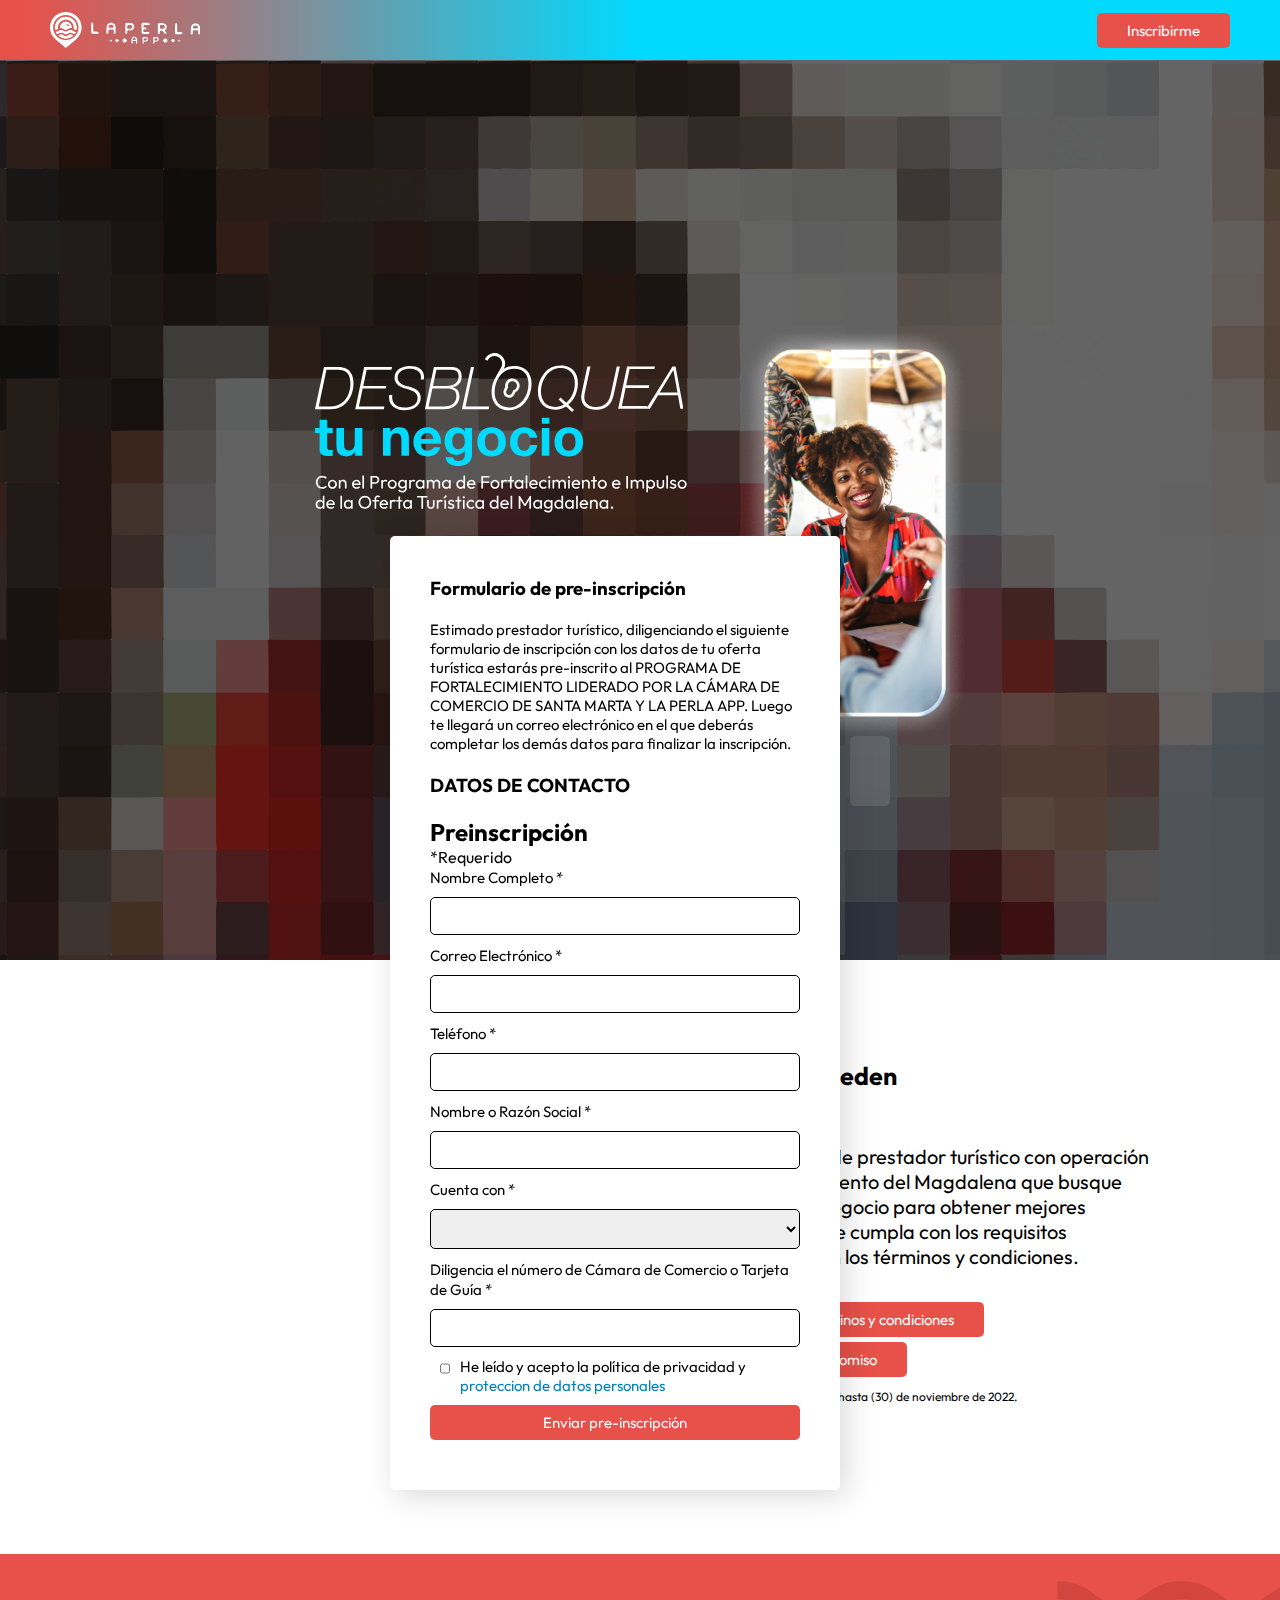
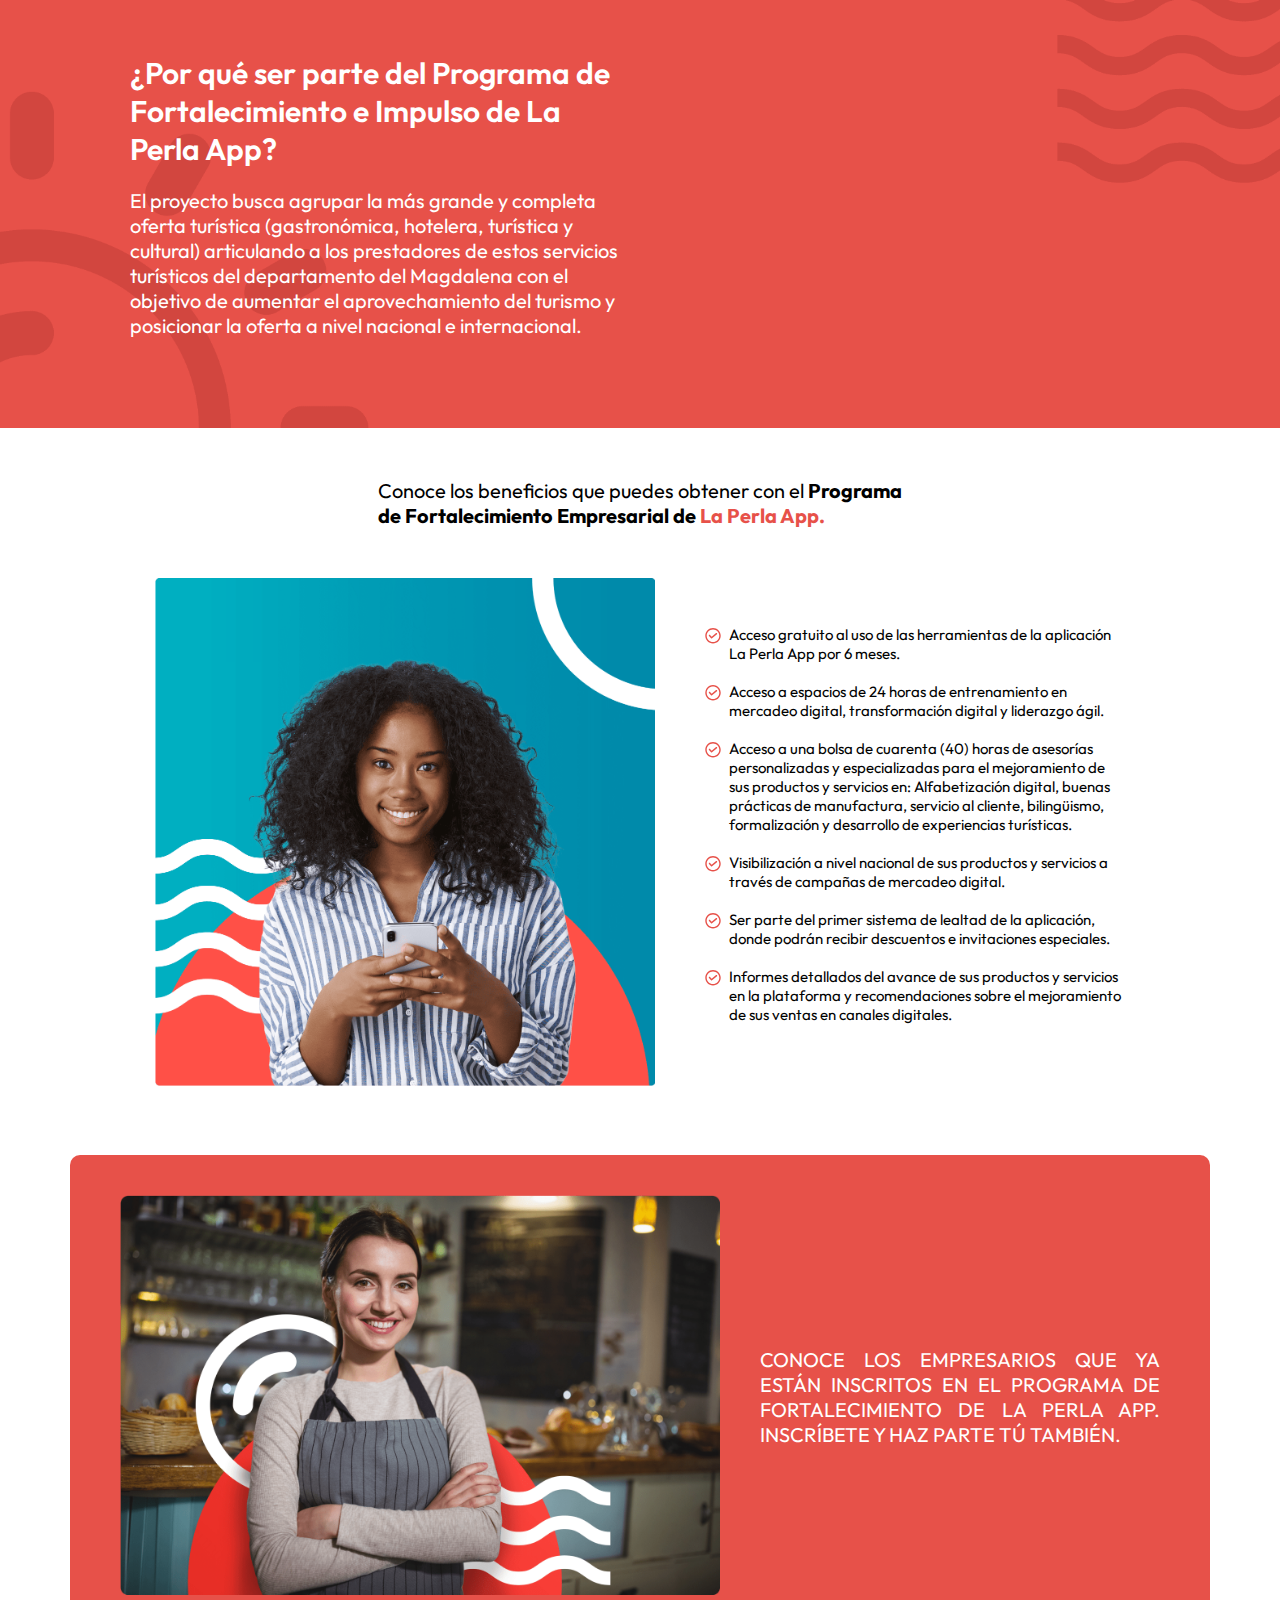
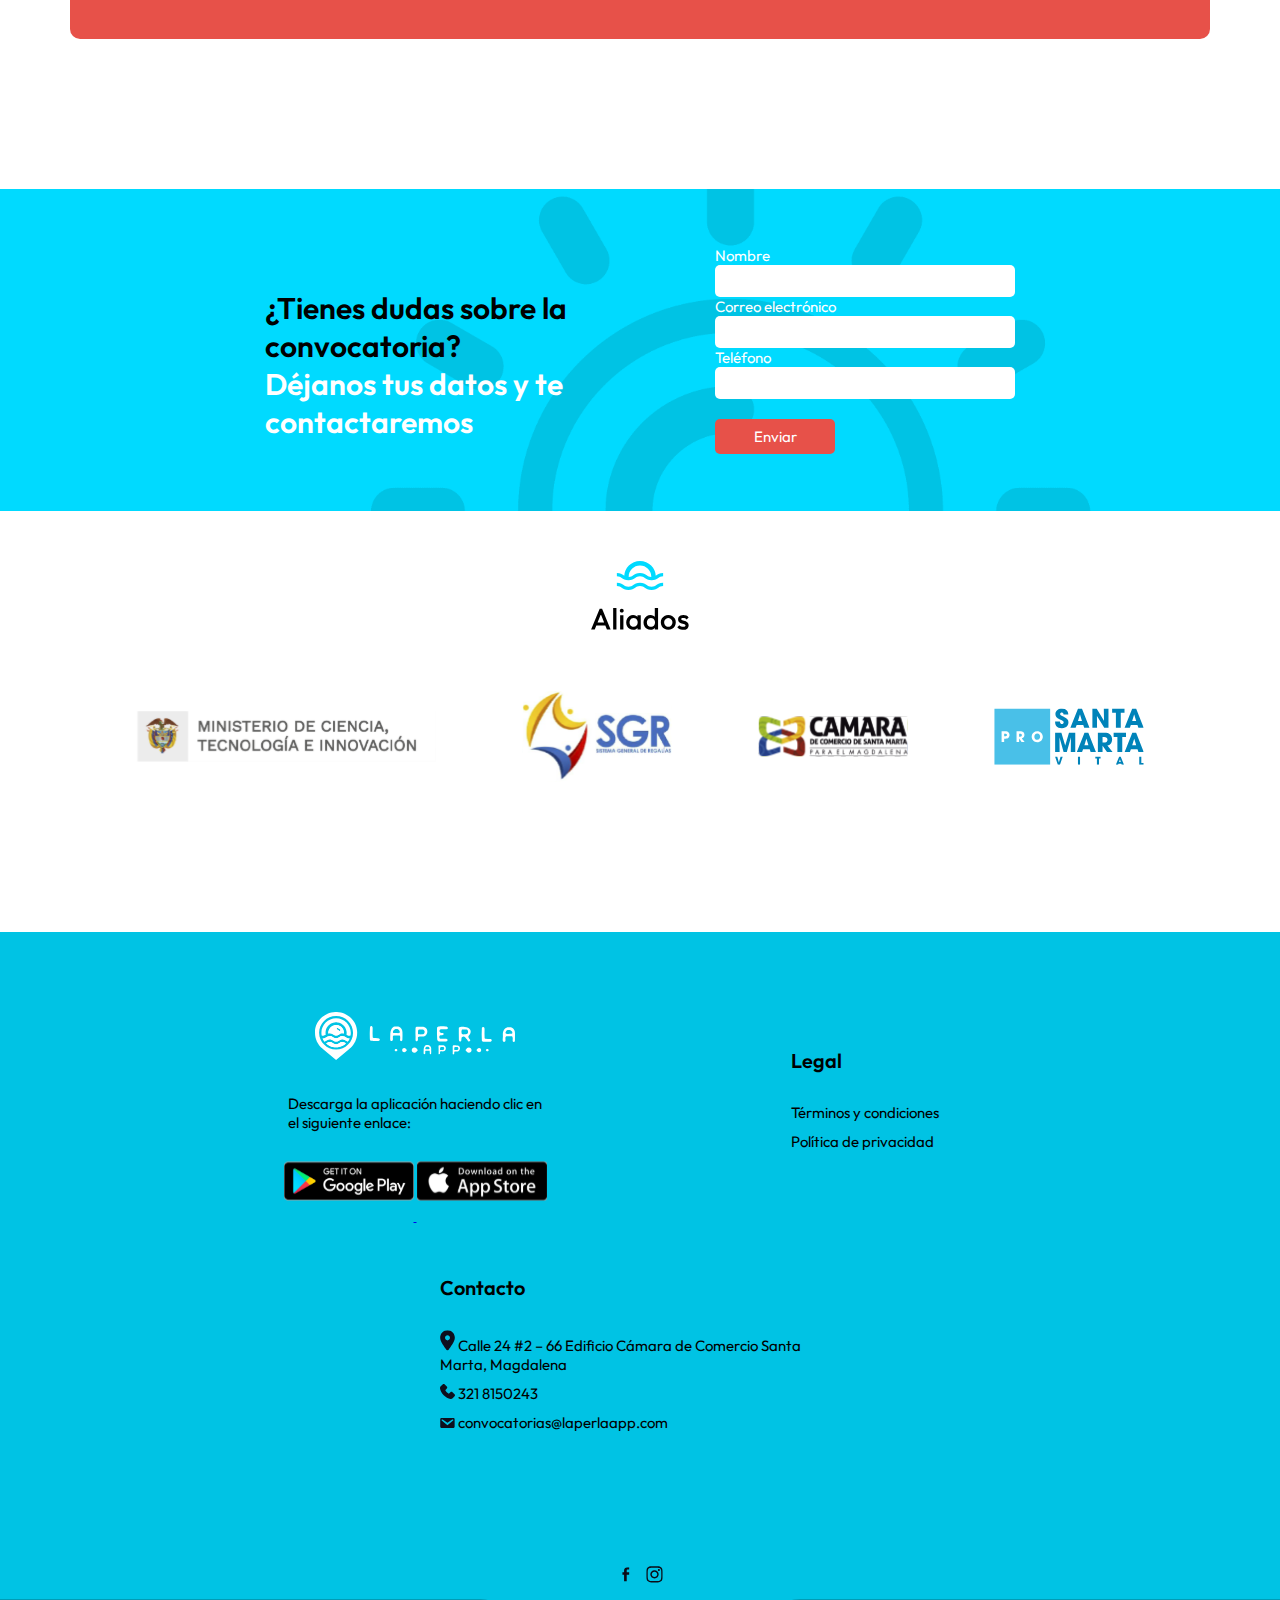
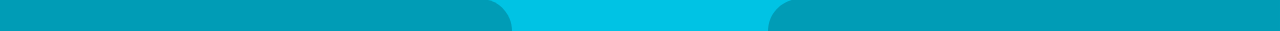
==== index.html @ 3bfb85a1 "Arreglo de espacios del hero" ====
<!DOCTYPE html>
<html lang="es">
<head>
    <meta charset="UTF-8">
    <meta http-equiv="X-UA-Compatible" content="IE=edge">
    <meta name="viewport" content="width=device-width, initial-scale=1.0">
    <link rel="stylesheet" href="style.css">
    <script src="main.js"></script>
    <title>La Perla App</title>

    <!-- Meta Pixel Code -->

        <script>
        !function(f,b,e,v,n,t,s)
        {if(f.fbq)return;n=f.fbq=function(){n.callMethod?
        n.callMethod.apply(n,arguments):n.queue.push(arguments)};
        if(!f._fbq)f._fbq=n;n.push=n;n.loaded=!0;n.version='2.0';
        n.queue=[];t=b.createElement(e);t.async=!0;
        t.src=v;s=b.getElementsByTagName(e)[0];
        s.parentNode.insertBefore(t,s)}(window, document,'script',
        'https://connect.facebook.net/en_US/fbevents.js');
        fbq('init', '773895816544427');
        fbq('track', 'PageView');
        </script>
        <noscript><img height="1" width="1" style="display:none"
        src="https://www.facebook.com/tr?id=773895816544427&ev=PageView&noscript=1"
        /></noscript>

<!-- End Meta Pixel Code -->

</head>
<body>

    <nav class="navegacion">

		<img src="logoblanco.svg" alt="">

		<a href="#formulario">Inscribirme</a>

	</nav>

    <div class="hero">

        <section class="seccion1">

            <img src="desbloquea.svg" class="desbloquea" alt="">
            <img src="morena.svg" class="morena" alt="">

        </section>

        <section class="seccion2">

            <div class="formulario" id="formulario">

                <h3>Formulario de pre-inscripción</h3>
                <br>
                <p>Estimado prestador turístico, diligenciando el siguiente formulario de inscripción con los datos de tu oferta turística estarás pre-inscrito al PROGRAMA DE FORTALECIMIENTO LIDERADO POR LA CÁMARA DE COMERCIO DE SANTA MARTA Y LA PERLA APP. Luego te llegará un correo electrónico en el que deberás completar los demás datos para finalizar la inscripción. </p>
                <br>
                <h3>DATOS DE CONTACTO
                </h3>

                <br> <!--

                <form action="" class="form">

                    <label for="nombre">Nombre completo*</label> <br>
                    <input type="text" id="nombre" name="nombre">
                    <br>

                    <label for="celular">Celular*</label> <br>
                    <input type="text" id="celular" name="celular">
                    <br>

                    <label for="correo">Correo electrónico*</label> <br>
                    <input type="text" id="correo" name="correo">
                    <br>

                    <label for="razon">Nombre o Razón Social*</label> <br>
                    <input type="text" id="razon" name="razon">
                    <br>


                    <label for="identi">Cuento con</label> <br>
                    <select name="identi" id="identi">
                        <option value="cedula">Cedula</option>
                        <option value="pasaporte">Pasaporte</option>
                    </select>

                    <br>

                    <label for="numero-identi">Número de identificación*</label> <br>
                    <input type="text" id="numero-identi" name="numero-identi">
                    <br>
    
                    <div class="radio">
                    
                    <input type="radio" id="radio" name="radio">
                    <label for="radio">He leído y acepto la política de privacidad y tratamiento de datos personales. <a href="https://www.ccsm.org.co/proteccion-de-datos-personales.html">https://www.ccsm.org.co/proteccion-de-datos-personales.html</a> </label>

                   </div>

                   <button class="boton">Enviar pre-inscripción</button>
                    

                </form> -->

                <!-- Begin Mailchimp Signup Form -->
<div id="mc_embed_signup">
    <form class="form" action="https://laperlaapp.us21.list-manage.com/subscribe/post?u=4e14e3fd45160421fdfbb4c23&amp;id=63e166c26c&amp;f_id=00bdc1e1f0" method="post" id="mc-embedded-subscribe-form" name="mc-embedded-subscribe-form" class="validate" target="_self" class="">
        <div id="mc_embed_signup_scroll">
        <h2>Preinscripción</h2>
        <div class="indicates-required"><span class="asterisk">*</span>Requerido</div>
  <div class="mc-field-group">
        <label for="mce-FNAME">Nombre Completo  <span class="asterisk">*</span>
  </label>
        <input type="text" value="" name="FNAME" class="required" id="mce-FNAME" required>
        <span id="mce-FNAME-HELPERTEXT" class="helper_text"></span>
  </div>
  <div class="mc-field-group">
        <label for="mce-EMAIL">Correo Electrónico  <span class="asterisk">*</span>
  </label>
        <input type="email" value="" name="EMAIL" class="required email" id="mce-EMAIL" required>
        <span id="mce-EMAIL-HELPERTEXT" class="helper_text"></span>
  </div>
  <div class="mc-field-group size1of2">
        <label for="mce-PHONE">Teléfono  <span class="asterisk">*</span>
  </label>
        <input type="text" name="PHONE" class="required" value="" id="mce-PHONE" required>
        <span id="mce-PHONE-HELPERTEXT" class="helper_text"></span>
  </div>
  <div class="mc-field-group">
        <label for="mce-RSOCIAL">Nombre o Razón Social  <span class="asterisk">*</span>
  </label>
        <input type="text" value="" name="RSOCIAL" class="required" id="mce-RSOCIAL" required>
        <span id="mce-RSOCIAL-HELPERTEXT" class="helper_text"></span>
  </div>
  <div class="mc-field-group">
        <label for="mce-TIPOID">Cuenta con  <span class="asterisk">*</span>
  </label> <br>
        <select name="TIPOID" class="required" id="mce-TIPOID" required>
        <option value=""></option>
        <option value="Registro Cámara de Comercio">Registro Cámara de Comercio</option>
  <option value="Tarjeta Guia de Turismo">Tarjeta Guia de Turismo</option>
  <option value="Ninguno de los anteriores">Ninguno de los anteriores</option>
  
        </select>
        <span id="mce-TIPOID-HELPERTEXT" class="helper_text"></span>
  </div>
  <div class="mc-field-group size1of2">
        <label for="mce-IDNUMBER">Diligencia el número de Cámara de Comercio o Tarjeta de Guía  <span class="asterisk">*</span>
  </label>
        <input type="number" name="IDNUMBER" class="required" value="" id="mce-IDNUMBER" required>
        <span id="mce-IDNUMBER-HELPERTEXT" class="helper_text"></span>
  </div>
        <div id="mce-responses" class="clear">
                <div class="response" id="mce-error-response" style="display:none"></div>
                <div class="response" id="mce-success-response" style="display:none"></div>
        </div> 



        <div class="radio">
                    
            <input type="checkbox" id="radio" name="radio" required>
            <label for="radio">He leído y acepto la política de privacidad y <a href="Aviso_de_privacidad-La_Perla_App.pdf" target="_blank">proteccion de datos personales</a> </label>

           </div>

        
        <!-- real people should not fill this in and expect good things - do not remove this or risk form bot signups-->
    <div style="position: absolute; left: -5000px;" aria-hidden="true"><input type="text" name="b_4e14e3fd45160421fdfbb4c23_63e166c26c" tabindex="-1" value=""></div>
    <div class="clear"><input type="submit" value="Enviar pre-inscripción" name="subscribe" id="mc-embedded-subscribe" class="button boton"></div>
    </div>
  </form>
  </div>
  
  <!--End mc_embed_signup-->

            </div>

            <div id="reloj"></div>

        </section>

    </div>

    <div class="cuerpo">


        <div class="secciones uno"> <span>texto blanco</span> </div>

        <div class="secciones dos">
            <h3>¿Quiénes pueden <br> inscribirse? </h3>
            <br>
            <p>Cualquier tipo de prestador turístico con operación en el departamento del Magdalena que busque fortalecer su negocio para obtener mejores resultados y que cumpla con los requisitos establecidos en los términos y condiciones. </p>
            <br><br>

            <a href="TERMINOS_Y_CONDICIONES.pdf" target="_blank">Descargar términos y condiciones</a> <br><br>
            <a href="carta_de_compromiso.docx" target="_blank">Carta de compromiso</a>
            <br><br>
            <p style="font-size:12px;">Convocatoria disponible hasta (30) de noviembre de 2022.</p>
        </div>


    </div>

    <div class="cuerpo2">

        

        <div class="secciones2">
            <h3> ¿Por qué ser parte del Programa de Fortalecimiento e Impulso de La Perla App? </h3>
            <br>
            <p>El proyecto busca agrupar la más grande y completa oferta turística (gastronómica, hotelera, turística y cultural) articulando a los prestadores de estos servicios turísticos del departamento del Magdalena con el objetivo de aumentar el aprovechamiento del turismo y posicionar la oferta a nivel nacional e internacional. </p>
            <br><br>

            
        </div>

        <div class="secciones2"> <iframe width="400" height="226" src="https://www.youtube.com/embed/dyN6Yz8RIBA" title="YouTube video player" frameborder="0" allow="accelerometer; autoplay; clipboard-write; encrypted-media; gyroscope; picture-in-picture" allowfullscreen></iframe> </div>

    </div>

    <center class="sub">

        <p>
            Conoce los beneficios que puedes obtener con el <b>Programa <br> de Fortalecimiento Empresarial de  <a href="https://www.laperlaapp.com/" target="_blank">La Perla App.</a> </b>
        </p>

    </center>

  

    <div class="cuerpo3">



        <div class="secciones3"> <img src="morenafondoazul.png" alt=""> </div>

        <div class="secciones3">
            
            
            <p>
                <ul class="lista">

                    <li>Acceso gratuito al uso de las herramientas de la aplicación La Perla App por 6 meses.</li> <br>

                    <li>Acceso a espacios de 24 horas de entrenamiento en mercadeo digital, transformación digital y liderazgo ágil.</li> <br>

                    <li>Acceso a una bolsa de cuarenta (40) horas de asesorías personalizadas y especializadas para el mejoramiento de sus productos y servicios en: Alfabetización digital, buenas prácticas de manufactura, servicio al cliente, bilingüismo, formalización y desarrollo de experiencias turísticas.</li> <br>

                    <li>Visibilización a nivel nacional de sus productos y servicios a través de campañas de mercadeo digital.</li> <br>

                    <li>Ser parte del primer sistema de lealtad de la aplicación, donde podrán recibir descuentos e invitaciones especiales.</li> <br>

                    <li>Informes detallados del avance de sus productos y servicios en la plataforma y recomendaciones sobre el mejoramiento de sus ventas en canales digitales.</li>

                </ul>
            </p>
            <br>

            
        </div>

    </div> 

    <center>

        <div class="cuerpo4">
    
            <div class="secciones4"> <img src="cocina.png" alt=""> </div>
    
            <div class="secciones4">
                
                <br><br>
                <p>CONOCE LOS EMPRESARIOS QUE YA ESTÁN INSCRITOS EN EL PROGRAMA DE FORTALECIMIENTO DE LA PERLA APP. INSCRÍBETE Y HAZ PARTE TÚ TAMBIÉN.</p>
                <br><br>
    
                
            </div>
    
    
        </div>
    
    </center>

    <div class="cuerpo5">

        

        <div class="secciones5">
            <h3> ¿Tienes dudas sobre la convocatoria?  </h3>
            <h4> Déjanos tus datos y te contactaremos  </h4>
            <br>
            

            
        </div>

        <div class="secciones5"> 

            <form action="index.php" class="form2">

                <label for="name">Nombre</label>
                <input type="text" id="name" name="name"> 

                <label for="email">Correo electrónico</label> 
                <input type="email" id="email" name="name">
            

                <label for="celular">Teléfono</label> 
                <input type="text" id="celular" name="number">

                <br>

                <button>Enviar</button>

            </form>  



            <?php

          if (isset($_POST["enviar"])) {
            if (!empty($_POST["name"]) && !empty($_POST["number"]) && !empty($_POST["mail"])) {
            $name = $_POST["name"];
            $number = $_POST["number"];
            $email = $_POST["email"];
            $header = "From: convocatorias@laperlaapp.com" . "\r\n";
            $header.= "Reply-to: convocatorias@laperlaapp.com" . "\r\n";
            $header.= "X-Mailer: PHP/" . phpversion();
            mail($email,$name,$number,$header);
            
            }
          }

          ?>

            

        </div>

    </div>

    <center class="aliados">

        <img src="aliados.svg" alt="">

        <div class="logos">

            <img src="ministerio.svg" alt="">
            <img src="sgr.svg" alt="">
            <img src="camara.svg" alt="">
            <img src="vital.svg" alt="">

        </div>

    </center>

    <footer>

        <div class="footer">

        <div class="perla logo-f">
            <a href="index.html"><img src="logoblanco.svg" alt=""></a>
            <p>Descarga la aplicación haciendo clic en <br> el siguiente enlace:</p> <br>
            <div class="descargar">
               <a href="https://play.google.com/store/apps/details?id=com.cerobox_laperla" target="_blank"><img src="googleplay.svg" alt="">
               <a href="https://apps.apple.com/app/la-perla-santa-marta/id1467593854" target="_blank"><img src="applestore.svg" alt=""></a></a> 
            </div>
        </div>

        <div class="perla legal">
            

            <ul>

                <h4>Legal</h4>
                <p><a href="TERMINOS_Y_CONDICIONES.pdf" target="_blank">Términos y condiciones</a></p>
                <p><a href="Aviso_de_privacidad-La_Perla_App.pdf" target="_blank">Política de privacidad</a></p>
                <p style="color:#00C3E4">Política de cookies</p>

            </ul>
            
        </div>

        <div class="perla contacto">
            

            <ul>

                <h4>Contacto</h4>

                <p class="iconos"> <img src="map.svg" alt=""> Calle 24 #2 – 66 Edificio Cámara de Comercio Santa Marta, Magdalena</p>
                <p class="iconos"> <img src="telefono.svg" alt=""> 321 8150243</p>
                <p class="iconos"> <img src="mail.svg" alt=""> convocatorias@laperlaapp.com </p>

            </ul>
            
        </div>

    </div>

    <center class="final-footer">

        <img src="Rectangulo-iz.svg" alt="">

        <div class="redes">

        <a href="https://www.facebook.com/laperlaApp" target="_blank"><img src="facebook.svg" alt=""></a>
       
        <a href="https://www.instagram.com/descubrelaperla/" target="_blank"><img src="instagram.svg" alt=""></a>

      </div>

      <img src="Rectangulo-de.svg" alt="">

    </center>

    </footer>
    
</body>
</html>
---- style.css ----
@import url('https://fonts.googleapis.com/css2?family=Outfit:wght@400;600;800&display=swap');

*{
    margin: 0;
    padding: 0;
    box-sizing: border-box;
    font-family: 'Outfit';
}

body, html{
    width: 100%;
    overflow-x: hidden;
}

html {
    scroll-behavior: smooth;
  }

  .navegacion{
    width: 100%;
    height: 60px;
    display: flex;
    justify-content: space-between;
    align-items: center;
    padding: 0px 50px;
    background: linear-gradient(90.01deg, #E75149 1.86%, #00DAFF 50%);
}

.navegacion img{
    width: 150px;
}

.navegacion a{
    padding: 8px 30px;
    background: #E75149;
    border-radius: 5px;
    font-style: normal;
    font-weight: 400;
    font-size: 15px;
    border: 0px;
    color: #ffffff;
    text-decoration: none;
}




/*SECCIÓN HERO*/


.hero{
    width: 100%;
    height: 100vh;
    background-image: linear-gradient(rgba(0, 0, 0, 0.6), rgba(0, 0, 0, 0.6)), url(perla1.svg);
    background-size: cover;
    background-position: center;
    background-repeat: no-repeat;
    display: flex;
    justify-content: center;
    flex-direction: column;
}

.seccion1{
    margin-top: 800px;
    display: flex;
    justify-content: center;
    gap: 50px;
    flex-wrap: wrap;
}

.seccion2{
    display: flex;
    justify-content: center;
    gap: 10px;
    flex-wrap: wrap;
}

.hero .morena{
    width: 220px;
}

.hero .desbloquea{
    width: 380px;
    margin-top: -200px;
}


/*RELOJ*/

#reloj{
    font-weight: 400;
    font-size: 20px;
    color: #FFFFFF;
    background: rgba(255, 255, 255, 0.1);
    backdrop-filter: blur(10.5235px);
    border-radius: 5.26176px;
    padding: 20px;
    height: 70px;
}


@media(max-width:960px){

    #reloj{
        display: none;
    }

}



/*FORMULARIO*/

.formulario2 {
    margin-top: 100px;
	margin-right: 10%;
	margin-left: 10%;
	background-color: #ffffff;
    font-weight: 400;
    padding: 20px;
    border-radius: 5px;
    width: auto;
	
    box-shadow: 6px 6px 30px rgba(0, 0, 0, 0.15);
    padding: 40px;
    z-index: 1;
	max-width: 700px;
}

.formulario {
    margin-top: -200px;
    background-color: #ffffff;
    font-weight: 400;
    padding: 20px;
    border-radius: 5px;
    width: 450px;
    box-shadow: 6px 6px 30px rgba(0, 0, 0, 0.15);
    padding: 40px;
    z-index: 1;
}


.formulario h1{
    font-size: 15px;
}

.formulario p{
    font-size: 15px;
}

.form{
    width: 100%;
}

.form label{
    font-size: 15px;
}

.form input{
    width: 100%;
    padding: 10px;
    margin: 10px 0px;
    border: 1px solid;
    border-radius: 5px;
}

.form select{
    width: 100%;
    padding: 10px;
    margin: 10px 0px;
    border: 1px solid;
    border-radius: 5px;
}

.form .radio {
    display: flex;
    align-items: flex-start;
}

.form #radio{
    width: 10px;
    margin: 5px 10px;
    
}

.form a{
    color: #0083B9;
    text-decoration: none;
}

.form .boton{
    padding: 8px 30px;
    background: #E75149;
    border-radius: 5px;
    font-style: normal;
    font-weight: 400;
    font-size: 15px;
    border: 0px;
    width: 100%;
    color: #ffffff;
    cursor: pointer;
    margin-top: 10px;
}

@media(max-width:1000px){

    .hero .morena{
        width: 200px;
    }
    
    .hero .desbloquea{
        width: 300px;
        margin-top: 0px;
    }

    .formulario{
        margin-top: 0px;
    }

}

@media(max-width:960px){

    .formulario{
        margin-right: 400px;
    }

}


@media(max-width:750px){
    .formulario{
        margin-right: 0px;
    }
}


@media(max-width:600px){

    .hero{
        gap: 0px;
    }

    .hero .morena{
        width: 120px;
        margin-bottom: 15%;
    }

    .hero .desbloquea{
        width: 200px;
        margin-bottom: 15%;
    }

}



/*CUERPO*/

.cuerpo{
    display: flex;
    justify-content: space-evenly;
    flex-wrap: wrap;
}

.cuerpo span{
    color: white;
    display: none;
}

.cuerpo .uno, .cuerpo .dos{
    width: 450px;
}

.cuerpo h3{
    font-size: 25px;
    margin-top: 100px;
}

.cuerpo p{

    font-size: 20px;
}

.cuerpo a{
    text-decoration: none;
    padding: 8px 30px;
    background: #E75149;
    border-radius: 5px;
    font-style: normal;
    font-weight: 400;
    font-size: 15px;
    border: 0px;
    color: #ffffff;
}

@media(max-width:960px){

    .cuerpo .uno, .cuerpo .dos{
        width: 300px;
    }    

}


@media(max-width:750px){
    
    .cuerpo{
        margin-top: 700px;
        width: 100%;
    }

}

@media(max-width:600px){
    
    .cuerpo{
        margin-top: 640px;
    }

}


/*CUERPO2*/


.cuerpo2{
    display: flex;
    justify-content: center;
    align-items: center;
    margin-top: 150px;
    gap: 20px;
    width: 100%;
    background-color: #E75149;
    background-image: url(fondo-roza.png);
    background-size: cover;
    background-position: center;
    color: #ffffff;
    padding: 50px 0px;
    flex-wrap: wrap;
}

.cuerpo2 .secciones2{
    width: 500px;
}

.cuerpo2 h3{
    margin-top: 50px;
    font-weight: 600;
    font-size: 30px;
}

.cuerpo2 p{
    font-size: 20px;
}

@media(max-width:600px){
    .cuerpo2 .secciones2{
        width: 300px;
    }

    .cuerpo2 h3{
        font-size: 25px;
    }

    .cuerpo2 iframe{
        width: 300px;
        height: 200px;
    }
    
}

/*SUB*/

.sub{
    padding: 50px 50px;
    font-size: 20px;
    display: flex;
    justify-content: center;
    flex-wrap: wrap;
}

.sub p{
    text-align: left;
}

.sub a{
    text-decoration: none;
    color: #E75149;
}


/*CUERPO 3*/


.cuerpo3{
    display: flex;
    justify-content: center;
    align-items: center;
    margin-top: 50px;
    gap: 50px;
    width: 100%;
    padding:20px 0px;
    margin-top: -20px;
    flex-wrap: wrap;
}

.cuerpo3 p{
    width: 420px;
    font-size: 20px;
}

.secciones3 img{
    width: 500px;
}

.secciones3 .lista{
    width: 420px;
    font-size: 15px;
}

.lista li {
    list-style: none;
    background: url(list.svg) no-repeat left 3px;
    padding-left: 24px;
}

@media(max-width:500px){
    .secciones3 img{
        width: 100%;
    }

    .secciones3 .lista{
        width: 300px;
    }

    .secciones3{
        display: flex;
        justify-content: center;
    }
}


/*CUERPO 4*/

.cuerpo4{
    display: flex;
    justify-content: center;
    align-items: center;
    margin-top:45px;
    gap: 40px;
    width: 1140px;
    background-color: #E75149;
    color: #ffffff;
    padding: 40px 0px;
    flex-wrap: wrap;
    border-radius: 10px;
}


.cuerpo4 p, .cuerpo4 h3{
    width: 400px;
    font-size: 20px;
    text-align: justify;
}

.cuerpo4 h3{
    margin-top: 50px;
    font-weight: 600;
    font-size: 30px;
}

.secciones4 img{
    width: 600px;
}

@media(max-width:1200px){
    .cuerpo4{
        width: 700px;
    }
}

@media(max-width:700px){
    .cuerpo4{
        width: 500px;
    }

    .secciones4 img{
        width: 400px;
    }
}

@media(max-width:500px){
    
    .cuerpo4{
        width: 100%;
        border-radius: 0px;
    }

    .secciones4 img{
        width: 300px;
    }

    .cuerpo4 p, .cuerpo4 h3{
        width: 300px;
    }
}


/*CUERPO 5*/

.cuerpo5{
    display: flex;
    justify-content: center;
    align-items: center;
    margin-top: 150px;
    gap: 50px;
    width: 100%;
    background-color: #00C3E4;
    background-image: url(fondo-azul.png);
    background-size: cover;
    background-position: center;
    color: #ffffff;
    padding: 50px 0px;
    flex-wrap: wrap;
}

.cuerpo5 h4, .cuerpo5 h3{
    width: 400px;
    font-size: 30px;
    font-weight: 600;
}

.cuerpo5 h3{
    margin-top: 50px;
    color: #000000;
}

.form2{
    display: flex;
    flex-direction: column;
    width: 300px;
}

.form2 label{
    font-size: 15px;
}

.form2 input{
    width: 100%;
    padding: 8px;
    margin: 0px;
    border: 0px;
    border-radius: 5px;
}

.form2 button{
    padding: 8px 30px;
    background: #E75149;
    border-radius: 5px;
    font-style: normal;
    font-weight: 400;
    font-size: 15px;
    border: 0px;
    color: #ffffff;
    width: 40%;
}

@media(max-width:900px){
    .cuerpo5{
        gap:initial 10px;
        margin-top: 0px;
    }

    .cuerpo5 h4, .cuerpo5 h3{
        width: 300px;
    
        
    }
}

/*ALIADOS*/

.aliados{
    padding: 50px;
}

.aliados img{
    width: 100px;
}

.aliados .logos{
    padding: 50px;
    display: flex;
    justify-content: space-evenly;
    gap: 50px;
    flex-wrap: wrap;
}

.aliados .logos img{
    width: 150px;
}

.aliados .logos img:nth-child(1){
    width: 300px;
}

@media(max-width:1110px){
    .aliados img{

        width: 90px;

    }

    .aliados .logos{
        gap: 20px;
    }

    .aliados .logos img{
        width: 90px;
    }

    .aliados .logos img:nth-child(1){
        width: 200px;
    }
}

@media(max-width:920px){
    .aliados img{

        width: 70px;

    }

    .aliados .logos{
        gap: 10px;
    }

    .aliados .logos img{
        width: 70px;
    }

    .aliados .logos img:nth-child(1){
        width: 150px;
    }
}

@media(max-width:600px){

    .aliados img{

        width: 100px;

    }

    .aliados .logos{
        gap: 50px;
    }

    .aliados .logos img{
        width: 100px;
    }

    .aliados .logos img:nth-child(1){
        width: 180px;
    }
}


/*FOOTER*/

.footer{
    display: flex;
    justify-content: center;
    align-items: center;
    margin-top: 50px;
    gap: 50px;
    width: 100%;
    background-color: #00C3E4;
    color: #ffffff;
    padding: 80px 0px;
    flex-wrap: wrap;
    font-size: 15px;
}



.footer .perla{
    width: 400px;
    display: flex;
    flex-direction: column;
    justify-content: center;
    align-items: center;
    color: #000000;
}

.footer .logo-f img{
    width: 200px;
    margin-bottom: 20px;
}    

.footer .iconos img{
    width: 15px;
}

.footer .descargar img{
    width: 130px;
}

.footer .perla h4{
    margin-bottom: 30px;
    font-size: 20px;
    font-weight: 600;
}

.footer .perla p{
    margin: 10px 0px;
}

.final-footer{
    padding: 0px 0px;
    display: flex;
    justify-content: space-between;
    align-items: flex-end;
    background-color: #00C3E4;
}

.final-footer img{
    width: 40%;
    filter: brightness(80%);
}

.redes{
    padding: 40px 0px;
}

.redes img{
    width: 25px;
}

footer .legal a{
    text-decoration: none;
    color: #000000;
}

@media(max-width:1200px){
    .footer .perla{
        width: 300px;
        
    }
}

@media(max-width:600px) {

    footer .legal{
        padding-right: 100px;
    }

    footer .contacto{
        padding-left: 20px;
    }
    
}
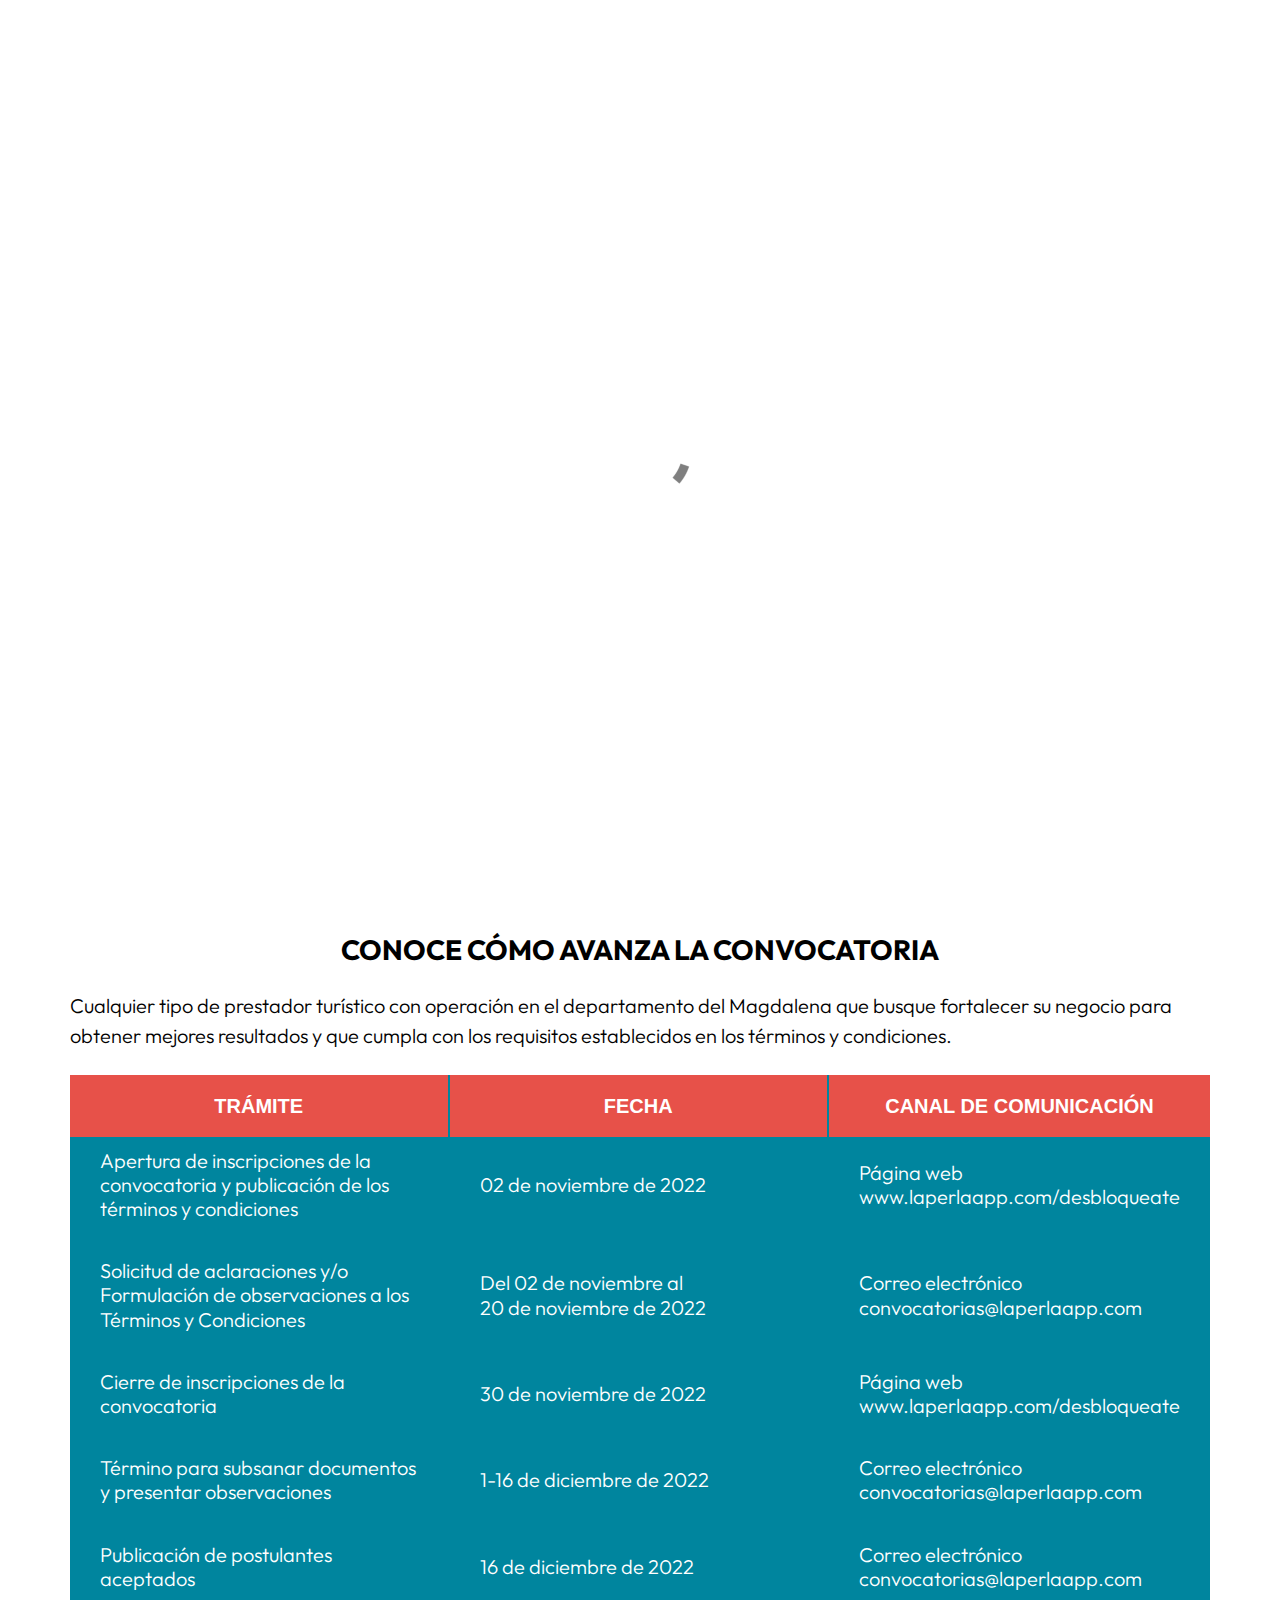
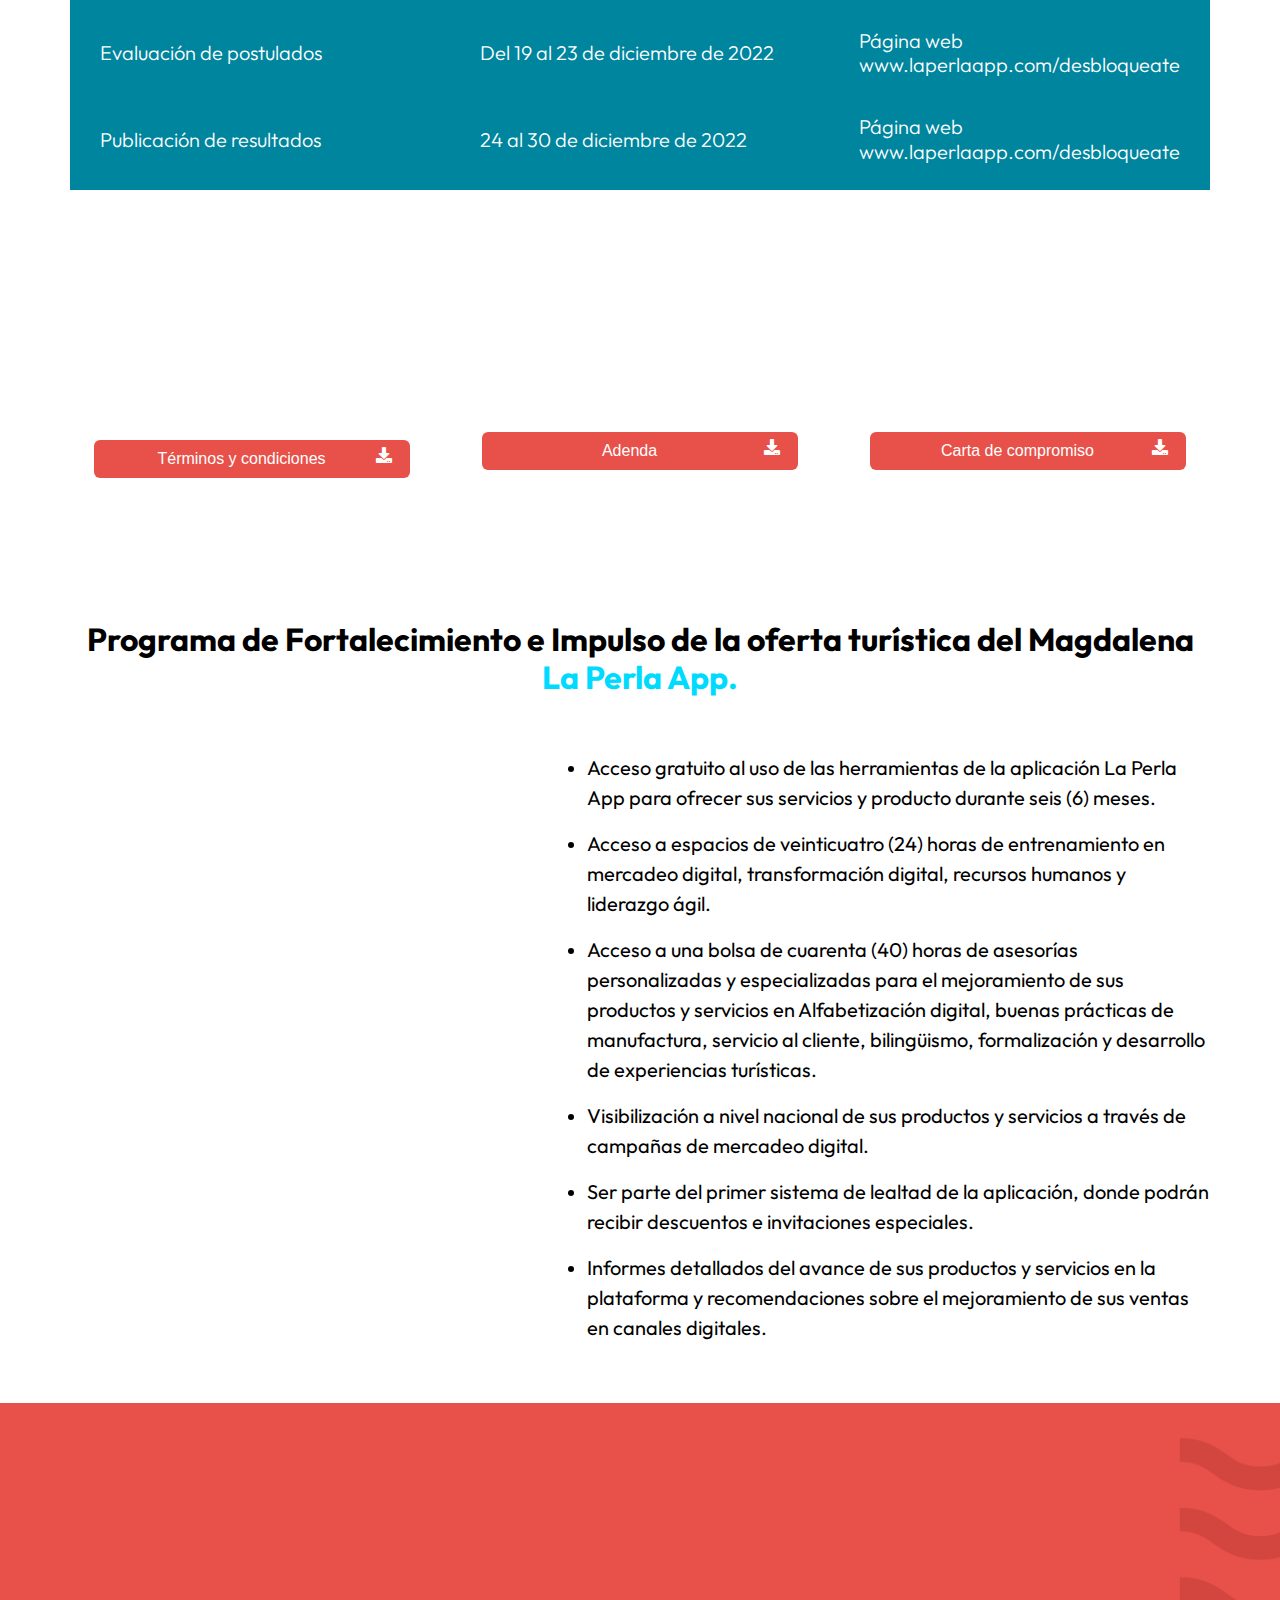
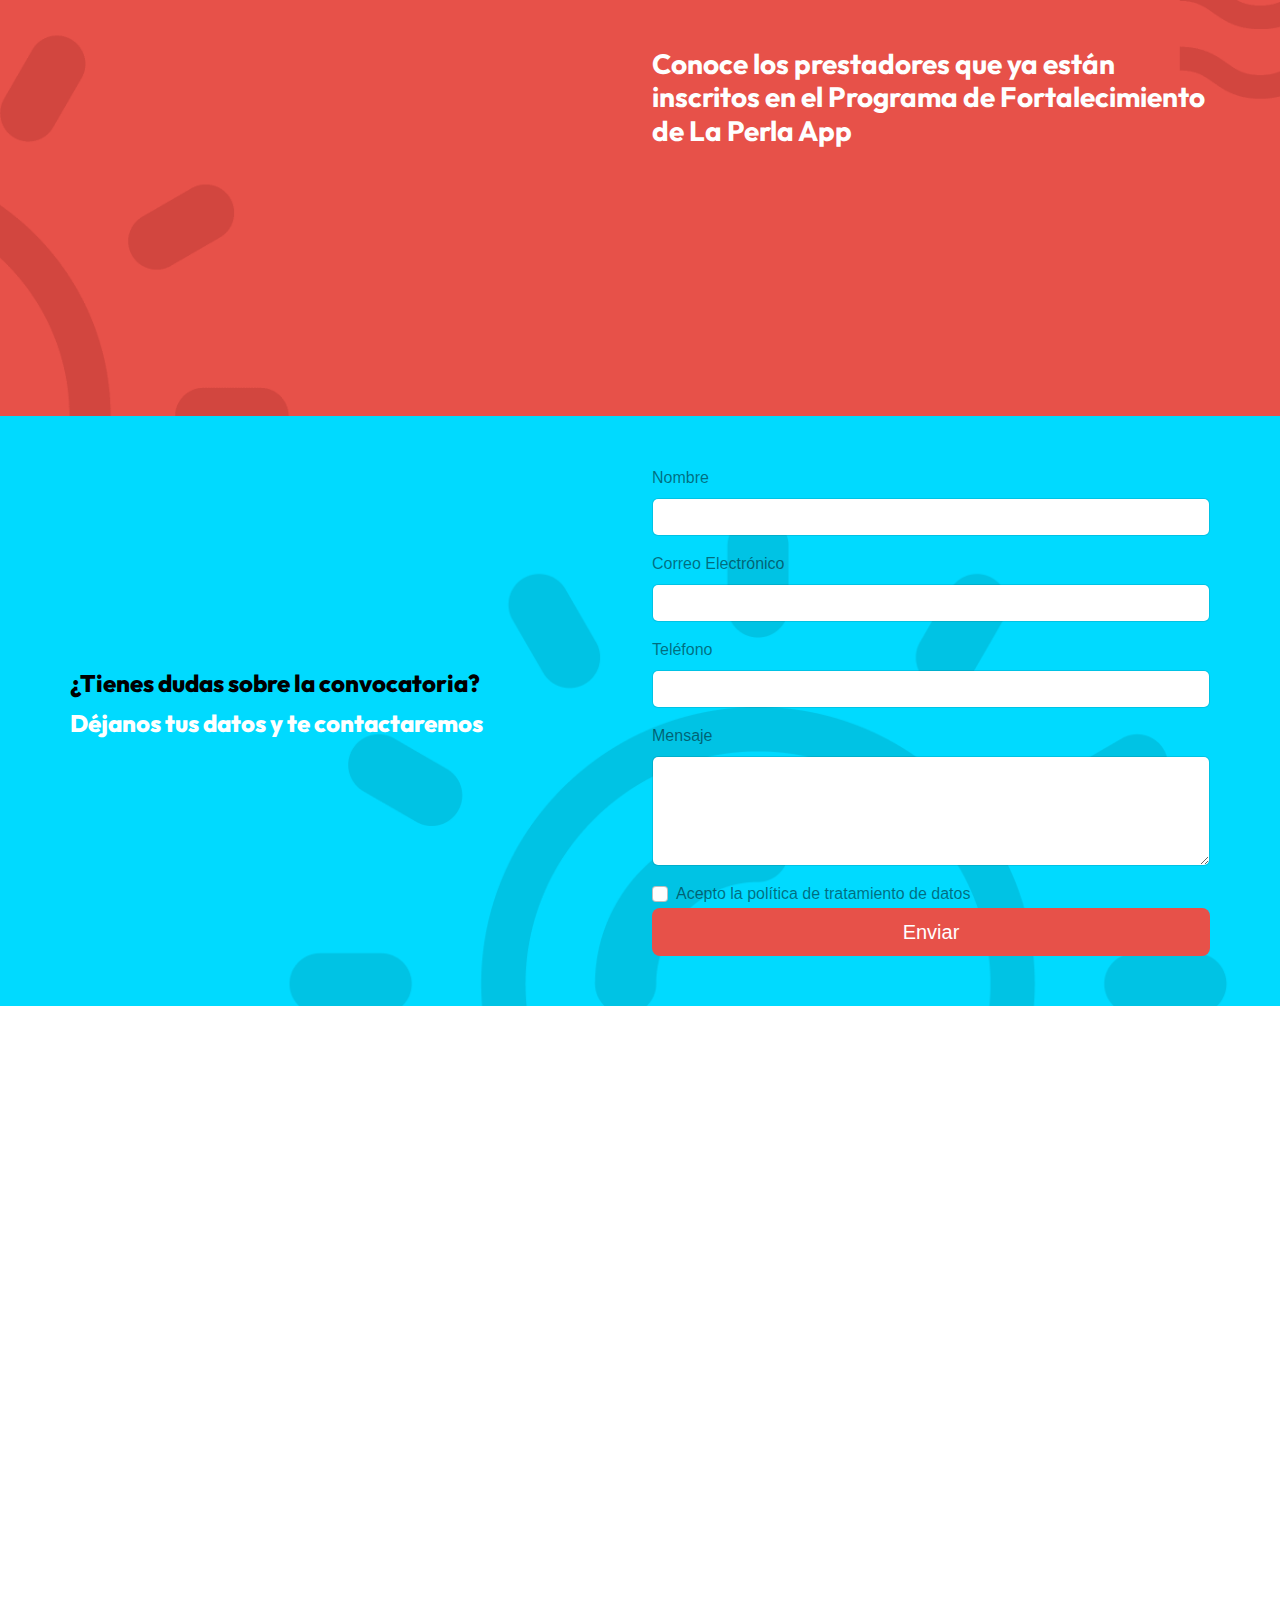
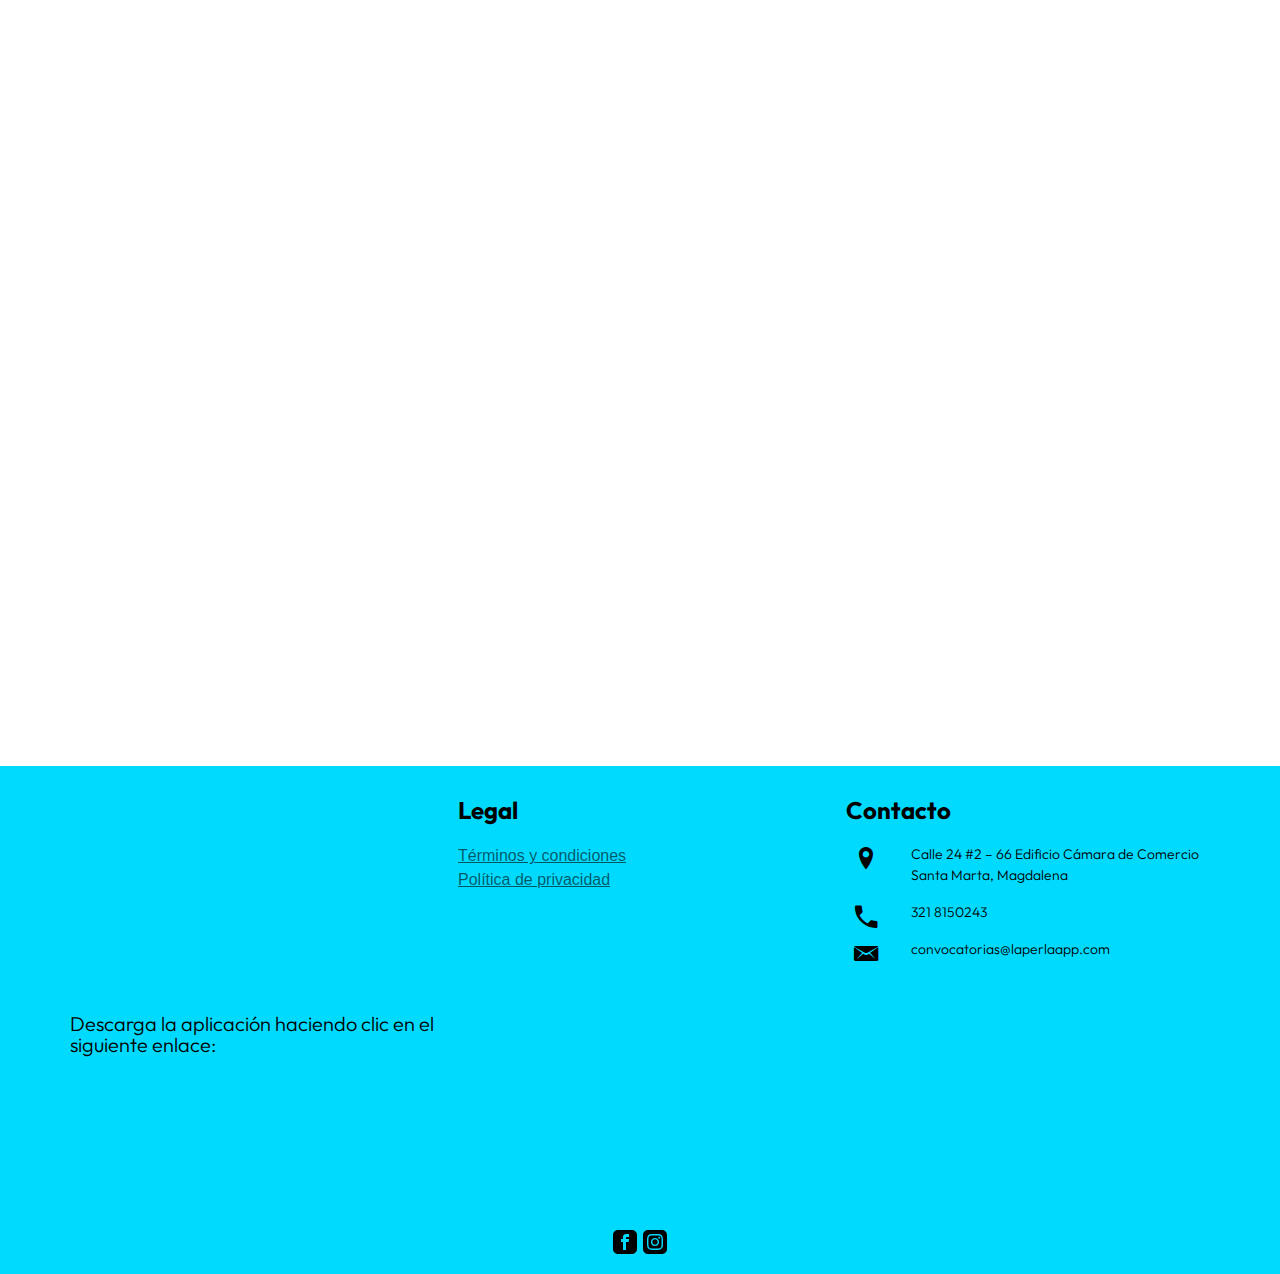
==== commit 0bc44081: "update bannet" ====
--- a/index.html
+++ b/index.html
@@ -1,423 +1,655 @@
-<!DOCTYPE html>
+<!doctype html>
 <html lang="es">
 <head>
-    <meta charset="UTF-8">
-    <meta http-equiv="X-UA-Compatible" content="IE=edge">
-    <meta name="viewport" content="width=device-width, initial-scale=1.0">
-    <link rel="stylesheet" href="style.css">
-    <script src="main.js"></script>
+    <meta charset="utf-8">
+    <meta name="keywords" content="">
+    <meta name="description" content="Desbloquea tu negocio con el Programa de Fortalecimiento e Impulso de la Oferta Turística del Magdalena.">
+    <meta name="viewport" content="width=device-width, initial-scale=1.0, viewport-fit=cover">
+	<link rel="canonical" href="https://www.laperlaapp.com/desbloqueate/">
+	<meta name="robots" content="index, follow">
+    <link rel="shortcut icon" type="image/png" href="favicon.png">
+    
+	<link rel="stylesheet" type="text/css" href="./css/bootstrap.min.css?1164">
+	<link rel="stylesheet" type="text/css" href="style.css?3472">
+	<link rel="stylesheet" type="text/css" href="./css/all.min.css">
+	<link rel="stylesheet" type="text/css" href="./css/ionicons.min.css">
+	<link href='https://fonts.googleapis.com/css?family=Outfit:500,600,800,40&display=swap&subset=latin,latin-ext' rel='stylesheet' type='text/css'>
     <title>La Perla App</title>
 
-    <!-- Meta Pixel Code -->
-
-        <script>
-        !function(f,b,e,v,n,t,s)
-        {if(f.fbq)return;n=f.fbq=function(){n.callMethod?
-        n.callMethod.apply(n,arguments):n.queue.push(arguments)};
-        if(!f._fbq)f._fbq=n;n.push=n;n.loaded=!0;n.version='2.0';
-        n.queue=[];t=b.createElement(e);t.async=!0;
-        t.src=v;s=b.getElementsByTagName(e)[0];
-        s.parentNode.insertBefore(t,s)}(window, document,'script',
-        'https://connect.facebook.net/en_US/fbevents.js');
+
+    
+<!-- Analytics -->
+ <!-- Google tag (gtag.js) -->
+    <script async src="https://www.googletagmanager.com/gtag/js?id=G-EVDSM0MN89"></script>
+    <script>
+        window.dataLayer = window.dataLayer || [];
+
+        function gtag() {
+            dataLayer.push(arguments);
+        }
+        gtag('js', new Date());
+
+        gtag('config', 'G-EVDSM0MN89');
+    </script> 
+    
+<!-- Meta Pixel Code -->
+
+    <script>
+        ! function(f, b, e, v, n, t, s) {
+            if (f.fbq) return;
+            n = f.fbq = function() {
+                n.callMethod ?
+                    n.callMethod.apply(n, arguments) : n.queue.push(arguments)
+            };
+            if (!f._fbq) f._fbq = n;
+            n.push = n;
+            n.loaded = !0;
+            n.version = '2.0';
+            n.queue = [];
+            t = b.createElement(e);
+            t.async = !0;
+            t.src = v;
+            s = b.getElementsByTagName(e)[0];
+            s.parentNode.insertBefore(t, s)
+        }(window, document, 'script',
+            'https://connect.facebook.net/en_US/fbevents.js');
         fbq('init', '773895816544427');
         fbq('track', 'PageView');
-        </script>
-        <noscript><img height="1" width="1" style="display:none"
-        src="https://www.facebook.com/tr?id=773895816544427&ev=PageView&noscript=1"
-        /></noscript>
-
-<!-- End Meta Pixel Code -->
-
+    </script>
+    <noscript><img height="1" width="1" style="display:none" src="https://www.facebook.com/tr?id=773895816544427&ev=PageView&noscript=1" /></noscript>
+
+    <!-- End Meta Pixel Code -->
+<!-- Analytics END -->
+    
 </head>
 <body>
 
-    <nav class="navegacion">
-
-		<img src="logoblanco.svg" alt="">
-
-		<a href="#formulario">Inscribirme</a>
-
-	</nav>
-
-    <div class="hero">
-
-        <section class="seccion1">
-
-            <img src="desbloquea.svg" class="desbloquea" alt="">
-            <img src="morena.svg" class="morena" alt="">
-
-        </section>
-
-        <section class="seccion2">
-
-            <div class="formulario" id="formulario">
-
-                <h3>Formulario de pre-inscripción</h3>
-                <br>
-                <p>Estimado prestador turístico, diligenciando el siguiente formulario de inscripción con los datos de tu oferta turística estarás pre-inscrito al PROGRAMA DE FORTALECIMIENTO LIDERADO POR LA CÁMARA DE COMERCIO DE SANTA MARTA Y LA PERLA APP. Luego te llegará un correo electrónico en el que deberás completar los demás datos para finalizar la inscripción. </p>
-                <br>
-                <h3>DATOS DE CONTACTO
-                </h3>
-
-                <br> <!--
-
-                <form action="" class="form">
-
-                    <label for="nombre">Nombre completo*</label> <br>
-                    <input type="text" id="nombre" name="nombre">
-                    <br>
-
-                    <label for="celular">Celular*</label> <br>
-                    <input type="text" id="celular" name="celular">
-                    <br>
-
-                    <label for="correo">Correo electrónico*</label> <br>
-                    <input type="text" id="correo" name="correo">
-                    <br>
-
-                    <label for="razon">Nombre o Razón Social*</label> <br>
-                    <input type="text" id="razon" name="razon">
-                    <br>
-
-
-                    <label for="identi">Cuento con</label> <br>
-                    <select name="identi" id="identi">
-                        <option value="cedula">Cedula</option>
-                        <option value="pasaporte">Pasaporte</option>
-                    </select>
-
-                    <br>
-
-                    <label for="numero-identi">Número de identificación*</label> <br>
-                    <input type="text" id="numero-identi" name="numero-identi">
-                    <br>
+<!-- Preloader -->
+<div id="page-loading-blocs-notifaction" class="page-preloader"></div>
+<!-- Preloader END -->
+
+
+<!-- Main container -->
+<div class="page-container">
     
-                    <div class="radio">
-                    
-                    <input type="radio" id="radio" name="radio">
-                    <label for="radio">He leído y acepto la política de privacidad y tratamiento de datos personales. <a href="https://www.ccsm.org.co/proteccion-de-datos-personales.html">https://www.ccsm.org.co/proteccion-de-datos-personales.html</a> </label>
-
-                   </div>
-
-                   <button class="boton">Enviar pre-inscripción</button>
-                    
-
-                </form> -->
-
-                <!-- Begin Mailchimp Signup Form -->
-<div id="mc_embed_signup">
-    <form class="form" action="https://laperlaapp.us21.list-manage.com/subscribe/post?u=4e14e3fd45160421fdfbb4c23&amp;id=63e166c26c&amp;f_id=00bdc1e1f0" method="post" id="mc-embedded-subscribe-form" name="mc-embedded-subscribe-form" class="validate" target="_self" class="">
-        <div id="mc_embed_signup_scroll">
-        <h2>Preinscripción</h2>
-        <div class="indicates-required"><span class="asterisk">*</span>Requerido</div>
-  <div class="mc-field-group">
-        <label for="mce-FNAME">Nombre Completo  <span class="asterisk">*</span>
-  </label>
-        <input type="text" value="" name="FNAME" class="required" id="mce-FNAME" required>
-        <span id="mce-FNAME-HELPERTEXT" class="helper_text"></span>
-  </div>
-  <div class="mc-field-group">
-        <label for="mce-EMAIL">Correo Electrónico  <span class="asterisk">*</span>
-  </label>
-        <input type="email" value="" name="EMAIL" class="required email" id="mce-EMAIL" required>
-        <span id="mce-EMAIL-HELPERTEXT" class="helper_text"></span>
-  </div>
-  <div class="mc-field-group size1of2">
-        <label for="mce-PHONE">Teléfono  <span class="asterisk">*</span>
-  </label>
-        <input type="text" name="PHONE" class="required" value="" id="mce-PHONE" required>
-        <span id="mce-PHONE-HELPERTEXT" class="helper_text"></span>
-  </div>
-  <div class="mc-field-group">
-        <label for="mce-RSOCIAL">Nombre o Razón Social  <span class="asterisk">*</span>
-  </label>
-        <input type="text" value="" name="RSOCIAL" class="required" id="mce-RSOCIAL" required>
-        <span id="mce-RSOCIAL-HELPERTEXT" class="helper_text"></span>
-  </div>
-  <div class="mc-field-group">
-        <label for="mce-TIPOID">Cuenta con  <span class="asterisk">*</span>
-  </label> <br>
-        <select name="TIPOID" class="required" id="mce-TIPOID" required>
-        <option value=""></option>
-        <option value="Registro Cámara de Comercio">Registro Cámara de Comercio</option>
-  <option value="Tarjeta Guia de Turismo">Tarjeta Guia de Turismo</option>
-  <option value="Ninguno de los anteriores">Ninguno de los anteriores</option>
-  
-        </select>
-        <span id="mce-TIPOID-HELPERTEXT" class="helper_text"></span>
-  </div>
-  <div class="mc-field-group size1of2">
-        <label for="mce-IDNUMBER">Diligencia el número de Cámara de Comercio o Tarjeta de Guía  <span class="asterisk">*</span>
-  </label>
-        <input type="number" name="IDNUMBER" class="required" value="" id="mce-IDNUMBER" required>
-        <span id="mce-IDNUMBER-HELPERTEXT" class="helper_text"></span>
-  </div>
-        <div id="mce-responses" class="clear">
-                <div class="response" id="mce-error-response" style="display:none"></div>
-                <div class="response" id="mce-success-response" style="display:none"></div>
-        </div> 
-
-
-
-        <div class="radio">
-                    
-            <input type="checkbox" id="radio" name="radio" required>
-            <label for="radio">He leído y acepto la política de privacidad y <a href="Aviso_de_privacidad-La_Perla_App.pdf" target="_blank">proteccion de datos personales</a> </label>
-
-           </div>
-
-        
-        <!-- real people should not fill this in and expect good things - do not remove this or risk form bot signups-->
-    <div style="position: absolute; left: -5000px;" aria-hidden="true"><input type="text" name="b_4e14e3fd45160421fdfbb4c23_63e166c26c" tabindex="-1" value=""></div>
-    <div class="clear"><input type="submit" value="Enviar pre-inscripción" name="subscribe" id="mc-embedded-subscribe" class="button boton"></div>
-    </div>
-  </form>
-  </div>
-  
-  <!--End mc_embed_signup-->
-
-            </div>
-
-            <div id="reloj"></div>
-
-        </section>
-
-    </div>
-
-    <div class="cuerpo">
-
-
-        <div class="secciones uno"> <span>texto blanco</span> </div>
-
-        <div class="secciones dos">
-            <h3>¿Quiénes pueden <br> inscribirse? </h3>
-            <br>
-            <p>Cualquier tipo de prestador turístico con operación en el departamento del Magdalena que busque fortalecer su negocio para obtener mejores resultados y que cumpla con los requisitos establecidos en los términos y condiciones. </p>
-            <br><br>
-
-            <a href="TERMINOS_Y_CONDICIONES.pdf" target="_blank">Descargar términos y condiciones</a> <br><br>
-            <a href="carta_de_compromiso.docx" target="_blank">Carta de compromiso</a>
-            <br><br>
-            <p style="font-size:12px;">Convocatoria disponible hasta (30) de noviembre de 2022.</p>
-        </div>
-
-
-    </div>
-
-    <div class="cuerpo2">
-
-        
-
-        <div class="secciones2">
-            <h3> ¿Por qué ser parte del Programa de Fortalecimiento e Impulso de La Perla App? </h3>
-            <br>
-            <p>El proyecto busca agrupar la más grande y completa oferta turística (gastronómica, hotelera, turística y cultural) articulando a los prestadores de estos servicios turísticos del departamento del Magdalena con el objetivo de aumentar el aprovechamiento del turismo y posicionar la oferta a nivel nacional e internacional. </p>
-            <br><br>
-
-            
-        </div>
-
-        <div class="secciones2"> <iframe width="400" height="226" src="https://www.youtube.com/embed/dyN6Yz8RIBA" title="YouTube video player" frameborder="0" allow="accelerometer; autoplay; clipboard-write; encrypted-media; gyroscope; picture-in-picture" allowfullscreen></iframe> </div>
-
-    </div>
-
-    <center class="sub">
-
-        <p>
-            Conoce los beneficios que puedes obtener con el <b>Programa <br> de Fortalecimiento Empresarial de  <a href="https://www.laperlaapp.com/" target="_blank">La Perla App.</a> </b>
-        </p>
-
-    </center>
-
-  
-
-    <div class="cuerpo3">
-
-
-
-        <div class="secciones3"> <img src="morenafondoazul.png" alt=""> </div>
-
-        <div class="secciones3">
-            
-            
-            <p>
-                <ul class="lista">
-
-                    <li>Acceso gratuito al uso de las herramientas de la aplicación La Perla App por 6 meses.</li> <br>
-
-                    <li>Acceso a espacios de 24 horas de entrenamiento en mercadeo digital, transformación digital y liderazgo ágil.</li> <br>
-
-                    <li>Acceso a una bolsa de cuarenta (40) horas de asesorías personalizadas y especializadas para el mejoramiento de sus productos y servicios en: Alfabetización digital, buenas prácticas de manufactura, servicio al cliente, bilingüismo, formalización y desarrollo de experiencias turísticas.</li> <br>
-
-                    <li>Visibilización a nivel nacional de sus productos y servicios a través de campañas de mercadeo digital.</li> <br>
-
-                    <li>Ser parte del primer sistema de lealtad de la aplicación, donde podrán recibir descuentos e invitaciones especiales.</li> <br>
-
-                    <li>Informes detallados del avance de sus productos y servicios en la plataforma y recomendaciones sobre el mejoramiento de sus ventas en canales digitales.</li>
-
-                </ul>
-            </p>
-            <br>
-
-            
-        </div>
-
-    </div> 
-
-    <center>
-
-        <div class="cuerpo4">
+<!-- bloc-0 -->
+<div class="bloc l-bloc nav" id="bloc-0">
+	<div class="container bloc-sm bloc-no-padding-lg">
+		<div class="row">
+			<div class="col">
+				<nav class="navbar navbar-light row navbar-expand-md" role="navigation">
+					<div class="container-fluid ">
+						<a class="navbar-brand" href="./"><img src="img/logo.svg" alt="logo" width="217" height="52"></a>
+					</div>
+				</nav>
+			</div>
+		</div>
+	</div>
+</div>
+<!-- bloc-0 END -->
+
+<!-- cover -->
+<div class="bloc l-bloc banner nonein full-width-bloc" id="cover">
+	<div class="container bloc-lg">
+		<div class="row">
+			<div class="col-md-6 text-start align-self-center">
+				<img src="img/lazyload-ph.png" data-src="img/desbloquea.svg" class="img-fluid mx-auto d-block ps-lg-3 pe-lg-3 lazyload" alt="desbloquea" width="489" height="192">
+			</div>
+			<div class="col-md-6 text-start">
+				<picture><source type="image/webp" srcset="img/lazyload-ph.png" data-srcset="img/phonepeople.webp"><img src="img/lazyload-ph.png" data-src="img/phonepeople.png" class="img-fluid mx-auto d-block img-style lazyload " alt="celular" width="300" height="587"></picture>
+			</div>
+		</div>
+	</div>
+</div>
+<!-- cover END -->
+
+<!-- tablaweb -->
+<div class="bloc l-bloc nonein none" id="tablaweb">
+	<div class="container bloc-md bloc-sm-lg">
+		<div class="row mt-lg-5">
+			<div class="col text-start">
+				<h3 class="mb-4 titles text-lg-center h3-style">
+					CONOCE CÓMO AVANZA LA CONVOCATORIA
+				</h3>
+				<p class="parrafo p-bloc-2-style mb-lg-4">
+					Cualquier tipo de prestador turístico con operación en el departamento del Magdalena que busque fortalecer su negocio para obtener mejores resultados y que cumpla con los requisitos establecidos en los términos y condiciones.
+				</p>
+			</div>
+		</div>
+		<div class="row d-sm-flex d-none">
+			<div class="col">
+				<div>
+					<div class="grid-style blocs-grid-container">
+						<div class="table-header">
+							<p class="btn-resize-mode pt-lg-3">
+								TRÁMITE
+							</p>
+						</div>
+						<div class="table-header">
+							<p class="pt-lg-3">
+								FECHA
+							</p>
+						</div>
+						<div class="table-header">
+							<p class="pt-lg-3">
+								CANAL DE COMUNICACIÓN
+							</p>
+						</div>
+						<div class="cell">
+							<p class="parrafo white">
+								Apertura de inscripciones de la convocatoria y publicación de los términos y condiciones
+							</p>
+						</div>
+						<div class="cell">
+							<p class="parrafo white">
+								02 de noviembre de 2022<br>
+							</p>
+						</div>
+						<div class="cell">
+							<p class="parrafo white">
+								Página web <br>www.laperlaapp.com/desbloqueate<br>
+							</p>
+						</div>
+						<div class="cell">
+							<p class="parrafo white">
+								Solicitud de aclaraciones y/o Formulación de observaciones a los Términos y Condiciones
+							</p>
+						</div>
+						<div class="cell">
+							<p class="parrafo white">
+								Del 02 de noviembre al <br>20 de noviembre de 2022<br>
+							</p>
+						</div>
+						<div class="cell">
+							<p class="parrafo white">
+								Correo electrónico <br>convocatorias@laperlaapp.com<br>
+							</p>
+						</div>
+						<div class="cell">
+							<p class="parrafo white">
+								Cierre de inscripciones de la convocatoria<br>
+							</p>
+						</div>
+						<div class="cell">
+							<p class="parrafo white">
+								30 de noviembre de 2022<br>
+							</p>
+						</div>
+						<div class="cell">
+							<p class="parrafo white">
+								Página web <br>www.laperlaapp.com/desbloqueate<br>
+							</p>
+						</div>
+						<div class="cell">
+							<p class="parrafo white">
+								Término para subsanar documentos y presentar observaciones<br>
+							</p>
+						</div>
+						<div class="cell">
+							<p class="parrafo white">
+								1-16 de diciembre de 2022<br>
+							</p>
+						</div>
+						<div class="cell">
+							<p class="parrafo white">
+								Correo electrónico<br>convocatorias@laperlaapp.com<br>
+							</p>
+						</div>
+						<div class="cell">
+							<p class="parrafo white">
+								Publicación de postulantes aceptados<br>
+							</p>
+						</div>
+						<div class="cell">
+							<p class="parrafo white">
+								16 de diciembre de 2022<br>
+							</p>
+						</div>
+						<div class="cell">
+							<p class="parrafo white">
+								Correo electrónico<br>convocatorias@laperlaapp.com<br>
+							</p>
+						</div>
+						<div class="cell">
+							<p class="parrafo white">
+								Evaluación de postulados<br>
+							</p>
+						</div>
+						<div class="cell">
+							<p class="parrafo white">
+								Del 19 al 23 de diciembre de 2022<br>
+							</p>
+						</div>
+						<div class="cell">
+							<p class="parrafo white">
+								Página web <br>www.laperlaapp.com/desbloqueate<br>
+							</p>
+						</div>
+						<div class="cell">
+							<p class="parrafo white">
+								Publicación de resultados<br>
+							</p>
+						</div>
+						<div class="cell">
+							<p class="parrafo white">
+								24 al 30 de diciembre de 2022<br>
+							</p>
+						</div>
+						<div class="cell">
+							<p class="parrafo white">
+								Página web<br> www.laperlaapp.com/desbloqueate<br>
+							</p>
+						</div>
+					</div>
+				</div>
+			</div>
+		</div>
+	</div>
+</div>
+<!-- tablaweb END -->
+
+<!-- tablamobile -->
+<div class="bloc nonein none bgc-2608 d-bloc full-width-bloc   d-sm-none d-flex" id="tablamobile">
+	<div class="container bloc-sm-lg bloc-no-padding">
+		<div class="row colorbg">
+			<div class="col">
+				<div class="table-header pt-2 pb-1 mb-1 mt-3">
+					<p class="btn-resize-mode p-tablamobile-style">
+						TRÁMITE
+					</p>
+				</div>
+			</div>
+		</div>
+		<div class="row">
+			<div class="col">
+				<div class="blue">
+					<div>
+						<p class="btn-resize-mode parrafo white ms-3 me-3 mt-3">
+							Apertura de inscripciones de la convocatoria y publicación de los términos y condiciones<br><br><strong><strong>Fecha</strong>:</strong> <br>02 de noviembre de 2022 <br><br><strong><strong>Página web</strong></strong> <br>www.laperlaapp.com/desbloqueate<br>
+						</p>
+					</div>
+				</div>
+				<div class="blue">
+					<div>
+						<p class="btn-resize-mode parrafo white ms-3 me-3 mt-3">
+							Solicitud de aclaraciones y/o Formulación de observaciones a los Términos y Condiciones.<br><br><strong><strong>Fecha</strong>: <br></strong>del 02 al 20 de noviembre<br><strong><strong><br>Correo</strong> <strong>electrónico</strong> <br></strong> convocatorias@laperlaapp.com<br>
+						</p>
+					</div>
+				</div>
+				<div class="blue">
+					<div>
+						<p class="btn-resize-mode parrafo white ms-3 me-3 mt-3">
+							<strong>Cierre de inscripciones de la convocatoria.<br><br>Fecha:<br>30 de noviembre de 2022<br><br><strong>Página web</strong><br>www.laperlaapp.com/desbloqueate</strong>
+						</p>
+					</div>
+				</div>
+				<div class="blue">
+					<div>
+						<p class="btn-resize-mode parrafo white ms-3 me-3 mt-3 ms-lg-3">
+							<span><strong>Término para subsanar documentos y presentar observaciones.<br><br><strong>Fecha</strong>:<br>del 1 al 16 de diciembre de 2022<br><br><strong>Correo</strong> <strong>electrónico</strong>&nbsp;&nbsp;<br>convocatorias@laperlaapp.com</strong></span>
+						</p>
+					</div>
+				</div>
+				<div class="blue">
+					<div>
+						<p class="parrafo white mt-lg-3 ms-lg-3 me-lg-3 mt-3 ms-3 me-3">
+							Publicación de postulados aceptados<br><br><strong><strong>Fecha:</strong> <br></strong>16 de diciembre de 2022<br><br><strong><strong>Página web</strong> <br></strong>www.laperlaapp.com/desbloqueate<br>
+						</p>
+					</div>
+				</div>
+				<div class="blue">
+					<div>
+						<p class="parrafo white mt-lg-3 ms-lg-3 me-lg-3 mt-3 ms-3 me-3">
+							Evaluación de postulados<br><br><strong><strong>Fecha:</strong></strong> <br>del 19 al 23 de diciembre de 2022<br><br><strong><strong>Página web</strong> <br></strong>www.laperlaapp.com/desbloqueate<br>
+						</p>
+					</div>
+				</div>
+				<div class="blue">
+					<div>
+						<p class="parrafo white mt-lg-3 ms-lg-3 me-lg-3 mt-3 ms-3 me-3">
+							Publicación de resultados<br><br><strong><strong>Fecha</strong>:</strong> <br>del 24 al 30 de diciembre de 2022<br><br><strong><strong>Página web</strong> <br></strong>www.laperlaapp.com/desbloqueate<br>
+						</p>
+					</div>
+				</div>
+			</div>
+		</div>
+	</div>
+</div>
+<!-- tablamobile END -->
+
+<!-- bloc-3 -->
+<div class="bloc l-bloc nonein none bg-center" id="bloc-3">
+	<div class="container bloc-lg bloc-md-lg">
+		<div class="row">
+			<div class="col-md-4 text-start align-self-end mb-5">
+				<div>
+					<div class="mt-lg-5 mb-lg-4 ms-lg-4 me-lg-4 mb-3">
+						<img src="img/lazyload-ph.png" data-src="img/icon1.svg" class="img-fluid mx-auto d-block img-4-style lazyload" alt="icon1" width="100" height="107">
+					</div>
+					<div class="mt-lg-2 mb-lg-2 ms-lg-4 me-lg-4">
+						<a href="TERMINOS_Y_CONDICIONES.pdf" class="btn btn-c-6341 float-end w-100" target="_blank"><span class="icon-spacer float-lg-end fa fa-download icon-3473"></span> Términos y condiciones</a>
+					</div>
+				</div>
+			</div>
+			<div class="col-md-4 text-start align-self-end mb-5">
+				<div>
+					<div class="mt-lg-5 mb-lg-4 ms-lg-4 me-lg-4 mb-3">
+						<img src="img/lazyload-ph.png" data-src="img/icon2.svg" class="img-fluid mx-auto d-block img-bloc-3-style lazyload" alt="icon1" width="100" height="97">
+					</div>
+					<div class="mt-lg-2 mb-lg-2 ms-lg-4 me-lg-4">
+						<div class="text-center">
+							<a href="Adenda-1.pdf" class="btn btn-c-6341 w-100" target="_blank"><span class="icon-spacer float-lg-end fa fa-download icon-3473"></span>Adenda</a>
+						</div>
+					</div>
+				</div>
+			</div>
+			<div class="col-md-4 text-start align-self-end mb-5">
+				<div>
+					<div class="mt-lg-5 mb-lg-4 ms-lg-4 me-lg-4 mb-3">
+						<img src="img/lazyload-ph.png" data-src="img/icon3.svg" class="img-fluid mx-auto d-block img-6-style lazyload" alt="icon1" width="100" height="100">
+					</div>
+					<div class="mt-lg-2 mb-lg-2 ms-lg-4 me-lg-4">
+						<a href="carta_de_compromiso.docx" class="btn btn-c-6341 w-100" target="_blank"><span class="icon-spacer float-lg-end fa fa-download icon-3473"></span>Carta de compromiso</a>
+					</div>
+				</div>
+			</div>
+		</div>
+	</div>
+</div>
+<!-- bloc-3 END -->
+
+<!-- bloc-5 -->
+<div class="bloc l-bloc rosa-bg nonein none object-hidden" id="bloc-5">
+	<div class="container bloc-md">
+		<div class="row">
+			<div class="col-md-6 text-start">
+				<h3 class="mb-4 titles white-text text-center text-lg-start float-lg-none">
+					Recorre las experiencias vividas durante la Convocatoria<br>
+				</h3>
+				<p class="paragrafo white-text p-bloc-5-style">
+					Conoce cómo fue el desarrollo de las socializaciones del Programa de Fortalecimiento e Impulso de la Oferta Turística del Magdalena a los prestadores de servicios turísticos del departamento quienes aceptaron el reto de desbloquear su negocio. <br>
+				</p>
+			</div>
+			<div class="col-md-6 text-start">
+				<div class="ratio ratio-16x9">
+					<iframe class="embed-responsive-item lazyload" src="img/lazyload-ph.png" data-src="https://www.youtube.com/embed/dyN6Yz8RIBA" frameborder="0" allow="picture-in-picture" allowfullscreen="">
+					</iframe>
+				</div>
+			</div>
+		</div>
+	</div>
+</div>
+<!-- bloc-5 END -->
+
+<!-- bloc-5 -->
+<div class="bloc l-bloc nonein none" id="bloc-5">
+	<div class="container bloc-md bloc-sm-lg">
+		<div class="row">
+			<div class="col mb-lg-2">
+				<h2 class="mb-4 text-lg-center titles h2-style mt-lg-4">
+					<span>Programa de Fortalecimiento e Impulso de la</span> oferta turística <span>del Magdalena</span> <span class="txtdestacado">La Perla App.</span>
+				</h2>
+			</div>
+		</div>
+		<div class="row align-items-center mb-lg-4">
+			<div class="col-md-6 col-lg-5 col-12">
+				<picture><source type="image/webp" srcset="img/lazyload-ph.png" data-srcset="img/mar_adentro_1.webp"><img src="img/lazyload-ph.png" data-src="img/mar_adentro_1.jpg" class="img-fluid mx-auto d-block lazyload" alt="mar_adentro_1" width="424" height="615"></picture>
+			</div>
+			<div class="col-md-6 col-lg-7 align-self-start">
+				<ul class="text-list mt-4">
+					<li>
+						<p class="btn-resize-mode p-3-style">
+							Acceso gratuito al uso de las herramientas de la aplicación La Perla App para ofrecer sus servicios y producto durante seis (6) meses.
+						</p>
+					</li>
+					<li>
+						<p class="p-4-style">
+							Acceso a espacios de veinticuatro (24) horas de entrenamiento en mercadeo digital, transformación digital, recursos humanos y liderazgo ágil.
+						</p>
+					</li>
+					<li>
+						<p class="p-5-style">
+							Acceso a una bolsa de cuarenta (40) horas de asesorías personalizadas y especializadas para el mejoramiento de sus productos y servicios en Alfabetización digital, buenas prácticas de manufactura, servicio al cliente, bilingüismo, formalización y desarrollo de experiencias turísticas.
+						</p>
+					</li>
+					<li>
+						<p class="p-6-style">
+							Visibilización a nivel nacional de sus productos y servicios a través de campañas de mercadeo digital.
+						</p>
+					</li>
+					<li>
+						<p class="p-7-style">
+							Ser parte del primer sistema de lealtad de la aplicación, donde podrán recibir descuentos e invitaciones especiales.
+						</p>
+					</li>
+					<li>
+						<p class="p-8-style">
+							Informes detallados del avance de sus productos y servicios en la plataforma y recomendaciones sobre el mejoramiento de sus ventas en canales digitales.
+						</p>
+					</li>
+				</ul>
+			</div>
+		</div>
+	</div>
+</div>
+<!-- bloc-5 END -->
+
+<!-- bloc-6 -->
+<div class="bloc l-bloc rosa-bg nonein none" id="bloc-6">
+	<div class="container bloc-md">
+		<div class="row">
+			<div class="col-md-6 text-start">
+				<picture><source type="image/webp" srcset="img/lazyload-ph.png" data-srcset="img/smiling.webp"><img src="img/lazyload-ph.png" data-src="img/smiling.jpg" class="img-fluid mx-auto d-block lazyload" alt="smiling" width="513" height="343"></picture>
+			</div>
+			<div class="col-md-6 text-start align-self-center">
+				<h3 class="mb-4 titles white-text text-center text-lg-start float-lg-none">
+					Conoce los prestadores que ya están inscritos en el Programa de Fortalecimiento de La Perla App<br>
+				</h3>
+			</div>
+		</div>
+	</div>
+</div>
+<!-- bloc-6 END -->
+
+<!-- formulario -->
+<div class="bloc l-bloc bg-form nonein none" id="formulario">
+	<div class="container bloc-lg bloc-md-lg">
+		<div class="row">
+			<div class="col-md-6 text-start align-self-center">
+				<p class="mb-4 titles-form p-style mb-lg-1">
+					¿Tienes dudas sobre la convocatoria?<br>
+				</p>
+				<p class="titles-form white p-formulario-style">
+					Déjanos tus datos y te contactaremos
+				</p>
+			</div>
+			<div class="col-md-6 text-start">
+				<form id="form_1" data-form-type="blocs-form" novalidate="" data-success-msg="Su mensaje ha sido enviado" data-fail-msg="Se ha presentado un error al enviar la solicitud.">
+					<div class="form-group mb-3">
+						<label class="form-label">
+							Nombre
+						</label>
+						<input id="name" class="form-control" required="">
+					</div>
+					<div class="form-group mb-3">
+						<label class="form-label">
+							Correo Electrónico
+						</label>
+						<input id="email" class="form-control" type="email" data-error-validation-msg="Not a valid email address" required="">
+					</div>
+					<div class="form-group mb-3">
+						<label class="form-label">
+							Teléfono
+						</label>
+						<input class="form-control" type="number" id="input_2095">
+					</div>
+					<div class="form-group mb-3">
+						<label class="form-label">
+							Mensaje
+						</label><textarea id="message" class="form-control" rows="4" cols="50" required=""></textarea>
+					</div>
+					<div class="form-check">
+						<input class="form-check-input" type="checkbox" id="optin" data-validation-minchecked-message="Acepto la política de tratamiento de datos" data-validation-minchecked-minchecked="1" name="optin">
+						<label class="form-check-label">
+							Acepto la política de tratamiento de datos
+						</label>
+					</div> 
+					<button class="bloc-button btn btn-lg w-100 btn-c-6341" type="submit">
+						Enviar
+					</button>
+				</form>
+			</div>
+		</div>
+	</div>
+</div>
+<!-- formulario END -->
+
+<!-- barnds -->
+<div class="bloc bgc-2 l-bloc full-width-bloc" id="barnds">
+	<div class="container bloc-md">
+		<div class="row align-items-center nonein brands">
+			<div class="col-sm-3 col-12 mt-3 mb-3 text-lg-center col-lg-12">
+				<div class="text-lg-center mb-lg-4 mt-lg-1 mb-4">
+					<picture><source type="image/webp" srcset="img/lazyload-ph.png" data-srcset="img/img_aliados.webp"><img src="img/lazyload-ph.png" data-src="img/img_aliados.png" class="img-fluid mx-auto d-block img-img-aliad-style lazyload" alt="Aliados" width="134" height="102"></picture>
+				</div><picture><source type="image/webp" srcset="img/lazyload-ph.png" data-srcset="img/brandsempresas.webp"><img src="img/lazyload-ph.png" data-src="img/brandsempresas.png" class="img-fluid mx-auto d-sm-block d-none lazyload" alt="Brands" width="1066" height="46"></picture>
+				<div class="row align-items-center nonein brands   d-sm-none d-flex">
+					<div class="col-sm-3 col-12 mt-3 mb-3 text-lg-center">
+						<picture><source type="image/webp" srcset="img/lazyload-ph.png" data-srcset="img/minciencias.webp"><img src="img/lazyload-ph.png" data-src="img/minciencias.png" class="img-fluid mx-auto d-block lazyload" alt="ny times" width="243" height="42"></picture>
+					</div>
+					<div class="col-sm-3 col-12 mt-3 mb-3 text-lg-center">
+						<picture><source type="image/webp" srcset="img/lazyload-ph.png" data-srcset="img/sgr.webp"><img src="img/lazyload-ph.png" data-src="img/sgr.png" class="img-fluid mx-auto d-block lazyload" alt="forbes" width="125" height="75"></picture>
+					</div>
+					<div class="col-sm-3 col-12 mt-3 mb-3 text-lg-center">
+						<picture><source type="image/webp" srcset="img/lazyload-ph.png" data-srcset="img/camara.webp"><img src="img/lazyload-ph.png" data-src="img/camara.png" class="img-fluid mx-auto d-block lazyload" alt="wired" width="190" height="51"></picture>
+					</div>
+					<div class="col-sm-3 col-12 mt-3 mb-3 text-lg-center">
+						<picture><source type="image/webp" srcset="img/lazyload-ph.png" data-srcset="img/santamartavital.webp"><img src="img/lazyload-ph.png" data-src="img/santamartavital.png" class="img-fluid mx-auto d-block lazyload" alt="guardian" width="193" height="73"></picture>
+					</div>
+					<div class="col-sm-3 col-12 mt-3 mb-3 text-lg-center">
+						<picture><source type="image/webp" srcset="img/lazyload-ph.png" data-srcset="img/puntoestrategico.webp"><img src="img/lazyload-ph.png" data-src="img/puntoestrategico.png" class="img-fluid mx-auto d-block lazyload" alt="guardian" width="206" height="73"></picture>
+					</div>
+					<div class="col-sm-3 col-12 mt-3 mb-3 text-lg-center">
+						<picture><source type="image/webp" srcset="img/lazyload-ph.png" data-srcset="img/cerobox.webp"><img src="img/lazyload-ph.png" data-src="img/cerobox.png" class="img-fluid mx-auto d-block lazyload" alt="guardian" width="237" height="56"></picture>
+					</div>
+				</div>
+			</div>
+		</div>
+	</div>
+</div>
+<!-- barnds END -->
+
+<!-- ScrollToTop Button -->
+<a class="bloc-button btn btn-d scrollToTop" onclick="scrollToTarget('1',this)"><svg xmlns="http://www.w3.org/2000/svg" width="22" height="22" viewBox="0 0 32 32"><path class="scroll-to-top-btn-icon" d="M30,22.656l-14-13-14,13"/></svg></a>
+<!-- ScrollToTop Button END-->
+
+
+<!-- fotter -->
+<div class="bloc l-bloc footer none" id="fotter">
+	<div class="container bloc-lg bloc-sm-lg">
+		<div class="row">
+			<div class="col-12 col-sm-4">
+				<a><img src="img/lazyload-ph.png" data-src="img/logo.svg" class="img-fluid float-lg-none lazyload" alt="logo" width="217" height="52"></a>
+				<p class="mg-md text-center text-sm-start parrafo p-43-style">
+					Descarga la aplicación haciendo clic en el siguiente enlace:
+				</p>
+				<div>
+					<div class="row">
+						<div class="col">
+							<a href="https://play.google.com/store/apps/details?id=com.cerobox_laperla" target="_blank"><picture><source type="image/webp" srcset="img/lazyload-ph.png" data-srcset="img/googleplay.webp"><img src="img/lazyload-ph.png" data-src="img/googleplay.png" class="img-fluid mx-auto d-block lazyload" alt="googleplay" width="155" height="47"></picture></a>
+						</div>
+						<div class="col">
+							<a href="https://apps.apple.com/app/la-perla-santa-marta/id1467593854" target="_blank"><picture><source type="image/webp" srcset="img/lazyload-ph.png" data-srcset="img/appleplay.webp"><img src="img/lazyload-ph.png" data-src="img/appleplay.png" class="img-fluid mx-auto d-block lazyload" alt="appleplay" width="155" height="47"></picture></a>
+						</div>
+					</div>
+				</div>
+			</div>
+			<div class="col-12 col-sm-4">
+				<h4 class="mg-md text-center text-sm-start h2-style titles">
+					Legal
+				</h4><a href="TERMINOS_Y_CONDICIONES.pdf" class="a-btn a-block footer-link" target="_blank">Términos y condiciones</a> <a href="politicas.html" class="a-btn a-block footer-link" target="_blank">Política de privacidad</a>
+			</div>
+			<div class="col-12 col-sm-4">
+				<h4 class="mg-md text-center text-sm-start titles">
+					Contacto
+				</h4>
+				<div>
+					<div class="row">
+						<div class="col-lg-2 text-lg-start">
+							<div class="text-center text-lg-center">
+								<span class="icon-md ion ion-location icon-6455"></span>
+							</div>
+						</div>
+						<div class="col">
+							<p class="p-fotter-style parrafo">
+								Calle 24 #2 – 66 Edificio Cámara de Comercio Santa Marta, Magdalena<br>
+							</p>
+						</div>
+					</div>
+					<div class="row">
+						<div class="col-lg-2 text-lg-start">
+							<div class="text-center text-lg-center">
+								<span class="icon-md icon-6455 ion ion-android-call"></span>
+							</div>
+						</div>
+						<div class="col">
+							<p class="p-fotter-style parrafo">
+								321 8150243<br>
+							</p>
+						</div>
+					</div>
+					<div class="row">
+						<div class="col-lg-2 text-lg-start">
+							<div class="text-center text-lg-center">
+								<span class="icon-md icon-6455 ion ion-email"></span>
+							</div>
+						</div>
+						<div class="col">
+							<p class="p-fotter-style parrafo">
+								convocatorias@laperlaapp.com <br>
+							</p>
+						</div>
+					</div>
+				</div>
+			</div>
+		</div>
+		<div class="row">
+			<div class="col-12">
+				<div><div class="social-link-bric text-center">
+<a href="https://twitter.com/" class="twitter-link d-none " target="_blank"><svg xmlns="http://www.w3.org/2000/svg" width="24" height="24" fill="#000000" viewBox="0 0 24 24"><path d="M19 0h-14c-2.761 0-5 2.239-5 5v14c0 2.761 2.239 5 5 5h14c2.762 0 5-2.239 5-5v-14c0-2.761-2.238-5-5-5zm-.139 9.237c.209 4.617-3.234 9.765-9.33 9.765-1.854 0-3.579-.543-5.032-1.475 1.742.205 3.48-.278 4.86-1.359-1.437-.027-2.649-.976-3.066-2.28.515.098 1.021.069 1.482-.056-1.579-.317-2.668-1.739-2.633-3.26.442.246.949.394 1.486.411-1.461-.977-1.875-2.907-1.016-4.383 1.619 1.986 4.038 3.293 6.766 3.43-.479-2.053 1.08-4.03 3.199-4.03.943 0 1.797.398 2.395 1.037.748-.147 1.451-.42 2.086-.796-.246.767-.766 1.41-1.443 1.816.664-.08 1.297-.256 1.885-.517-.439.656-.996 1.234-1.639 1.697z"></path></svg></a>
+
+<a href="https://www.facebook.com/laperlaApp" class="facebook-link" target="_blank"><svg xmlns="http://www.w3.org/2000/svg" width="24" height="24" fill="#000000" viewBox="0 0 24 24"><path d="M19 0h-14c-2.761 0-5 2.239-5 5v14c0 2.761 2.239 5 5 5h14c2.762 0 5-2.239 5-5v-14c0-2.761-2.238-5-5-5zm-3 7h-1.924c-.615 0-1.076.252-1.076.889v1.111h3l-.238 3h-2.762v8h-3v-8h-2v-3h2v-1.923c0-2.022 1.064-3.077 3.461-3.077h2.539v3z"></path></svg></a>
+
+<a href="https://www.instagram.com/descubrelaperla" class="instagram-link" target="_blank"><svg xmlns="http://www.w3.org/2000/svg" width="24" height="24" fill="#000000" viewBox="0 0 24 24"><path d="M15.233 5.488c-.843-.038-1.097-.046-3.233-.046s-2.389.008-3.232.046c-2.17.099-3.181 1.127-3.279 3.279-.039.844-.048 1.097-.048 3.233s.009 2.389.047 3.233c.099 2.148 1.106 3.18 3.279 3.279.843.038 1.097.047 3.233.047 2.137 0 2.39-.008 3.233-.046 2.17-.099 3.18-1.129 3.279-3.279.038-.844.046-1.097.046-3.233s-.008-2.389-.046-3.232c-.099-2.153-1.111-3.182-3.279-3.281zm-3.233 10.62c-2.269 0-4.108-1.839-4.108-4.108 0-2.269 1.84-4.108 4.108-4.108s4.108 1.839 4.108 4.108c0 2.269-1.839 4.108-4.108 4.108zm4.271-7.418c-.53 0-.96-.43-.96-.96s.43-.96.96-.96.96.43.96.96-.43.96-.96.96zm-1.604 3.31c0 1.473-1.194 2.667-2.667 2.667s-2.667-1.194-2.667-2.667c0-1.473 1.194-2.667 2.667-2.667s2.667 1.194 2.667 2.667zm4.333-12h-14c-2.761 0-5 2.239-5 5v14c0 2.761 2.239 5 5 5h14c2.762 0 5-2.239 5-5v-14c0-2.761-2.238-5-5-5zm.952 15.298c-.132 2.909-1.751 4.521-4.653 4.654-.854.039-1.126.048-3.299.048s-2.444-.009-3.298-.048c-2.908-.133-4.52-1.748-4.654-4.654-.039-.853-.048-1.125-.048-3.298 0-2.172.009-2.445.048-3.298.134-2.908 1.748-4.521 4.654-4.653.854-.04 1.125-.049 3.298-.049s2.445.009 3.299.048c2.908.133 4.523 1.751 4.653 4.653.039.854.048 1.127.048 3.299 0 2.173-.009 2.445-.048 3.298z"></path></svg></a>
+
+<a href="https://www.youtube.com/user/" data-youtube-link-type="user" class="youtube-link d-none " target="_blank"><svg xmlns="http://www.w3.org/2000/svg" width="24" height="24" fill="#FF0000" viewBox="0 0 24 24"><path d="M9.279 13.52h-.939v5.027h-.908v-5.027h-.94v-.854h2.788v.854zm5.395 1.721v2.406c0 .537-.2.954-.736.954-.296 0-.541-.108-.767-.388v.333h-.813v-5.88h.813v1.893c.183-.222.429-.405.718-.405.59 0 .785.499.785 1.087zm-.83.049c0-.146-.027-.257-.086-.333-.098-.129-.279-.143-.42-.071l-.167.132v2.703l.19.153c.132.066.324.071.413-.045.046-.061.069-.161.069-.299v-2.24zm-2.347-5.859c.229 0 .354-.183.354-.431v-2.119c0-.255-.111-.434-.371-.434-.237 0-.353.185-.353.434v2.119c.001.24.137.431.37.431zm-.733 8.07c-.099.123-.317.325-.475.325-.172 0-.215-.118-.215-.292v-3.325h-.805v3.626c0 .88.597.885 1.031.636.16-.092.315-.227.464-.403v.479h.807v-4.338h-.807v3.292zm13.236-12.501v14c0 2.761-2.238 5-5 5h-14c-2.761 0-5-2.239-5-5v-14c0-2.761 2.239-5 5-5h14c2.762 0 5 2.239 5 5zm-10.566 4.427c0 .45.137.813.592.813.256 0 .611-.133.979-.569v.503h.847v-4.554h-.847v3.457c-.104.129-.333.341-.498.341-.182 0-.226-.124-.226-.307v-3.491h-.847v3.807zm-3.177-2.621v2.233c0 .803.419 1.22 1.24 1.22.682 0 1.218-.456 1.218-1.22v-2.233c0-.713-.531-1.224-1.218-1.224-.745 0-1.24.493-1.24 1.224zm-3.155-2.806l1.135 3.67v2.504h.953v-2.504l1.11-3.67h-.969l-.611 2.468-.658-2.468h-.96zm11.564 11.667c-.014-2.978-.232-4.116-2.111-4.245-1.734-.118-7.377-.118-9.109 0-1.876.128-2.098 1.262-2.111 4.245.014 2.978.233 4.117 2.111 4.245 1.732.118 7.375.118 9.109 0 1.877-.129 2.097-1.262 2.111-4.245zm-1.011-.292v1.104h-1.542v.818c0 .325.027.607.352.607.34 0 .36-.229.36-.607v-.301h.83v.326c0 .836-.358 1.342-1.208 1.342-.771 0-1.164-.561-1.164-1.342v-1.947c0-.753.497-1.275 1.225-1.275.773-.001 1.147.491 1.147 1.275zm-.83-.008c0-.293-.062-.508-.353-.508-.299 0-.359.21-.359.508v.439h.712v-.439z"></path></svg></a>
+
+<a href="https://vimeo.com/" class="vimeo-link d-none " target="_blank"><svg xmlns="http://www.w3.org/2000/svg" width="24" height="24" fill="#00adef" viewBox="0 0 24 24"><path d="M19 0h-14c-2.761 0-5 2.239-5 5v14c0 2.761 2.239 5 5 5h14c2.762 0 5-2.239 5-5v-14c0-2.761-2.238-5-5-5zm.248 10.732c-1.627 3.478-5.558 8.213-8.042 8.213-2.448 0-2.802-5.221-4.139-8.696-.657-1.709-1.082-1.317-2.315-.454l-.752-.97c1.798-1.581 3.599-3.418 4.705-3.52 1.245-.12 2.012.731 2.299 2.554.379 2.396.908 6.114 1.832 6.114.719 0 2.495-2.95 2.585-4.004.161-1.544-1.136-1.591-2.261-1.109 1.781-5.836 9.194-4.761 6.088 1.872z"></path></svg></a>
+
+<a href="https://linkedin.com/in/" class="linkedin-link d-none " target="_blank"><svg xmlns="http://www.w3.org/2000/svg" width="24" height="24" fill="#0177b5" viewBox="0 0 24 24"><path d="M19 0h-14c-2.761 0-5 2.239-5 5v14c0 2.761 2.239 5 5 5h14c2.762 0 5-2.239 5-5v-14c0-2.761-2.238-5-5-5zm-11 19h-3v-11h3v11zm-1.5-12.268c-.966 0-1.75-.79-1.75-1.764s.784-1.764 1.75-1.764 1.75.79 1.75 1.764-.783 1.764-1.75 1.764zm13.5 12.268h-3v-5.604c0-3.368-4-3.113-4 0v5.604h-3v-11h3v1.765c1.396-2.586 7-2.777 7 2.476v6.759z"></path></svg></a>
+
+</div>
+				</div>
+			</div>
+		</div>
+	</div>
+</div>
+<!-- fotter END -->
+
+</div>
+<!-- Main container END -->
     
-            <div class="secciones4"> <img src="cocina.png" alt=""> </div>
-    
-            <div class="secciones4">
-                
-                <br><br>
-                <p>CONOCE LOS EMPRESARIOS QUE YA ESTÁN INSCRITOS EN EL PROGRAMA DE FORTALECIMIENTO DE LA PERLA APP. INSCRÍBETE Y HAZ PARTE TÚ TAMBIÉN.</p>
-                <br><br>
-    
-                
-            </div>
-    
-    
-        </div>
-    
-    </center>
-
-    <div class="cuerpo5">
-
-        
-
-        <div class="secciones5">
-            <h3> ¿Tienes dudas sobre la convocatoria?  </h3>
-            <h4> Déjanos tus datos y te contactaremos  </h4>
-            <br>
-            
-
-            
-        </div>
-
-        <div class="secciones5"> 
-
-            <form action="index.php" class="form2">
-
-                <label for="name">Nombre</label>
-                <input type="text" id="name" name="name"> 
-
-                <label for="email">Correo electrónico</label> 
-                <input type="email" id="email" name="name">
-            
-
-                <label for="celular">Teléfono</label> 
-                <input type="text" id="celular" name="number">
-
-                <br>
-
-                <button>Enviar</button>
-
-            </form>  
-
-
-
-            <?php
-
-          if (isset($_POST["enviar"])) {
-            if (!empty($_POST["name"]) && !empty($_POST["number"]) && !empty($_POST["mail"])) {
-            $name = $_POST["name"];
-            $number = $_POST["number"];
-            $email = $_POST["email"];
-            $header = "From: convocatorias@laperlaapp.com" . "\r\n";
-            $header.= "Reply-to: convocatorias@laperlaapp.com" . "\r\n";
-            $header.= "X-Mailer: PHP/" . phpversion();
-            mail($email,$name,$number,$header);
-            
-            }
-          }
-
-          ?>
-
-            
-
-        </div>
-
-    </div>
-
-    <center class="aliados">
-
-        <img src="aliados.svg" alt="">
-
-        <div class="logos">
-
-            <img src="ministerio.svg" alt="">
-            <img src="sgr.svg" alt="">
-            <img src="camara.svg" alt="">
-            <img src="vital.svg" alt="">
-
-        </div>
-
-    </center>
-
-    <footer>
-
-        <div class="footer">
-
-        <div class="perla logo-f">
-            <a href="index.html"><img src="logoblanco.svg" alt=""></a>
-            <p>Descarga la aplicación haciendo clic en <br> el siguiente enlace:</p> <br>
-            <div class="descargar">
-               <a href="https://play.google.com/store/apps/details?id=com.cerobox_laperla" target="_blank"><img src="googleplay.svg" alt="">
-               <a href="https://apps.apple.com/app/la-perla-santa-marta/id1467593854" target="_blank"><img src="applestore.svg" alt=""></a></a> 
-            </div>
-        </div>
-
-        <div class="perla legal">
-            
-
-            <ul>
-
-                <h4>Legal</h4>
-                <p><a href="TERMINOS_Y_CONDICIONES.pdf" target="_blank">Términos y condiciones</a></p>
-                <p><a href="Aviso_de_privacidad-La_Perla_App.pdf" target="_blank">Política de privacidad</a></p>
-                <p style="color:#00C3E4">Política de cookies</p>
-
-            </ul>
-            
-        </div>
-
-        <div class="perla contacto">
-            
-
-            <ul>
-
-                <h4>Contacto</h4>
-
-                <p class="iconos"> <img src="map.svg" alt=""> Calle 24 #2 – 66 Edificio Cámara de Comercio Santa Marta, Magdalena</p>
-                <p class="iconos"> <img src="telefono.svg" alt=""> 321 8150243</p>
-                <p class="iconos"> <img src="mail.svg" alt=""> convocatorias@laperlaapp.com </p>
-
-            </ul>
-            
-        </div>
-
-    </div>
-
-    <center class="final-footer">
-
-        <img src="Rectangulo-iz.svg" alt="">
-
-        <div class="redes">
-
-        <a href="https://www.facebook.com/laperlaApp" target="_blank"><img src="facebook.svg" alt=""></a>
-       
-        <a href="https://www.instagram.com/descubrelaperla/" target="_blank"><img src="instagram.svg" alt=""></a>
-
-      </div>
-
-      <img src="Rectangulo-de.svg" alt="">
-
-    </center>
-
-    </footer>
-    
+
+
+<!-- Additional JS --><script src="./js/jquery.min.js"></script>
+
+
+<script src="./js/bootstrap.bundle.min.js?92"></script>
+<script src="./js/blocs.min.js?1545"></script>
+<script src="./js/jqBootstrapValidation.js"></script>
+<script src="./js/formHandler.js?8091"></script>
+<script src="./js/lazysizes.min.js" defer></script>
+<!-- Additional JS END -->
+
+
 </body>
-</html>+</html>
--- a/style.css
+++ b/style.css
@@ -1,763 +1,696 @@
-@import url('https://fonts.googleapis.com/css2?family=Outfit:wght@400;600;800&display=swap');
-
-*{
-    margin: 0;
-    padding: 0;
-    box-sizing: border-box;
-    font-family: 'Outfit';
-}
-
-body, html{
-    width: 100%;
-    overflow-x: hidden;
-}
-
-html {
-    scroll-behavior: smooth;
-  }
-
-  .navegacion{
-    width: 100%;
-    height: 60px;
-    display: flex;
-    justify-content: space-between;
-    align-items: center;
-    padding: 0px 50px;
-    background: linear-gradient(90.01deg, #E75149 1.86%, #00DAFF 50%);
-}
-
-.navegacion img{
-    width: 150px;
-}
-
-.navegacion a{
-    padding: 8px 30px;
-    background: #E75149;
-    border-radius: 5px;
-    font-style: normal;
-    font-weight: 400;
-    font-size: 15px;
-    border: 0px;
-    color: #ffffff;
-    text-decoration: none;
-}
-
-
-
-
-/*SECCIÓN HERO*/
-
-
-.hero{
-    width: 100%;
-    height: 100vh;
-    background-image: linear-gradient(rgba(0, 0, 0, 0.6), rgba(0, 0, 0, 0.6)), url(perla1.svg);
-    background-size: cover;
-    background-position: center;
-    background-repeat: no-repeat;
-    display: flex;
-    justify-content: center;
-    flex-direction: column;
-}
-
-.seccion1{
-    margin-top: 800px;
-    display: flex;
-    justify-content: center;
-    gap: 50px;
-    flex-wrap: wrap;
-}
-
-.seccion2{
-    display: flex;
-    justify-content: center;
-    gap: 10px;
-    flex-wrap: wrap;
-}
-
-.hero .morena{
-    width: 220px;
-}
-
-.hero .desbloquea{
-    width: 380px;
-    margin-top: -200px;
-}
-
-
-/*RELOJ*/
-
-#reloj{
-    font-weight: 400;
-    font-size: 20px;
-    color: #FFFFFF;
-    background: rgba(255, 255, 255, 0.1);
-    backdrop-filter: blur(10.5235px);
-    border-radius: 5.26176px;
-    padding: 20px;
-    height: 70px;
-}
-
-
-@media(max-width:960px){
-
-    #reloj{
-        display: none;
-    }
-
-}
-
-
-
-/*FORMULARIO*/
-
-.formulario2 {
-    margin-top: 100px;
-	margin-right: 10%;
-	margin-left: 10%;
-	background-color: #ffffff;
-    font-weight: 400;
-    padding: 20px;
-    border-radius: 5px;
-    width: auto;
-	
-    box-shadow: 6px 6px 30px rgba(0, 0, 0, 0.15);
-    padding: 40px;
-    z-index: 1;
-	max-width: 700px;
-}
-
-.formulario {
-    margin-top: -200px;
-    background-color: #ffffff;
-    font-weight: 400;
-    padding: 20px;
-    border-radius: 5px;
-    width: 450px;
-    box-shadow: 6px 6px 30px rgba(0, 0, 0, 0.15);
-    padding: 40px;
-    z-index: 1;
-}
-
-
-.formulario h1{
-    font-size: 15px;
-}
-
-.formulario p{
-    font-size: 15px;
-}
-
-.form{
-    width: 100%;
-}
-
-.form label{
-    font-size: 15px;
-}
-
-.form input{
-    width: 100%;
-    padding: 10px;
-    margin: 10px 0px;
-    border: 1px solid;
-    border-radius: 5px;
-}
-
-.form select{
-    width: 100%;
-    padding: 10px;
-    margin: 10px 0px;
-    border: 1px solid;
-    border-radius: 5px;
-}
-
-.form .radio {
-    display: flex;
-    align-items: flex-start;
-}
-
-.form #radio{
-    width: 10px;
-    margin: 5px 10px;
-    
-}
-
-.form a{
-    color: #0083B9;
-    text-decoration: none;
-}
-
-.form .boton{
-    padding: 8px 30px;
-    background: #E75149;
-    border-radius: 5px;
-    font-style: normal;
-    font-weight: 400;
-    font-size: 15px;
-    border: 0px;
-    width: 100%;
-    color: #ffffff;
-    cursor: pointer;
-    margin-top: 10px;
-}
-
-@media(max-width:1000px){
-
-    .hero .morena{
-        width: 200px;
-    }
-    
-    .hero .desbloquea{
-        width: 300px;
-        margin-top: 0px;
-    }
-
-    .formulario{
-        margin-top: 0px;
-    }
-
-}
-
-@media(max-width:960px){
-
-    .formulario{
-        margin-right: 400px;
-    }
-
-}
-
-
-@media(max-width:750px){
-    .formulario{
-        margin-right: 0px;
-    }
-}
-
-
-@media(max-width:600px){
-
-    .hero{
-        gap: 0px;
-    }
-
-    .hero .morena{
-        width: 120px;
-        margin-bottom: 15%;
-    }
-
-    .hero .desbloquea{
-        width: 200px;
-        margin-bottom: 15%;
-    }
-
-}
-
-
-
-/*CUERPO*/
-
-.cuerpo{
-    display: flex;
-    justify-content: space-evenly;
-    flex-wrap: wrap;
-}
-
-.cuerpo span{
-    color: white;
-    display: none;
-}
-
-.cuerpo .uno, .cuerpo .dos{
-    width: 450px;
-}
-
-.cuerpo h3{
-    font-size: 25px;
-    margin-top: 100px;
-}
-
-.cuerpo p{
-
-    font-size: 20px;
-}
-
-.cuerpo a{
-    text-decoration: none;
-    padding: 8px 30px;
-    background: #E75149;
-    border-radius: 5px;
-    font-style: normal;
-    font-weight: 400;
-    font-size: 15px;
-    border: 0px;
-    color: #ffffff;
-}
-
-@media(max-width:960px){
-
-    .cuerpo .uno, .cuerpo .dos{
-        width: 300px;
-    }    
-
-}
-
-
-@media(max-width:750px){
-    
-    .cuerpo{
-        margin-top: 700px;
-        width: 100%;
-    }
-
-}
-
-@media(max-width:600px){
-    
-    .cuerpo{
-        margin-top: 640px;
-    }
-
-}
-
-
-/*CUERPO2*/
-
-
-.cuerpo2{
-    display: flex;
-    justify-content: center;
-    align-items: center;
-    margin-top: 150px;
-    gap: 20px;
-    width: 100%;
-    background-color: #E75149;
-    background-image: url(fondo-roza.png);
-    background-size: cover;
-    background-position: center;
-    color: #ffffff;
-    padding: 50px 0px;
-    flex-wrap: wrap;
-}
-
-.cuerpo2 .secciones2{
-    width: 500px;
-}
-
-.cuerpo2 h3{
-    margin-top: 50px;
-    font-weight: 600;
-    font-size: 30px;
-}
-
-.cuerpo2 p{
-    font-size: 20px;
-}
-
-@media(max-width:600px){
-    .cuerpo2 .secciones2{
-        width: 300px;
-    }
-
-    .cuerpo2 h3{
-        font-size: 25px;
-    }
-
-    .cuerpo2 iframe{
-        width: 300px;
-        height: 200px;
-    }
-    
-}
-
-/*SUB*/
-
-.sub{
-    padding: 50px 50px;
-    font-size: 20px;
-    display: flex;
-    justify-content: center;
-    flex-wrap: wrap;
-}
-
-.sub p{
-    text-align: left;
-}
-
-.sub a{
-    text-decoration: none;
-    color: #E75149;
-}
-
-
-/*CUERPO 3*/
-
-
-.cuerpo3{
-    display: flex;
-    justify-content: center;
-    align-items: center;
-    margin-top: 50px;
-    gap: 50px;
-    width: 100%;
-    padding:20px 0px;
-    margin-top: -20px;
-    flex-wrap: wrap;
-}
-
-.cuerpo3 p{
-    width: 420px;
-    font-size: 20px;
-}
-
-.secciones3 img{
-    width: 500px;
-}
-
-.secciones3 .lista{
-    width: 420px;
-    font-size: 15px;
-}
-
-.lista li {
-    list-style: none;
-    background: url(list.svg) no-repeat left 3px;
-    padding-left: 24px;
-}
-
-@media(max-width:500px){
-    .secciones3 img{
-        width: 100%;
-    }
-
-    .secciones3 .lista{
-        width: 300px;
-    }
-
-    .secciones3{
-        display: flex;
-        justify-content: center;
-    }
-}
-
-
-/*CUERPO 4*/
-
-.cuerpo4{
-    display: flex;
-    justify-content: center;
-    align-items: center;
-    margin-top:45px;
-    gap: 40px;
-    width: 1140px;
-    background-color: #E75149;
-    color: #ffffff;
-    padding: 40px 0px;
-    flex-wrap: wrap;
-    border-radius: 10px;
-}
-
-
-.cuerpo4 p, .cuerpo4 h3{
-    width: 400px;
-    font-size: 20px;
-    text-align: justify;
-}
-
-.cuerpo4 h3{
-    margin-top: 50px;
-    font-weight: 600;
-    font-size: 30px;
-}
-
-.secciones4 img{
-    width: 600px;
-}
-
-@media(max-width:1200px){
-    .cuerpo4{
-        width: 700px;
-    }
-}
-
-@media(max-width:700px){
-    .cuerpo4{
-        width: 500px;
-    }
-
-    .secciones4 img{
-        width: 400px;
-    }
-}
-
-@media(max-width:500px){
-    
-    .cuerpo4{
-        width: 100%;
-        border-radius: 0px;
-    }
-
-    .secciones4 img{
-        width: 300px;
-    }
-
-    .cuerpo4 p, .cuerpo4 h3{
-        width: 300px;
-    }
-}
-
-
-/*CUERPO 5*/
-
-.cuerpo5{
-    display: flex;
-    justify-content: center;
-    align-items: center;
-    margin-top: 150px;
-    gap: 50px;
-    width: 100%;
-    background-color: #00C3E4;
-    background-image: url(fondo-azul.png);
-    background-size: cover;
-    background-position: center;
-    color: #ffffff;
-    padding: 50px 0px;
-    flex-wrap: wrap;
-}
-
-.cuerpo5 h4, .cuerpo5 h3{
-    width: 400px;
-    font-size: 30px;
-    font-weight: 600;
-}
-
-.cuerpo5 h3{
-    margin-top: 50px;
-    color: #000000;
-}
-
-.form2{
-    display: flex;
-    flex-direction: column;
-    width: 300px;
-}
-
-.form2 label{
-    font-size: 15px;
-}
-
-.form2 input{
-    width: 100%;
-    padding: 8px;
-    margin: 0px;
-    border: 0px;
-    border-radius: 5px;
-}
-
-.form2 button{
-    padding: 8px 30px;
-    background: #E75149;
-    border-radius: 5px;
-    font-style: normal;
-    font-weight: 400;
-    font-size: 15px;
-    border: 0px;
-    color: #ffffff;
-    width: 40%;
-}
-
-@media(max-width:900px){
-    .cuerpo5{
-        gap:initial 10px;
-        margin-top: 0px;
-    }
-
-    .cuerpo5 h4, .cuerpo5 h3{
-        width: 300px;
-    
-        
-    }
-}
-
-/*ALIADOS*/
-
-.aliados{
-    padding: 50px;
-}
-
-.aliados img{
-    width: 100px;
-}
-
-.aliados .logos{
-    padding: 50px;
-    display: flex;
-    justify-content: space-evenly;
-    gap: 50px;
-    flex-wrap: wrap;
-}
-
-.aliados .logos img{
-    width: 150px;
-}
-
-.aliados .logos img:nth-child(1){
-    width: 300px;
-}
-
-@media(max-width:1110px){
-    .aliados img{
-
-        width: 90px;
-
-    }
-
-    .aliados .logos{
-        gap: 20px;
-    }
-
-    .aliados .logos img{
-        width: 90px;
-    }
-
-    .aliados .logos img:nth-child(1){
-        width: 200px;
-    }
-}
-
-@media(max-width:920px){
-    .aliados img{
-
-        width: 70px;
-
-    }
-
-    .aliados .logos{
-        gap: 10px;
-    }
-
-    .aliados .logos img{
-        width: 70px;
-    }
-
-    .aliados .logos img:nth-child(1){
-        width: 150px;
-    }
-}
-
-@media(max-width:600px){
-
-    .aliados img{
-
-        width: 100px;
-
-    }
-
-    .aliados .logos{
-        gap: 50px;
-    }
-
-    .aliados .logos img{
-        width: 100px;
-    }
-
-    .aliados .logos img:nth-child(1){
-        width: 180px;
-    }
-}
-
-
-/*FOOTER*/
-
-.footer{
-    display: flex;
-    justify-content: center;
-    align-items: center;
-    margin-top: 50px;
-    gap: 50px;
-    width: 100%;
-    background-color: #00C3E4;
-    color: #ffffff;
-    padding: 80px 0px;
-    flex-wrap: wrap;
-    font-size: 15px;
-}
-
-
-
-.footer .perla{
-    width: 400px;
-    display: flex;
-    flex-direction: column;
-    justify-content: center;
-    align-items: center;
-    color: #000000;
-}
-
-.footer .logo-f img{
-    width: 200px;
-    margin-bottom: 20px;
-}    
-
-.footer .iconos img{
-    width: 15px;
-}
-
-.footer .descargar img{
-    width: 130px;
-}
-
-.footer .perla h4{
-    margin-bottom: 30px;
-    font-size: 20px;
-    font-weight: 600;
-}
-
-.footer .perla p{
-    margin: 10px 0px;
-}
-
-.final-footer{
-    padding: 0px 0px;
-    display: flex;
-    justify-content: space-between;
-    align-items: flex-end;
-    background-color: #00C3E4;
-}
-
-.final-footer img{
-    width: 40%;
-    filter: brightness(80%);
-}
-
-.redes{
-    padding: 40px 0px;
-}
-
-.redes img{
-    width: 25px;
-}
-
-footer .legal a{
-    text-decoration: none;
-    color: #000000;
-}
-
-@media(max-width:1200px){
-    .footer .perla{
-        width: 300px;
-        
-    }
-}
-
-@media(max-width:600px) {
-
-    footer .legal{
-        padding-right: 100px;
-    }
-
-    footer .contacto{
-        padding-left: 20px;
-    }
-    
-}+/*-----------------------------------------------------------------------------------
+	La Perla App
+	About: Desbloquea tu negocio con el Programa de Fortalecimiento e Impulso de la Oferta Turística del Magdalena.
+	Author: Aquiles Cohen
+	Version: 1.0
+	Built with Blocs
+-----------------------------------------------------------------------------------*/
+body{
+	margin:0;
+	padding:0;
+    background:#FFFFFF;
+    overflow-x:hidden;
+    -webkit-font-smoothing: antialiased;
+    -moz-osx-font-smoothing: grayscale;
+}
+.page-container{overflow: hidden;} /* Prevents unwanted scroll space when scroll FX used. */
+a,button{transition: background .3s ease-in-out;outline: none!important;} /* Prevent blue selection glow on Chrome and Safari */
+a:hover{text-decoration: none; cursor:pointer;}
+.scroll-fx-lock-init{position:fixed!important;top: 0;bottom: 0;left: :0;right: 0;z-index:99999;} /* ScrollFX Lock */
+.blocs-grid-container{display: grid!important;grid-template-columns: 1fr 1fr;grid-template-rows: auto auto;column-gap: 1.5rem;row-gap: 1.5rem;} /* CSS Grid */
+
+
+/* Preloader */
+
+.page-preloader{position: fixed;top: 0;bottom: 0;width: 100%;z-index:100000;background:#FFFFFF url("img/pageload-spinner.gif") no-repeat center center;animation-name: preloader-fade;animation-delay: 2s;animation-duration: 0.5s;animation-fill-mode: both;}
+.preloader-complete{animation-delay:0.1s;}
+@keyframes preloader-fade {0% {opacity: 1;visibility: visible;}100% {opacity: 0;visibility: hidden;}}
+
+/* = Blocs
+-------------------------------------------------------------- */
+
+.bloc{
+	width:100%;
+	clear:both;
+	background: 50% 50% no-repeat;
+	padding:0 20px;
+	-webkit-background-size: cover;
+	-moz-background-size: cover;
+	-o-background-size: cover;
+	background-size: cover;
+	position:relative;
+	display:flex;
+}
+.bloc .container{
+	padding-left:0;
+	padding-right:0;
+	position:relative;
+}
+
+
+/* Sizes */
+
+.bloc-lg{
+	padding:100px 20px;
+}
+.bloc-md{
+	padding:50px 20px;
+}
+.bloc-sm{
+	padding:20px;
+}
+
+/* = Full Width Blocs 
+-------------------------------------------------------------- */
+
+.full-width-bloc{
+	padding-left:0;
+	padding-right:0;
+}
+.full-width-bloc .row{
+	margin-left:0;
+	margin-right:0;
+}
+.full-width-bloc .container{
+	width:100%;
+	max-width:100%!important;
+}
+.full-width-bloc .carousel img{
+	width:100%;
+	height:auto;
+}
+
+
+/* Background Styles */
+
+.bg-center,.bg-l-edge,.bg-r-edge,.bg-t-edge,.bg-b-edge,.bg-tl-edge,.bg-bl-edge,.bg-tr-edge,.bg-br-edge,.bg-repeat{
+	-webkit-background-size: auto!important;
+	-moz-background-size: auto!important;
+	-o-background-size: auto!important;
+	background-size: auto!important;
+}
+.bg-center{
+	-webkit-background-size: auto;
+}
+
+
+/* Dark theme */
+
+.d-bloc{
+	color:rgba(255,255,255,.7);
+}
+.d-bloc button:hover{
+	color:rgba(255,255,255,.9);
+}
+.d-bloc .icon-round,.d-bloc .icon-square,.d-bloc .icon-rounded,.d-bloc .icon-semi-rounded-a,.d-bloc .icon-semi-rounded-b{
+	border-color:rgba(255,255,255,.9);
+}
+.d-bloc .divider-h span{
+	border-color:rgba(255,255,255,.2);
+}
+.d-bloc .a-btn,.d-bloc .navbar a, .d-bloc a .icon-sm, .d-bloc a .icon-md, .d-bloc a .icon-lg, .d-bloc a .icon-xl, .d-bloc h1 a, .d-bloc h2 a, .d-bloc h3 a, .d-bloc h4 a, .d-bloc h5 a, .d-bloc h6 a, .d-bloc p a{
+	color:rgba(255,255,255,.6);
+}
+.d-bloc .a-btn:hover,.d-bloc .navbar a:hover,.d-bloc a:hover .icon-sm, .d-bloc a:hover .icon-md, .d-bloc a:hover .icon-lg, .d-bloc a:hover .icon-xl, .d-bloc h1 a:hover, .d-bloc h2 a:hover, .d-bloc h3 a:hover, .d-bloc h4 a:hover, .d-bloc h5 a:hover, .d-bloc h6 a:hover, .d-bloc p a:hover{
+	color:rgba(255,255,255,1);
+}
+.d-bloc .navbar-toggle .icon-bar{
+	background:rgba(255,255,255,1);
+}
+.d-bloc .btn-wire,.d-bloc .btn-wire:hover{
+	color:rgba(255,255,255,1);
+	border-color:rgba(255,255,255,1);
+}
+.d-bloc .card{
+	color:rgba(0,0,0,.5);
+}
+.d-bloc .card button:hover{
+	color:rgba(0,0,0,.7);
+}
+.d-bloc .card icon{
+	border-color:rgba(0,0,0,.7);
+}
+.d-bloc .card .divider-h span{
+	border-color:rgba(0,0,0,.1);
+}
+.d-bloc .card .a-btn{
+	color:rgba(0,0,0,.6);
+}
+.d-bloc .card .a-btn:hover{
+	color:rgba(0,0,0,1);
+}
+.d-bloc .card .btn-wire, .d-bloc .card .btn-wire:hover{
+	color:rgba(0,0,0,.7);
+	border-color:rgba(0,0,0,.3);
+}
+
+
+/* Light theme */
+
+.d-bloc .card,.l-bloc{
+	color:rgba(0,0,0,.5);
+}
+.d-bloc .card button:hover,.l-bloc button:hover{
+	color:rgba(0,0,0,.7);
+}
+.l-bloc .icon-round,.l-bloc .icon-square,.l-bloc .icon-rounded,.l-bloc .icon-semi-rounded-a,.l-bloc .icon-semi-rounded-b{
+	border-color:rgba(0,0,0,.7);
+}
+.d-bloc .card .divider-h span,.l-bloc .divider-h span{
+	border-color:rgba(0,0,0,.1);
+}
+.d-bloc .card .a-btn,.l-bloc .a-btn,.l-bloc .navbar a,.l-bloc a .icon-sm, .l-bloc a .icon-md, .l-bloc a .icon-lg, .l-bloc a .icon-xl, .l-bloc h1 a, .l-bloc h2 a, .l-bloc h3 a, .l-bloc h4 a, .l-bloc h5 a, .l-bloc h6 a, .l-bloc p a{
+	color:rgba(0,0,0,.6);
+}
+.d-bloc .card .a-btn:hover,.l-bloc .a-btn:hover,.l-bloc .navbar a:hover, .l-bloc a:hover .icon-sm, .l-bloc a:hover .icon-md, .l-bloc a:hover .icon-lg, .l-bloc a:hover .icon-xl, .l-bloc h1 a:hover, .l-bloc h2 a:hover, .l-bloc h3 a:hover, .l-bloc h4 a:hover, .l-bloc h5 a:hover, .l-bloc h6 a:hover, .l-bloc p a:hover{
+	color:rgba(0,0,0,1);
+}
+.l-bloc .navbar-toggle .icon-bar{
+	color:rgba(0,0,0,.6);
+}
+.d-bloc .card .btn-wire,.d-bloc .card .btn-wire:hover,.l-bloc .btn-wire,.l-bloc .btn-wire:hover{
+	color:rgba(0,0,0,.7);
+	border-color:rgba(0,0,0,.3);
+}
+
+
+/* = NavBar
+-------------------------------------------------------------- */
+
+/* Navbar Icon */
+.svg-menu-icon{
+	fill: none;
+	stroke: rgba(0,0,0,0.5);
+	stroke-width: 2px;
+	fill-rule: evenodd;
+}
+.navbar-dark .svg-menu-icon{
+	stroke: rgba(255,255,255,0.5);
+}
+.menu-icon-thin-bars{
+	stroke-width: 1px;
+}
+.menu-icon-thick-bars{
+	stroke-width: 5px;
+}
+.menu-icon-rounded-bars{
+	stroke-width: 3px;
+	stroke-linecap: round;
+}
+.menu-icon-filled{
+	fill: rgba(0,0,0,0.5);
+	stroke-width: 0px;
+}
+.navbar-dark .menu-icon-filled{
+	fill: rgba(255,255,255,0.5);
+}
+.navbar-toggler-icon{
+	background: none!important;
+	pointer-events: none;
+	width: 33px;
+	height: 33px;
+}
+/* Handle Multi Level Navigation */
+.dropdown-menu .dropdown-menu{
+	border:none}
+@media (min-width:576px){
+	
+.navbar-expand-sm .dropdown-menu .dropdown-menu{
+	border:1px solid rgba(0,0,0,.15);
+	position:absolute;
+	left:100%;
+	top:-7px}.navbar-expand-sm .dropdown-menu .submenu-left{
+	right:100%;
+	left:auto}}@media (min-width:768px){
+	.navbar-expand-md .dropdown-menu .dropdown-menu{
+	border:1px solid rgba(0,0,0,.15);
+	border:1px solid rgba(0,0,0,.15);
+	position:absolute;
+	left:100%;
+	top:-7px}.navbar-expand-md .dropdown-menu .submenu-left{
+	right:100%;
+	left:auto}}@media (min-width:992px){
+	.navbar-expand-lg .dropdown-menu .dropdown-menu{
+	border:1px solid rgba(0,0,0,.15);
+	position:absolute;
+	left:100%;
+	top:-7px}.navbar-expand-lg .dropdown-menu .submenu-left{
+	right:100%;
+	left:auto}
+}
+/* = Bric adjustment margins
+-------------------------------------------------------------- */
+
+.mg-md{
+	margin-top:10px;
+	margin-bottom:20px;
+}
+
+/* = Buttons
+-------------------------------------------------------------- */
+
+.btn-d,.btn-d:hover,.btn-d:focus{
+	color:#FFF;
+	background:rgba(0,0,0,.3);
+}
+
+/* Prevent ugly blue glow on chrome and safari */
+button{
+	outline: none!important;
+}
+
+.a-block{
+	width:100%;
+	text-align:left;
+	display: inline-block;
+}
+.text-center .a-block{
+	text-align:center;
+}
+.icon-spacer{
+	margin-right:5px;
+}
+
+/* = Icons
+-------------------------------------------------------------- */
+.icon-md{
+	font-size:30px!important;
+}
+
+
+
+
+.card-sq, .card-sq .card-header, .card-sq .card-footer{
+	border-radius:0;
+}
+.card-rd{
+	border-radius:30px;
+}
+.card-rd .card-header{
+	border-radius:29px 29px 0 0;
+}
+.card-rd .card-footer{
+	border-radius:0 0 29px 29px;
+}
+/* = Masonary
+-------------------------------------------------------------- */
+.card-columns .card {
+	margin-bottom: 0.75rem;
+}
+@media (min-width: 576px) {
+	.card-columns {
+	-webkit-column-count: 3;
+	-moz-column-count: 3;
+	column-count: 3;
+	-webkit-column-gap: 1.25rem;
+	-moz-column-gap: 1.25rem;
+	column-gap: 1.25rem;
+	orphans: 1;
+	widows: 1;
+}
+.card-columns .card {
+	display: inline-block;
+	width: 100%;
+}
+}
+
+/* = Forms
+-------------------------------------------------------------- */
+
+.form-control{
+	border-color:rgba(0,0,0,.1);
+	box-shadow:none;
+}
+
+
+
+/* ScrollToTop button */
+
+.scrollToTop{
+	width:36px;
+	height:36px;
+	padding:5px;
+	position:fixed;
+	bottom:20px;
+	right:20px;
+	opacity:0;
+	z-index:999;
+	transition: all .3s ease-in-out;
+	pointer-events:none;
+}
+.showScrollTop{
+	opacity: 1;
+	pointer-events:all;
+}
+.scroll-to-top-btn-icon{
+	fill: none;
+	stroke: #fff;
+	stroke-width: 2px;
+	fill-rule: evenodd;
+	stroke-linecap:round;
+}
+
+/* Hide Object */
+.object-hidden{
+	display:none;
+}
+
+/* = Custom Styling
+-------------------------------------------------------------- */
+
+h1,h2,h3,h4,h5,h6,p,label,.btn,a{
+	font-family:"Helvetica";
+}
+.container{
+	max-width:1140px;
+}
+.nav{
+	background:linear-gradient(90deg, #E75149  0%, #01DAFF 100%);
+}
+.banner{
+	background-image:url("img/bgbanner.jpg");
+	background-image: -webkit-image-set(url("img/bgbanner.webp") 1x,
+url("img/bgbanner.webp") 2x);background-image: image-set(url("img/bgbanner.jpg") 1x,
+url("img/bgbanner.jpg") 2x,url("img/bgbanner.webp") 1x,
+url("img/bgbanner.webp") 2x);
+	background-color:rgba(0,0,0,0.56);
+	background-size:cover;
+	background-blend-mode:darken;
+}
+.table-header{
+	font-weight:600;
+	font-size:20px;
+	background-color:var(--swatch-var-No-hay-Selección-Copy);
+	color:var(--swatch-var-Muestra-sin-nombre-copy-2)!important;
+	font-family:"Outfit";
+	text-align:center;
+	align-items:center;
+	align-self:center;
+}
+.cell{
+	color:#FEFFFF!important;
+	font-family:"Outfit-Thin";
+	font-size:22px;
+	font-weight:400;
+	line-height:110%;
+	margin:10px 30px 10px 30px;
+	align-items:center;
+	align-self:center;
+}
+.titles{
+	font-family:"Outfit";
+	color:#000000!important;
+	font-weight:bold;
+}
+.paragrafo{
+	font-family:"Outfit-Thin";
+	color:#000000!important;
+	font-size:20px;
+}
+.rosa-bg{
+	background-image:url("img/fondo-roza.png");
+	background-image: -webkit-image-set(url("img/fondo-roza.webp") 1x,
+url("img/fondo-roza.webp") 2x);background-image: image-set(url("img/fondo-roza.png") 1x,
+url("img/fondo-roza.png") 2x,url("img/fondo-roza.webp") 1x,
+url("img/fondo-roza.webp") 2x);
+}
+.white-text{
+	color:#FEFFFF!important;
+}
+.img-style{
+	width:300px;
+}
+.parrafo{
+	color:var(--swatch-var-Muestra-sin-nombre)!important;
+	font-family:"Outfit-Thin";
+	font-weight:300;
+	font-size:20px;
+}
+.img-bloc-3-style{
+	width:100px;
+}
+.img-4-style{
+	width:100px;
+}
+.img-6-style{
+	width:100px;
+}
+.txtdestacado{
+	font-weight:bold;
+	color:#00DAFF!important;
+}
+.text-list{
+	font-family:"Outfit-Thin";
+	font-size:20px;
+	color:#000000!important;
+	font-weight:400;
+	line-height:150%;
+}
+.bg-form{
+	background-image:url("img/mask_form_bg.png");
+	background-image: -webkit-image-set(url("img/mask_form_bg.webp") 1x,
+url("img/mask_form_bg.webp") 2x);background-image: image-set(url("img/mask_form_bg.png") 1x,
+url("img/mask_form_bg.png") 2x,url("img/mask_form_bg.webp") 1x,
+url("img/mask_form_bg.webp") 2x);
+	background-size:cover;
+}
+.titles-form{
+	font-size:40px;
+	font-family:"Outfit";
+	font-weight:800;
+	color:var(--swatch-var-Muestra-sin-nombre)!important;
+}
+.white{
+	color:var(--swatch-var-No-hay-Selección-Copy-copy-1)!important;
+	font-family:"Outfit";
+	font-size:20px;
+}
+.p-style{
+	font-size:24px;
+}
+.p-formulario-style{
+	font-size:24px;
+}
+.h3-style{
+	font-family:"Outfit";
+}
+.p-bloc-2-style{
+	font-family:"Outfit";
+}
+.p-bloc-5-style{
+	font-family:"Outfit";
+}
+.p-3-style{
+	font-family:"Outfit";
+}
+.p-4-style{
+	font-family:"Outfit";
+}
+.p-5-style{
+	font-family:"Outfit";
+}
+.p-6-style{
+	font-family:"Outfit";
+}
+.p-7-style{
+	font-family:"Outfit";
+}
+.p-8-style{
+	font-family:"Outfit";
+}
+.footer{
+	background-color:#00DAFF;
+}
+.p-fotter-style{
+	font-family:"Outfit";
+	font-size:14px;
+}
+.grid-style{
+	grid-template-rows:auto auto auto auto;
+	align-items:center;
+	font-family:"Outfit";
+	font-size:22px;
+	grid-template-columns:1fr 1fr 1fr;
+	row-gap:2px;
+	background-color:#00859E;
+	justify-self:stretch;
+	column-gap:2px;
+	align-self:center;
+}
+.img-img-aliad-style{
+	border-radius:0px 0px 0px 0px;
+}
+.p-43-style{
+	font-family:"Outfit";
+	line-height:21px;
+}
+
+/* = Colour
+-------------------------------------------------------------- */
+
+/* Swatch Variables */
+:root{
+	
+	--swatch-var-Muestra-sin-nombre:rgba(0,0,0,1.00);
+	
+	--swatch-var-No-hay-Selección-Copy:rgba(231,81,73,1.00);
+	
+	--swatch-var-No-hay-Selección-Copy-copy-1:rgba(255,255,255,1.00);
+	
+	--swatch-var-Muestra-sin-nombre-copy-1:rgba(255,255,255,1.00);
+	
+	--swatch-var-Muestra-sin-nombre-copy-2:rgba(255,255,255,1.00);
+	
+	--swatch-var-Muestra-sin-nombre-copy-1608:rgba(0,133,158,1.00);
+	
+}
+
+
+/* Background colour styles */
+
+.bgc-2608{
+	background-color:var(--swatch-var-Muestra-sin-nombre-copy-1608);
+}
+.bgc-2{
+	background-color:var(--swatch-var-Muestra-sin-nombre-copy-1);
+}
+
+/* Button colour styles */
+
+.btn-c-6341{
+	background:var(--swatch-var-No-hay-Selección-Copy);
+	color:#FFFFFF!important;
+}
+.btn-c-6341:hover{
+	background:#B41E16!important;
+	color:#FFFFFF!important;
+}
+
+/* Icon colour styles */
+
+.icon-3473{
+	color:var(--swatch-var-No-hay-Selección-Copy-copy-1)!important;
+	border-color:var(--swatch-var-No-hay-Selección-Copy-copy-1)!important;
+}
+.icon-6455{
+	color:var(--swatch-var-Muestra-sin-nombre)!important;
+	border-color:var(--swatch-var-Muestra-sin-nombre)!important;
+}
+
+
+/* = Custom Bric Data
+-------------------------------------------------------------- */
+
+
+
+/* = Bloc Padding Multi Breakpoint
+-------------------------------------------------------------- */
+
+@media (min-width: 576px) {
+    .bloc-xxl-sm{padding:200px 20px;}
+    .bloc-xl-sm{padding:150px 20px;}
+    .bloc-lg-sm{padding:100px 20px;}
+    .bloc-md-sm{padding:50px 20px;}
+    .bloc-sm-sm{padding:20px;}
+    .bloc-no-padding-sm{padding:0 20px;}
+}
+@media (min-width: 768px) {
+    .bloc-xxl-md{padding:200px 20px;}
+    .bloc-xl-md{padding:150px 20px;}
+    .bloc-lg-md{padding:100px 20px;}
+    .bloc-md-md{padding:50px 20px;}
+    .bloc-sm-md{padding:20px 20px;}
+    .bloc-no-padding-md{padding:0 20px;}
+}
+@media (min-width: 992px) {
+    .bloc-xxl-lg{padding:200px 20px;}
+    .bloc-xl-lg{padding:150px 20px;}
+    .bloc-lg-lg{padding:100px 20px;}
+    .bloc-md-lg{padding:50px 20px;}
+    .bloc-sm-lg{padding:20px;}
+    .bloc-no-padding-lg{padding:0 20px;}
+}
+
+
+/* = Mobile adjustments 
+-------------------------------------------------------------- */
+@media (max-width: 1024px)
+{
+    .bloc.full-width-bloc, .bloc-tile-2.full-width-bloc .container, .bloc-tile-3.full-width-bloc .container, .bloc-tile-4.full-width-bloc .container{
+        padding-left: 0; 
+        padding-right: 0;  
+    }
+}
+@media (max-width: 991px)
+{
+    .container{width:100%;}
+    .bloc{padding-left: constant(safe-area-inset-left);padding-right: constant(safe-area-inset-right);} /* iPhone X Notch Support*/
+    .bloc-group, .bloc-group .bloc{display:block;width:100%;}
+}
+@media (max-width: 767px)
+{
+    .bloc-tile-2 .container, .bloc-tile-3 .container, .bloc-tile-4 .container{
+        padding-left:0;padding-right:0;
+    }
+    .btn-dwn{
+       display:none; 
+    }
+    .voffset{
+        margin-top:5px;
+    }
+    .voffset-md{
+        margin-top:20px;
+    }
+    .voffset-lg{
+        margin-top:30px;
+    }
+    form{
+        padding:5px;
+    }
+    .close-lightbox{
+        display:inline-block;
+    }
+    .blocsapp-device-iphone5{
+	   background-size: 216px 425px;
+	   padding-top:60px;
+	   width:216px;
+	   height:425px;
+    }
+    .blocsapp-device-iphone5 img{
+	   width: 180px;
+	   height: 320px;
+    }
+}
+@media (max-width: 575px){
+	.footer-link{
+		text-align:center;
+	}
+	.h2-style{
+		font-size:30px;
+	}
+	.h3-style{
+		font-size:30px;
+	}
+	.grid-style{
+		grid-template-columns:1fr;
+	}
+	.cell{
+	}
+	.blue{
+		background-color:var(--swatch-var-Muestra-sin-nombre-copy-1608);
+		color:var(--swatch-var-Muestra-sin-nombre-copy-2)!important;
+		border-color:var(--swatch-var-Muestra-sin-nombre-copy-2)!important;
+		border-style:solid;
+		border-width:0px 0px 1px 0px;
+	}
+	.parrafo{
+	}
+	.p-tablamobile-style{
+		width:100%;
+	}
+	.colorbg{
+		background-color:var(--swatch-var-No-hay-Selección-Copy);
+	}
+	
+}
+
--- a/css/all.min.css
+++ b/css/all.min.css
@@ -0,0 +1,5 @@
+/*!
+ * Font Awesome Free 5.15.1 by @fontawesome - https://fontawesome.com
+ * License - https://fontawesome.com/license/free (Icons: CC BY 4.0, Fonts: SIL OFL 1.1, Code: MIT License)
+ */
+.fa,.fab,.fad,.fal,.far,.fas{-moz-osx-font-smoothing:grayscale;-webkit-font-smoothing:antialiased;display:inline-block;font-style:normal;font-variant:normal;text-rendering:auto;line-height:1}.fa-lg{font-size:1.33333em;line-height:.75em;vertical-align:-.0667em}.fa-xs{font-size:.75em}.fa-sm{font-size:.875em}.fa-1x{font-size:1em}.fa-2x{font-size:2em}.fa-3x{font-size:3em}.fa-4x{font-size:4em}.fa-5x{font-size:5em}.fa-6x{font-size:6em}.fa-7x{font-size:7em}.fa-8x{font-size:8em}.fa-9x{font-size:9em}.fa-10x{font-size:10em}.fa-fw{text-align:center;width:1.25em}.fa-ul{list-style-type:none;margin-left:2.5em;padding-left:0}.fa-ul>li{position:relative}.fa-li{left:-2em;position:absolute;text-align:center;width:2em;line-height:inherit}.fa-border{border:.08em solid #eee;border-radius:.1em;padding:.2em .25em .15em}.fa-pull-left{float:left}.fa-pull-right{float:right}.fa.fa-pull-left,.fab.fa-pull-left,.fal.fa-pull-left,.far.fa-pull-left,.fas.fa-pull-left{margin-right:.3em}.fa.fa-pull-right,.fab.fa-pull-right,.fal.fa-pull-right,.far.fa-pull-right,.fas.fa-pull-right{margin-left:.3em}.fa-spin{-webkit-animation:fa-spin 2s linear infinite;animation:fa-spin 2s linear infinite}.fa-pulse{-webkit-animation:fa-spin 1s steps(8) infinite;animation:fa-spin 1s steps(8) infinite}@-webkit-keyframes fa-spin{0%{-webkit-transform:rotate(0deg);transform:rotate(0deg)}to{-webkit-transform:rotate(1turn);transform:rotate(1turn)}}@keyframes fa-spin{0%{-webkit-transform:rotate(0deg);transform:rotate(0deg)}to{-webkit-transform:rotate(1turn);transform:rotate(1turn)}}.fa-rotate-90{-ms-filter:"progid:DXImageTransform.Microsoft.BasicImage(rotation=1)";-webkit-transform:rotate(90deg);transform:rotate(90deg)}.fa-rotate-180{-ms-filter:"progid:DXImageTransform.Microsoft.BasicImage(rotation=2)";-webkit-transform:rotate(180deg);transform:rotate(180deg)}.fa-rotate-270{-ms-filter:"progid:DXImageTransform.Microsoft.BasicImage(rotation=3)";-webkit-transform:rotate(270deg);transform:rotate(270deg)}.fa-flip-horizontal{-ms-filter:"progid:DXImageTransform.Microsoft.BasicImage(rotation=0, mirror=1)";-webkit-transform:scaleX(-1);transform:scaleX(-1)}.fa-flip-vertical{-webkit-transform:scaleY(-1);transform:scaleY(-1)}.fa-flip-both,.fa-flip-horizontal.fa-flip-vertical,.fa-flip-vertical{-ms-filter:"progid:DXImageTransform.Microsoft.BasicImage(rotation=2, mirror=1)"}.fa-flip-both,.fa-flip-horizontal.fa-flip-vertical{-webkit-transform:scale(-1);transform:scale(-1)}:root .fa-flip-both,:root .fa-flip-horizontal,:root .fa-flip-vertical,:root .fa-rotate-90,:root .fa-rotate-180,:root .fa-rotate-270{-webkit-filter:none;filter:none}.fa-stack{display:inline-block;height:2em;line-height:2em;position:relative;vertical-align:middle;width:2.5em}.fa-stack-1x,.fa-stack-2x{left:0;position:absolute;text-align:center;width:100%}.fa-stack-1x{line-height:inherit}.fa-stack-2x{font-size:2em}.fa-inverse{color:#fff}.fa-500px:before{content:"\f26e"}.fa-accessible-icon:before{content:"\f368"}.fa-accusoft:before{content:"\f369"}.fa-acquisitions-incorporated:before{content:"\f6af"}.fa-ad:before{content:"\f641"}.fa-address-book:before{content:"\f2b9"}.fa-address-card:before{content:"\f2bb"}.fa-adjust:before{content:"\f042"}.fa-adn:before{content:"\f170"}.fa-adversal:before{content:"\f36a"}.fa-affiliatetheme:before{content:"\f36b"}.fa-air-freshener:before{content:"\f5d0"}.fa-airbnb:before{content:"\f834"}.fa-algolia:before{content:"\f36c"}.fa-align-center:before{content:"\f037"}.fa-align-justify:before{content:"\f039"}.fa-align-left:before{content:"\f036"}.fa-align-right:before{content:"\f038"}.fa-alipay:before{content:"\f642"}.fa-allergies:before{content:"\f461"}.fa-amazon:before{content:"\f270"}.fa-amazon-pay:before{content:"\f42c"}.fa-ambulance:before{content:"\f0f9"}.fa-american-sign-language-interpreting:before{content:"\f2a3"}.fa-amilia:before{content:"\f36d"}.fa-anchor:before{content:"\f13d"}.fa-android:before{content:"\f17b"}.fa-angellist:before{content:"\f209"}.fa-angle-double-down:before{content:"\f103"}.fa-angle-double-left:before{content:"\f100"}.fa-angle-double-right:before{content:"\f101"}.fa-angle-double-up:before{content:"\f102"}.fa-angle-down:before{content:"\f107"}.fa-angle-left:before{content:"\f104"}.fa-angle-right:before{content:"\f105"}.fa-angle-up:before{content:"\f106"}.fa-angry:before{content:"\f556"}.fa-angrycreative:before{content:"\f36e"}.fa-angular:before{content:"\f420"}.fa-ankh:before{content:"\f644"}.fa-app-store:before{content:"\f36f"}.fa-app-store-ios:before{content:"\f370"}.fa-apper:before{content:"\f371"}.fa-apple:before{content:"\f179"}.fa-apple-alt:before{content:"\f5d1"}.fa-apple-pay:before{content:"\f415"}.fa-archive:before{content:"\f187"}.fa-archway:before{content:"\f557"}.fa-arrow-alt-circle-down:before{content:"\f358"}.fa-arrow-alt-circle-left:before{content:"\f359"}.fa-arrow-alt-circle-right:before{content:"\f35a"}.fa-arrow-alt-circle-up:before{content:"\f35b"}.fa-arrow-circle-down:before{content:"\f0ab"}.fa-arrow-circle-left:before{content:"\f0a8"}.fa-arrow-circle-right:before{content:"\f0a9"}.fa-arrow-circle-up:before{content:"\f0aa"}.fa-arrow-down:before{content:"\f063"}.fa-arrow-left:before{content:"\f060"}.fa-arrow-right:before{content:"\f061"}.fa-arrow-up:before{content:"\f062"}.fa-arrows-alt:before{content:"\f0b2"}.fa-arrows-alt-h:before{content:"\f337"}.fa-arrows-alt-v:before{content:"\f338"}.fa-artstation:before{content:"\f77a"}.fa-assistive-listening-systems:before{content:"\f2a2"}.fa-asterisk:before{content:"\f069"}.fa-asymmetrik:before{content:"\f372"}.fa-at:before{content:"\f1fa"}.fa-atlas:before{content:"\f558"}.fa-atlassian:before{content:"\f77b"}.fa-atom:before{content:"\f5d2"}.fa-audible:before{content:"\f373"}.fa-audio-description:before{content:"\f29e"}.fa-autoprefixer:before{content:"\f41c"}.fa-avianex:before{content:"\f374"}.fa-aviato:before{content:"\f421"}.fa-award:before{content:"\f559"}.fa-aws:before{content:"\f375"}.fa-baby:before{content:"\f77c"}.fa-baby-carriage:before{content:"\f77d"}.fa-backspace:before{content:"\f55a"}.fa-backward:before{content:"\f04a"}.fa-bacon:before{content:"\f7e5"}.fa-bacteria:before{content:"\e059"}.fa-bacterium:before{content:"\e05a"}.fa-bahai:before{content:"\f666"}.fa-balance-scale:before{content:"\f24e"}.fa-balance-scale-left:before{content:"\f515"}.fa-balance-scale-right:before{content:"\f516"}.fa-ban:before{content:"\f05e"}.fa-band-aid:before{content:"\f462"}.fa-bandcamp:before{content:"\f2d5"}.fa-barcode:before{content:"\f02a"}.fa-bars:before{content:"\f0c9"}.fa-baseball-ball:before{content:"\f433"}.fa-basketball-ball:before{content:"\f434"}.fa-bath:before{content:"\f2cd"}.fa-battery-empty:before{content:"\f244"}.fa-battery-full:before{content:"\f240"}.fa-battery-half:before{content:"\f242"}.fa-battery-quarter:before{content:"\f243"}.fa-battery-three-quarters:before{content:"\f241"}.fa-battle-net:before{content:"\f835"}.fa-bed:before{content:"\f236"}.fa-beer:before{content:"\f0fc"}.fa-behance:before{content:"\f1b4"}.fa-behance-square:before{content:"\f1b5"}.fa-bell:before{content:"\f0f3"}.fa-bell-slash:before{content:"\f1f6"}.fa-bezier-curve:before{content:"\f55b"}.fa-bible:before{content:"\f647"}.fa-bicycle:before{content:"\f206"}.fa-biking:before{content:"\f84a"}.fa-bimobject:before{content:"\f378"}.fa-binoculars:before{content:"\f1e5"}.fa-biohazard:before{content:"\f780"}.fa-birthday-cake:before{content:"\f1fd"}.fa-bitbucket:before{content:"\f171"}.fa-bitcoin:before{content:"\f379"}.fa-bity:before{content:"\f37a"}.fa-black-tie:before{content:"\f27e"}.fa-blackberry:before{content:"\f37b"}.fa-blender:before{content:"\f517"}.fa-blender-phone:before{content:"\f6b6"}.fa-blind:before{content:"\f29d"}.fa-blog:before{content:"\f781"}.fa-blogger:before{content:"\f37c"}.fa-blogger-b:before{content:"\f37d"}.fa-bluetooth:before{content:"\f293"}.fa-bluetooth-b:before{content:"\f294"}.fa-bold:before{content:"\f032"}.fa-bolt:before{content:"\f0e7"}.fa-bomb:before{content:"\f1e2"}.fa-bone:before{content:"\f5d7"}.fa-bong:before{content:"\f55c"}.fa-book:before{content:"\f02d"}.fa-book-dead:before{content:"\f6b7"}.fa-book-medical:before{content:"\f7e6"}.fa-book-open:before{content:"\f518"}.fa-book-reader:before{content:"\f5da"}.fa-bookmark:before{content:"\f02e"}.fa-bootstrap:before{content:"\f836"}.fa-border-all:before{content:"\f84c"}.fa-border-none:before{content:"\f850"}.fa-border-style:before{content:"\f853"}.fa-bowling-ball:before{content:"\f436"}.fa-box:before{content:"\f466"}.fa-box-open:before{content:"\f49e"}.fa-box-tissue:before{content:"\e05b"}.fa-boxes:before{content:"\f468"}.fa-braille:before{content:"\f2a1"}.fa-brain:before{content:"\f5dc"}.fa-bread-slice:before{content:"\f7ec"}.fa-briefcase:before{content:"\f0b1"}.fa-briefcase-medical:before{content:"\f469"}.fa-broadcast-tower:before{content:"\f519"}.fa-broom:before{content:"\f51a"}.fa-brush:before{content:"\f55d"}.fa-btc:before{content:"\f15a"}.fa-buffer:before{content:"\f837"}.fa-bug:before{content:"\f188"}.fa-building:before{content:"\f1ad"}.fa-bullhorn:before{content:"\f0a1"}.fa-bullseye:before{content:"\f140"}.fa-burn:before{content:"\f46a"}.fa-buromobelexperte:before{content:"\f37f"}.fa-bus:before{content:"\f207"}.fa-bus-alt:before{content:"\f55e"}.fa-business-time:before{content:"\f64a"}.fa-buy-n-large:before{content:"\f8a6"}.fa-buysellads:before{content:"\f20d"}.fa-calculator:before{content:"\f1ec"}.fa-calendar:before{content:"\f133"}.fa-calendar-alt:before{content:"\f073"}.fa-calendar-check:before{content:"\f274"}.fa-calendar-day:before{content:"\f783"}.fa-calendar-minus:before{content:"\f272"}.fa-calendar-plus:before{content:"\f271"}.fa-calendar-times:before{content:"\f273"}.fa-calendar-week:before{content:"\f784"}.fa-camera:before{content:"\f030"}.fa-camera-retro:before{content:"\f083"}.fa-campground:before{content:"\f6bb"}.fa-canadian-maple-leaf:before{content:"\f785"}.fa-candy-cane:before{content:"\f786"}.fa-cannabis:before{content:"\f55f"}.fa-capsules:before{content:"\f46b"}.fa-car:before{content:"\f1b9"}.fa-car-alt:before{content:"\f5de"}.fa-car-battery:before{content:"\f5df"}.fa-car-crash:before{content:"\f5e1"}.fa-car-side:before{content:"\f5e4"}.fa-caravan:before{content:"\f8ff"}.fa-caret-down:before{content:"\f0d7"}.fa-caret-left:before{content:"\f0d9"}.fa-caret-right:before{content:"\f0da"}.fa-caret-square-down:before{content:"\f150"}.fa-caret-square-left:before{content:"\f191"}.fa-caret-square-right:before{content:"\f152"}.fa-caret-square-up:before{content:"\f151"}.fa-caret-up:before{content:"\f0d8"}.fa-carrot:before{content:"\f787"}.fa-cart-arrow-down:before{content:"\f218"}.fa-cart-plus:before{content:"\f217"}.fa-cash-register:before{content:"\f788"}.fa-cat:before{content:"\f6be"}.fa-cc-amazon-pay:before{content:"\f42d"}.fa-cc-amex:before{content:"\f1f3"}.fa-cc-apple-pay:before{content:"\f416"}.fa-cc-diners-club:before{content:"\f24c"}.fa-cc-discover:before{content:"\f1f2"}.fa-cc-jcb:before{content:"\f24b"}.fa-cc-mastercard:before{content:"\f1f1"}.fa-cc-paypal:before{content:"\f1f4"}.fa-cc-stripe:before{content:"\f1f5"}.fa-cc-visa:before{content:"\f1f0"}.fa-centercode:before{content:"\f380"}.fa-centos:before{content:"\f789"}.fa-certificate:before{content:"\f0a3"}.fa-chair:before{content:"\f6c0"}.fa-chalkboard:before{content:"\f51b"}.fa-chalkboard-teacher:before{content:"\f51c"}.fa-charging-station:before{content:"\f5e7"}.fa-chart-area:before{content:"\f1fe"}.fa-chart-bar:before{content:"\f080"}.fa-chart-line:before{content:"\f201"}.fa-chart-pie:before{content:"\f200"}.fa-check:before{content:"\f00c"}.fa-check-circle:before{content:"\f058"}.fa-check-double:before{content:"\f560"}.fa-check-square:before{content:"\f14a"}.fa-cheese:before{content:"\f7ef"}.fa-chess:before{content:"\f439"}.fa-chess-bishop:before{content:"\f43a"}.fa-chess-board:before{content:"\f43c"}.fa-chess-king:before{content:"\f43f"}.fa-chess-knight:before{content:"\f441"}.fa-chess-pawn:before{content:"\f443"}.fa-chess-queen:before{content:"\f445"}.fa-chess-rook:before{content:"\f447"}.fa-chevron-circle-down:before{content:"\f13a"}.fa-chevron-circle-left:before{content:"\f137"}.fa-chevron-circle-right:before{content:"\f138"}.fa-chevron-circle-up:before{content:"\f139"}.fa-chevron-down:before{content:"\f078"}.fa-chevron-left:before{content:"\f053"}.fa-chevron-right:before{content:"\f054"}.fa-chevron-up:before{content:"\f077"}.fa-child:before{content:"\f1ae"}.fa-chrome:before{content:"\f268"}.fa-chromecast:before{content:"\f838"}.fa-church:before{content:"\f51d"}.fa-circle:before{content:"\f111"}.fa-circle-notch:before{content:"\f1ce"}.fa-city:before{content:"\f64f"}.fa-clinic-medical:before{content:"\f7f2"}.fa-clipboard:before{content:"\f328"}.fa-clipboard-check:before{content:"\f46c"}.fa-clipboard-list:before{content:"\f46d"}.fa-clock:before{content:"\f017"}.fa-clone:before{content:"\f24d"}.fa-closed-captioning:before{content:"\f20a"}.fa-cloud:before{content:"\f0c2"}.fa-cloud-download-alt:before{content:"\f381"}.fa-cloud-meatball:before{content:"\f73b"}.fa-cloud-moon:before{content:"\f6c3"}.fa-cloud-moon-rain:before{content:"\f73c"}.fa-cloud-rain:before{content:"\f73d"}.fa-cloud-showers-heavy:before{content:"\f740"}.fa-cloud-sun:before{content:"\f6c4"}.fa-cloud-sun-rain:before{content:"\f743"}.fa-cloud-upload-alt:before{content:"\f382"}.fa-cloudflare:before{content:"\e07d"}.fa-cloudscale:before{content:"\f383"}.fa-cloudsmith:before{content:"\f384"}.fa-cloudversify:before{content:"\f385"}.fa-cocktail:before{content:"\f561"}.fa-code:before{content:"\f121"}.fa-code-branch:before{content:"\f126"}.fa-codepen:before{content:"\f1cb"}.fa-codiepie:before{content:"\f284"}.fa-coffee:before{content:"\f0f4"}.fa-cog:before{content:"\f013"}.fa-cogs:before{content:"\f085"}.fa-coins:before{content:"\f51e"}.fa-columns:before{content:"\f0db"}.fa-comment:before{content:"\f075"}.fa-comment-alt:before{content:"\f27a"}.fa-comment-dollar:before{content:"\f651"}.fa-comment-dots:before{content:"\f4ad"}.fa-comment-medical:before{content:"\f7f5"}.fa-comment-slash:before{content:"\f4b3"}.fa-comments:before{content:"\f086"}.fa-comments-dollar:before{content:"\f653"}.fa-compact-disc:before{content:"\f51f"}.fa-compass:before{content:"\f14e"}.fa-compress:before{content:"\f066"}.fa-compress-alt:before{content:"\f422"}.fa-compress-arrows-alt:before{content:"\f78c"}.fa-concierge-bell:before{content:"\f562"}.fa-confluence:before{content:"\f78d"}.fa-connectdevelop:before{content:"\f20e"}.fa-contao:before{content:"\f26d"}.fa-cookie:before{content:"\f563"}.fa-cookie-bite:before{content:"\f564"}.fa-copy:before{content:"\f0c5"}.fa-copyright:before{content:"\f1f9"}.fa-cotton-bureau:before{content:"\f89e"}.fa-couch:before{content:"\f4b8"}.fa-cpanel:before{content:"\f388"}.fa-creative-commons:before{content:"\f25e"}.fa-creative-commons-by:before{content:"\f4e7"}.fa-creative-commons-nc:before{content:"\f4e8"}.fa-creative-commons-nc-eu:before{content:"\f4e9"}.fa-creative-commons-nc-jp:before{content:"\f4ea"}.fa-creative-commons-nd:before{content:"\f4eb"}.fa-creative-commons-pd:before{content:"\f4ec"}.fa-creative-commons-pd-alt:before{content:"\f4ed"}.fa-creative-commons-remix:before{content:"\f4ee"}.fa-creative-commons-sa:before{content:"\f4ef"}.fa-creative-commons-sampling:before{content:"\f4f0"}.fa-creative-commons-sampling-plus:before{content:"\f4f1"}.fa-creative-commons-share:before{content:"\f4f2"}.fa-creative-commons-zero:before{content:"\f4f3"}.fa-credit-card:before{content:"\f09d"}.fa-critical-role:before{content:"\f6c9"}.fa-crop:before{content:"\f125"}.fa-crop-alt:before{content:"\f565"}.fa-cross:before{content:"\f654"}.fa-crosshairs:before{content:"\f05b"}.fa-crow:before{content:"\f520"}.fa-crown:before{content:"\f521"}.fa-crutch:before{content:"\f7f7"}.fa-css3:before{content:"\f13c"}.fa-css3-alt:before{content:"\f38b"}.fa-cube:before{content:"\f1b2"}.fa-cubes:before{content:"\f1b3"}.fa-cut:before{content:"\f0c4"}.fa-cuttlefish:before{content:"\f38c"}.fa-d-and-d:before{content:"\f38d"}.fa-d-and-d-beyond:before{content:"\f6ca"}.fa-dailymotion:before{content:"\e052"}.fa-dashcube:before{content:"\f210"}.fa-database:before{content:"\f1c0"}.fa-deaf:before{content:"\f2a4"}.fa-deezer:before{content:"\e077"}.fa-delicious:before{content:"\f1a5"}.fa-democrat:before{content:"\f747"}.fa-deploydog:before{content:"\f38e"}.fa-deskpro:before{content:"\f38f"}.fa-desktop:before{content:"\f108"}.fa-dev:before{content:"\f6cc"}.fa-deviantart:before{content:"\f1bd"}.fa-dharmachakra:before{content:"\f655"}.fa-dhl:before{content:"\f790"}.fa-diagnoses:before{content:"\f470"}.fa-diaspora:before{content:"\f791"}.fa-dice:before{content:"\f522"}.fa-dice-d20:before{content:"\f6cf"}.fa-dice-d6:before{content:"\f6d1"}.fa-dice-five:before{content:"\f523"}.fa-dice-four:before{content:"\f524"}.fa-dice-one:before{content:"\f525"}.fa-dice-six:before{content:"\f526"}.fa-dice-three:before{content:"\f527"}.fa-dice-two:before{content:"\f528"}.fa-digg:before{content:"\f1a6"}.fa-digital-ocean:before{content:"\f391"}.fa-digital-tachograph:before{content:"\f566"}.fa-directions:before{content:"\f5eb"}.fa-discord:before{content:"\f392"}.fa-discourse:before{content:"\f393"}.fa-disease:before{content:"\f7fa"}.fa-divide:before{content:"\f529"}.fa-dizzy:before{content:"\f567"}.fa-dna:before{content:"\f471"}.fa-dochub:before{content:"\f394"}.fa-docker:before{content:"\f395"}.fa-dog:before{content:"\f6d3"}.fa-dollar-sign:before{content:"\f155"}.fa-dolly:before{content:"\f472"}.fa-dolly-flatbed:before{content:"\f474"}.fa-donate:before{content:"\f4b9"}.fa-door-closed:before{content:"\f52a"}.fa-door-open:before{content:"\f52b"}.fa-dot-circle:before{content:"\f192"}.fa-dove:before{content:"\f4ba"}.fa-download:before{content:"\f019"}.fa-draft2digital:before{content:"\f396"}.fa-drafting-compass:before{content:"\f568"}.fa-dragon:before{content:"\f6d5"}.fa-draw-polygon:before{content:"\f5ee"}.fa-dribbble:before{content:"\f17d"}.fa-dribbble-square:before{content:"\f397"}.fa-dropbox:before{content:"\f16b"}.fa-drum:before{content:"\f569"}.fa-drum-steelpan:before{content:"\f56a"}.fa-drumstick-bite:before{content:"\f6d7"}.fa-drupal:before{content:"\f1a9"}.fa-dumbbell:before{content:"\f44b"}.fa-dumpster:before{content:"\f793"}.fa-dumpster-fire:before{content:"\f794"}.fa-dungeon:before{content:"\f6d9"}.fa-dyalog:before{content:"\f399"}.fa-earlybirds:before{content:"\f39a"}.fa-ebay:before{content:"\f4f4"}.fa-edge:before{content:"\f282"}.fa-edge-legacy:before{content:"\e078"}.fa-edit:before{content:"\f044"}.fa-egg:before{content:"\f7fb"}.fa-eject:before{content:"\f052"}.fa-elementor:before{content:"\f430"}.fa-ellipsis-h:before{content:"\f141"}.fa-ellipsis-v:before{content:"\f142"}.fa-ello:before{content:"\f5f1"}.fa-ember:before{content:"\f423"}.fa-empire:before{content:"\f1d1"}.fa-envelope:before{content:"\f0e0"}.fa-envelope-open:before{content:"\f2b6"}.fa-envelope-open-text:before{content:"\f658"}.fa-envelope-square:before{content:"\f199"}.fa-envira:before{content:"\f299"}.fa-equals:before{content:"\f52c"}.fa-eraser:before{content:"\f12d"}.fa-erlang:before{content:"\f39d"}.fa-ethereum:before{content:"\f42e"}.fa-ethernet:before{content:"\f796"}.fa-etsy:before{content:"\f2d7"}.fa-euro-sign:before{content:"\f153"}.fa-evernote:before{content:"\f839"}.fa-exchange-alt:before{content:"\f362"}.fa-exclamation:before{content:"\f12a"}.fa-exclamation-circle:before{content:"\f06a"}.fa-exclamation-triangle:before{content:"\f071"}.fa-expand:before{content:"\f065"}.fa-expand-alt:before{content:"\f424"}.fa-expand-arrows-alt:before{content:"\f31e"}.fa-expeditedssl:before{content:"\f23e"}.fa-external-link-alt:before{content:"\f35d"}.fa-external-link-square-alt:before{content:"\f360"}.fa-eye:before{content:"\f06e"}.fa-eye-dropper:before{content:"\f1fb"}.fa-eye-slash:before{content:"\f070"}.fa-facebook:before{content:"\f09a"}.fa-facebook-f:before{content:"\f39e"}.fa-facebook-messenger:before{content:"\f39f"}.fa-facebook-square:before{content:"\f082"}.fa-fan:before{content:"\f863"}.fa-fantasy-flight-games:before{content:"\f6dc"}.fa-fast-backward:before{content:"\f049"}.fa-fast-forward:before{content:"\f050"}.fa-faucet:before{content:"\e005"}.fa-fax:before{content:"\f1ac"}.fa-feather:before{content:"\f52d"}.fa-feather-alt:before{content:"\f56b"}.fa-fedex:before{content:"\f797"}.fa-fedora:before{content:"\f798"}.fa-female:before{content:"\f182"}.fa-fighter-jet:before{content:"\f0fb"}.fa-figma:before{content:"\f799"}.fa-file:before{content:"\f15b"}.fa-file-alt:before{content:"\f15c"}.fa-file-archive:before{content:"\f1c6"}.fa-file-audio:before{content:"\f1c7"}.fa-file-code:before{content:"\f1c9"}.fa-file-contract:before{content:"\f56c"}.fa-file-csv:before{content:"\f6dd"}.fa-file-download:before{content:"\f56d"}.fa-file-excel:before{content:"\f1c3"}.fa-file-export:before{content:"\f56e"}.fa-file-image:before{content:"\f1c5"}.fa-file-import:before{content:"\f56f"}.fa-file-invoice:before{content:"\f570"}.fa-file-invoice-dollar:before{content:"\f571"}.fa-file-medical:before{content:"\f477"}.fa-file-medical-alt:before{content:"\f478"}.fa-file-pdf:before{content:"\f1c1"}.fa-file-powerpoint:before{content:"\f1c4"}.fa-file-prescription:before{content:"\f572"}.fa-file-signature:before{content:"\f573"}.fa-file-upload:before{content:"\f574"}.fa-file-video:before{content:"\f1c8"}.fa-file-word:before{content:"\f1c2"}.fa-fill:before{content:"\f575"}.fa-fill-drip:before{content:"\f576"}.fa-film:before{content:"\f008"}.fa-filter:before{content:"\f0b0"}.fa-fingerprint:before{content:"\f577"}.fa-fire:before{content:"\f06d"}.fa-fire-alt:before{content:"\f7e4"}.fa-fire-extinguisher:before{content:"\f134"}.fa-firefox:before{content:"\f269"}.fa-firefox-browser:before{content:"\e007"}.fa-first-aid:before{content:"\f479"}.fa-first-order:before{content:"\f2b0"}.fa-first-order-alt:before{content:"\f50a"}.fa-firstdraft:before{content:"\f3a1"}.fa-fish:before{content:"\f578"}.fa-fist-raised:before{content:"\f6de"}.fa-flag:before{content:"\f024"}.fa-flag-checkered:before{content:"\f11e"}.fa-flag-usa:before{content:"\f74d"}.fa-flask:before{content:"\f0c3"}.fa-flickr:before{content:"\f16e"}.fa-flipboard:before{content:"\f44d"}.fa-flushed:before{content:"\f579"}.fa-fly:before{content:"\f417"}.fa-folder:before{content:"\f07b"}.fa-folder-minus:before{content:"\f65d"}.fa-folder-open:before{content:"\f07c"}.fa-folder-plus:before{content:"\f65e"}.fa-font:before{content:"\f031"}.fa-font-awesome:before{content:"\f2b4"}.fa-font-awesome-alt:before{content:"\f35c"}.fa-font-awesome-flag:before{content:"\f425"}.fa-font-awesome-logo-full:before{content:"\f4e6"}.fa-fonticons:before{content:"\f280"}.fa-fonticons-fi:before{content:"\f3a2"}.fa-football-ball:before{content:"\f44e"}.fa-fort-awesome:before{content:"\f286"}.fa-fort-awesome-alt:before{content:"\f3a3"}.fa-forumbee:before{content:"\f211"}.fa-forward:before{content:"\f04e"}.fa-foursquare:before{content:"\f180"}.fa-free-code-camp:before{content:"\f2c5"}.fa-freebsd:before{content:"\f3a4"}.fa-frog:before{content:"\f52e"}.fa-frown:before{content:"\f119"}.fa-frown-open:before{content:"\f57a"}.fa-fulcrum:before{content:"\f50b"}.fa-funnel-dollar:before{content:"\f662"}.fa-futbol:before{content:"\f1e3"}.fa-galactic-republic:before{content:"\f50c"}.fa-galactic-senate:before{content:"\f50d"}.fa-gamepad:before{content:"\f11b"}.fa-gas-pump:before{content:"\f52f"}.fa-gavel:before{content:"\f0e3"}.fa-gem:before{content:"\f3a5"}.fa-genderless:before{content:"\f22d"}.fa-get-pocket:before{content:"\f265"}.fa-gg:before{content:"\f260"}.fa-gg-circle:before{content:"\f261"}.fa-ghost:before{content:"\f6e2"}.fa-gift:before{content:"\f06b"}.fa-gifts:before{content:"\f79c"}.fa-git:before{content:"\f1d3"}.fa-git-alt:before{content:"\f841"}.fa-git-square:before{content:"\f1d2"}.fa-github:before{content:"\f09b"}.fa-github-alt:before{content:"\f113"}.fa-github-square:before{content:"\f092"}.fa-gitkraken:before{content:"\f3a6"}.fa-gitlab:before{content:"\f296"}.fa-gitter:before{content:"\f426"}.fa-glass-cheers:before{content:"\f79f"}.fa-glass-martini:before{content:"\f000"}.fa-glass-martini-alt:before{content:"\f57b"}.fa-glass-whiskey:before{content:"\f7a0"}.fa-glasses:before{content:"\f530"}.fa-glide:before{content:"\f2a5"}.fa-glide-g:before{content:"\f2a6"}.fa-globe:before{content:"\f0ac"}.fa-globe-africa:before{content:"\f57c"}.fa-globe-americas:before{content:"\f57d"}.fa-globe-asia:before{content:"\f57e"}.fa-globe-europe:before{content:"\f7a2"}.fa-gofore:before{content:"\f3a7"}.fa-golf-ball:before{content:"\f450"}.fa-goodreads:before{content:"\f3a8"}.fa-goodreads-g:before{content:"\f3a9"}.fa-google:before{content:"\f1a0"}.fa-google-drive:before{content:"\f3aa"}.fa-google-pay:before{content:"\e079"}.fa-google-play:before{content:"\f3ab"}.fa-google-plus:before{content:"\f2b3"}.fa-google-plus-g:before{content:"\f0d5"}.fa-google-plus-square:before{content:"\f0d4"}.fa-google-wallet:before{content:"\f1ee"}.fa-gopuram:before{content:"\f664"}.fa-graduation-cap:before{content:"\f19d"}.fa-gratipay:before{content:"\f184"}.fa-grav:before{content:"\f2d6"}.fa-greater-than:before{content:"\f531"}.fa-greater-than-equal:before{content:"\f532"}.fa-grimace:before{content:"\f57f"}.fa-grin:before{content:"\f580"}.fa-grin-alt:before{content:"\f581"}.fa-grin-beam:before{content:"\f582"}.fa-grin-beam-sweat:before{content:"\f583"}.fa-grin-hearts:before{content:"\f584"}.fa-grin-squint:before{content:"\f585"}.fa-grin-squint-tears:before{content:"\f586"}.fa-grin-stars:before{content:"\f587"}.fa-grin-tears:before{content:"\f588"}.fa-grin-tongue:before{content:"\f589"}.fa-grin-tongue-squint:before{content:"\f58a"}.fa-grin-tongue-wink:before{content:"\f58b"}.fa-grin-wink:before{content:"\f58c"}.fa-grip-horizontal:before{content:"\f58d"}.fa-grip-lines:before{content:"\f7a4"}.fa-grip-lines-vertical:before{content:"\f7a5"}.fa-grip-vertical:before{content:"\f58e"}.fa-gripfire:before{content:"\f3ac"}.fa-grunt:before{content:"\f3ad"}.fa-guilded:before{content:"\e07e"}.fa-guitar:before{content:"\f7a6"}.fa-gulp:before{content:"\f3ae"}.fa-h-square:before{content:"\f0fd"}.fa-hacker-news:before{content:"\f1d4"}.fa-hacker-news-square:before{content:"\f3af"}.fa-hackerrank:before{content:"\f5f7"}.fa-hamburger:before{content:"\f805"}.fa-hammer:before{content:"\f6e3"}.fa-hamsa:before{content:"\f665"}.fa-hand-holding:before{content:"\f4bd"}.fa-hand-holding-heart:before{content:"\f4be"}.fa-hand-holding-medical:before{content:"\e05c"}.fa-hand-holding-usd:before{content:"\f4c0"}.fa-hand-holding-water:before{content:"\f4c1"}.fa-hand-lizard:before{content:"\f258"}.fa-hand-middle-finger:before{content:"\f806"}.fa-hand-paper:before{content:"\f256"}.fa-hand-peace:before{content:"\f25b"}.fa-hand-point-down:before{content:"\f0a7"}.fa-hand-point-left:before{content:"\f0a5"}.fa-hand-point-right:before{content:"\f0a4"}.fa-hand-point-up:before{content:"\f0a6"}.fa-hand-pointer:before{content:"\f25a"}.fa-hand-rock:before{content:"\f255"}.fa-hand-scissors:before{content:"\f257"}.fa-hand-sparkles:before{content:"\e05d"}.fa-hand-spock:before{content:"\f259"}.fa-hands:before{content:"\f4c2"}.fa-hands-helping:before{content:"\f4c4"}.fa-hands-wash:before{content:"\e05e"}.fa-handshake:before{content:"\f2b5"}.fa-handshake-alt-slash:before{content:"\e05f"}.fa-handshake-slash:before{content:"\e060"}.fa-hanukiah:before{content:"\f6e6"}.fa-hard-hat:before{content:"\f807"}.fa-hashtag:before{content:"\f292"}.fa-hat-cowboy:before{content:"\f8c0"}.fa-hat-cowboy-side:before{content:"\f8c1"}.fa-hat-wizard:before{content:"\f6e8"}.fa-hdd:before{content:"\f0a0"}.fa-head-side-cough:before{content:"\e061"}.fa-head-side-cough-slash:before{content:"\e062"}.fa-head-side-mask:before{content:"\e063"}.fa-head-side-virus:before{content:"\e064"}.fa-heading:before{content:"\f1dc"}.fa-headphones:before{content:"\f025"}.fa-headphones-alt:before{content:"\f58f"}.fa-headset:before{content:"\f590"}.fa-heart:before{content:"\f004"}.fa-heart-broken:before{content:"\f7a9"}.fa-heartbeat:before{content:"\f21e"}.fa-helicopter:before{content:"\f533"}.fa-highlighter:before{content:"\f591"}.fa-hiking:before{content:"\f6ec"}.fa-hippo:before{content:"\f6ed"}.fa-hips:before{content:"\f452"}.fa-hire-a-helper:before{content:"\f3b0"}.fa-history:before{content:"\f1da"}.fa-hive:before{content:"\e07f"}.fa-hockey-puck:before{content:"\f453"}.fa-holly-berry:before{content:"\f7aa"}.fa-home:before{content:"\f015"}.fa-hooli:before{content:"\f427"}.fa-hornbill:before{content:"\f592"}.fa-horse:before{content:"\f6f0"}.fa-horse-head:before{content:"\f7ab"}.fa-hospital:before{content:"\f0f8"}.fa-hospital-alt:before{content:"\f47d"}.fa-hospital-symbol:before{content:"\f47e"}.fa-hospital-user:before{content:"\f80d"}.fa-hot-tub:before{content:"\f593"}.fa-hotdog:before{content:"\f80f"}.fa-hotel:before{content:"\f594"}.fa-hotjar:before{content:"\f3b1"}.fa-hourglass:before{content:"\f254"}.fa-hourglass-end:before{content:"\f253"}.fa-hourglass-half:before{content:"\f252"}.fa-hourglass-start:before{content:"\f251"}.fa-house-damage:before{content:"\f6f1"}.fa-house-user: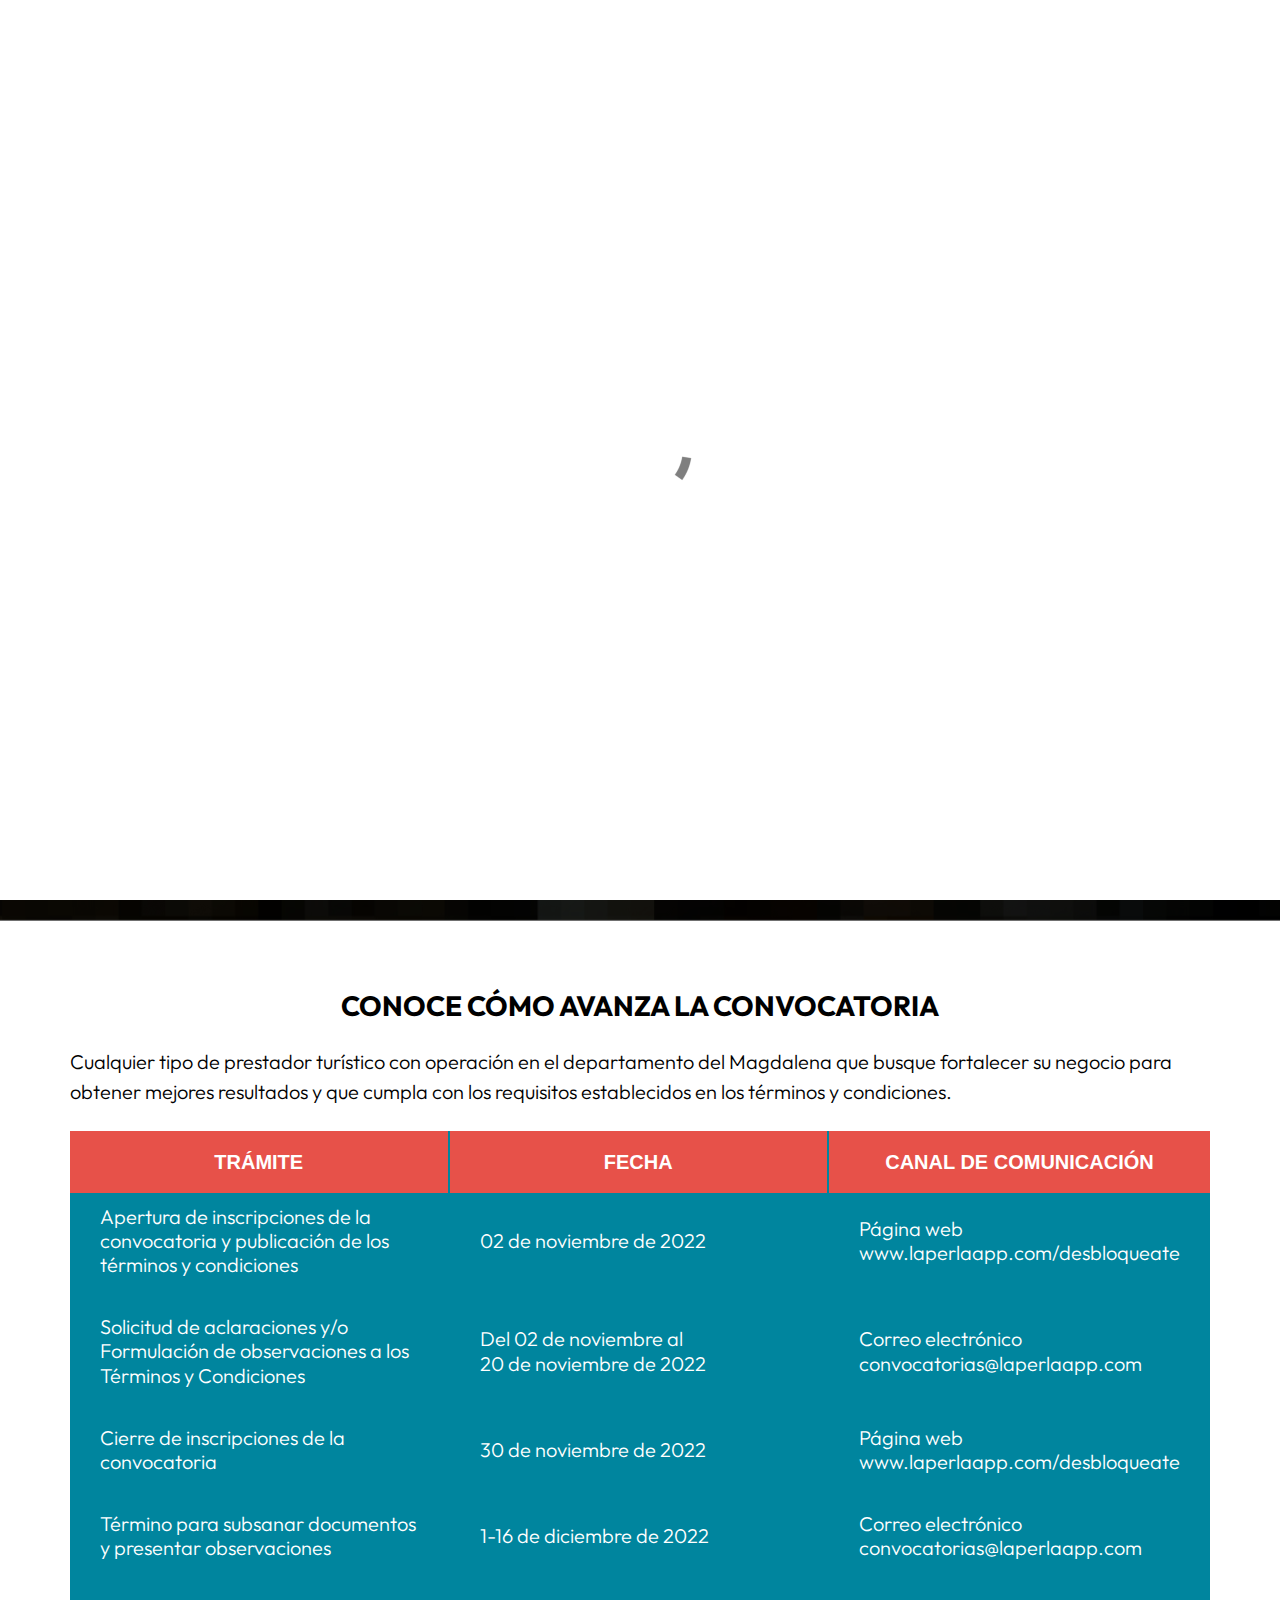
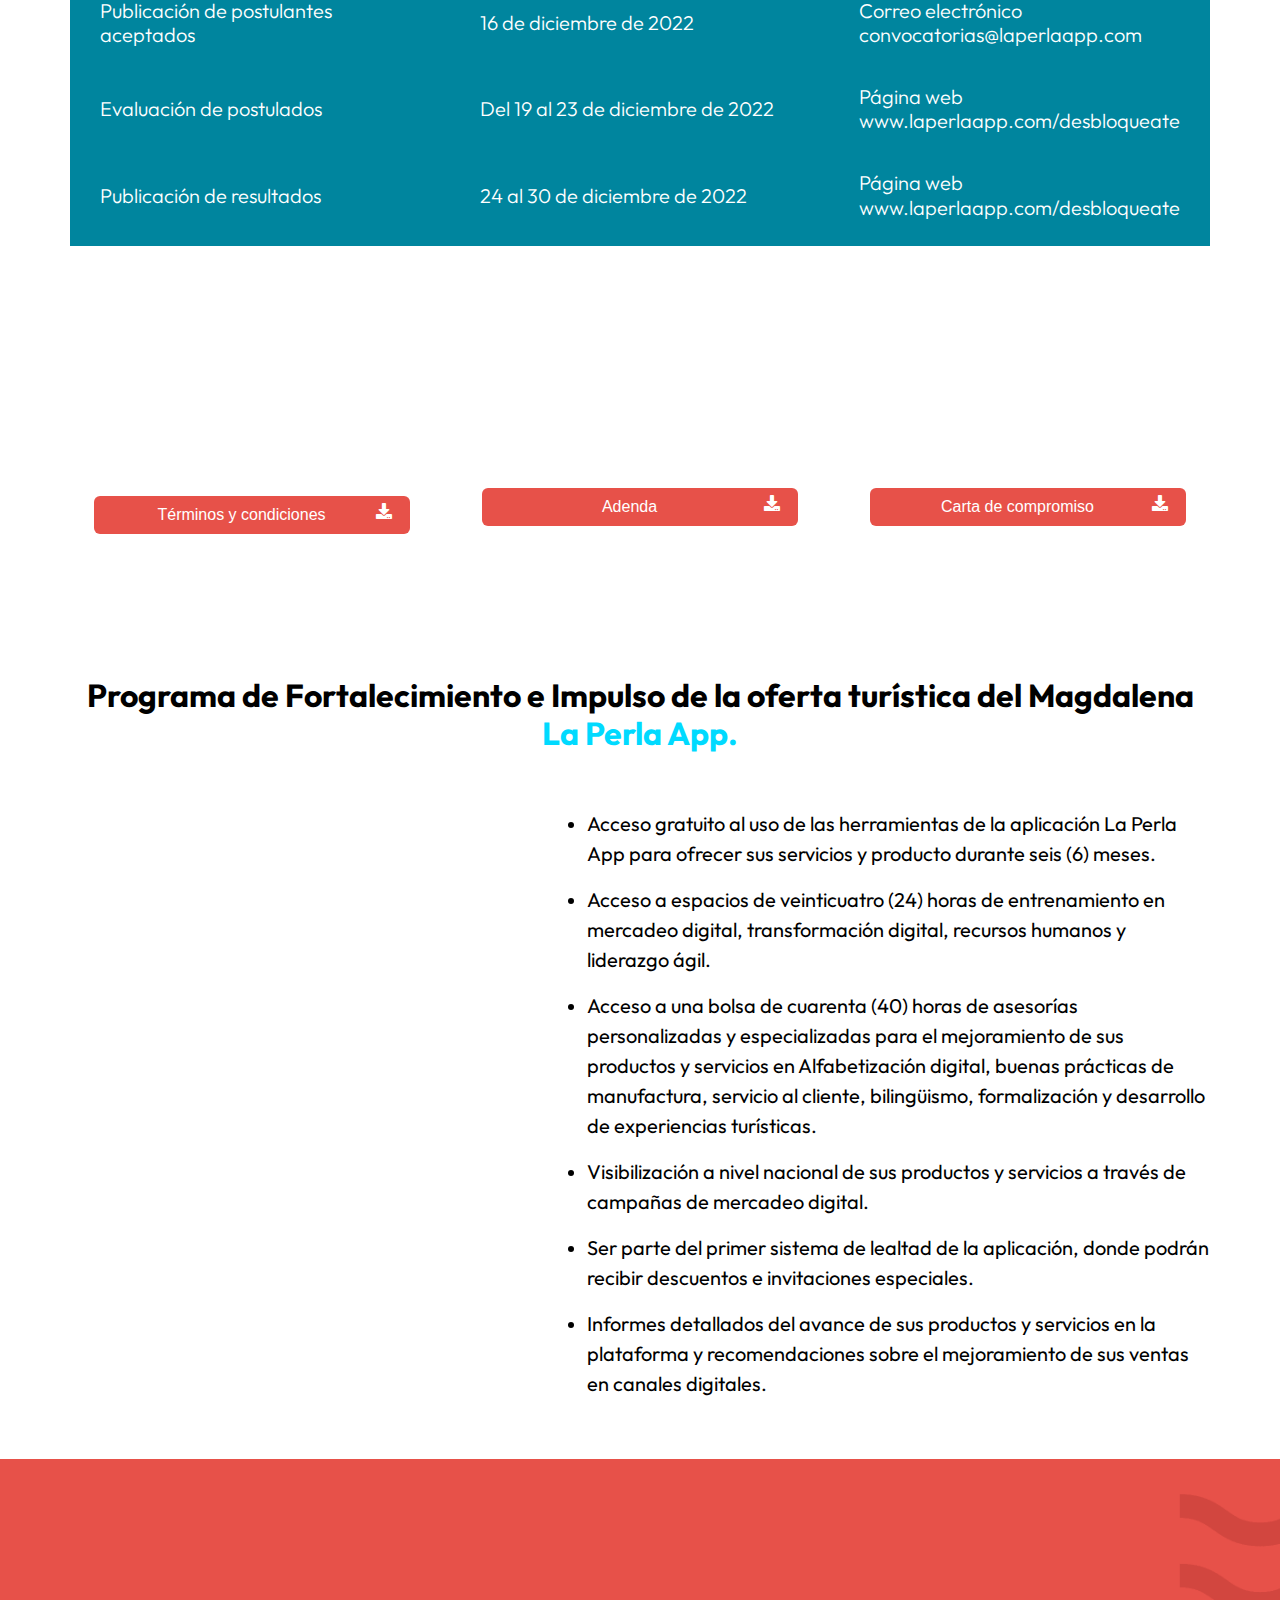
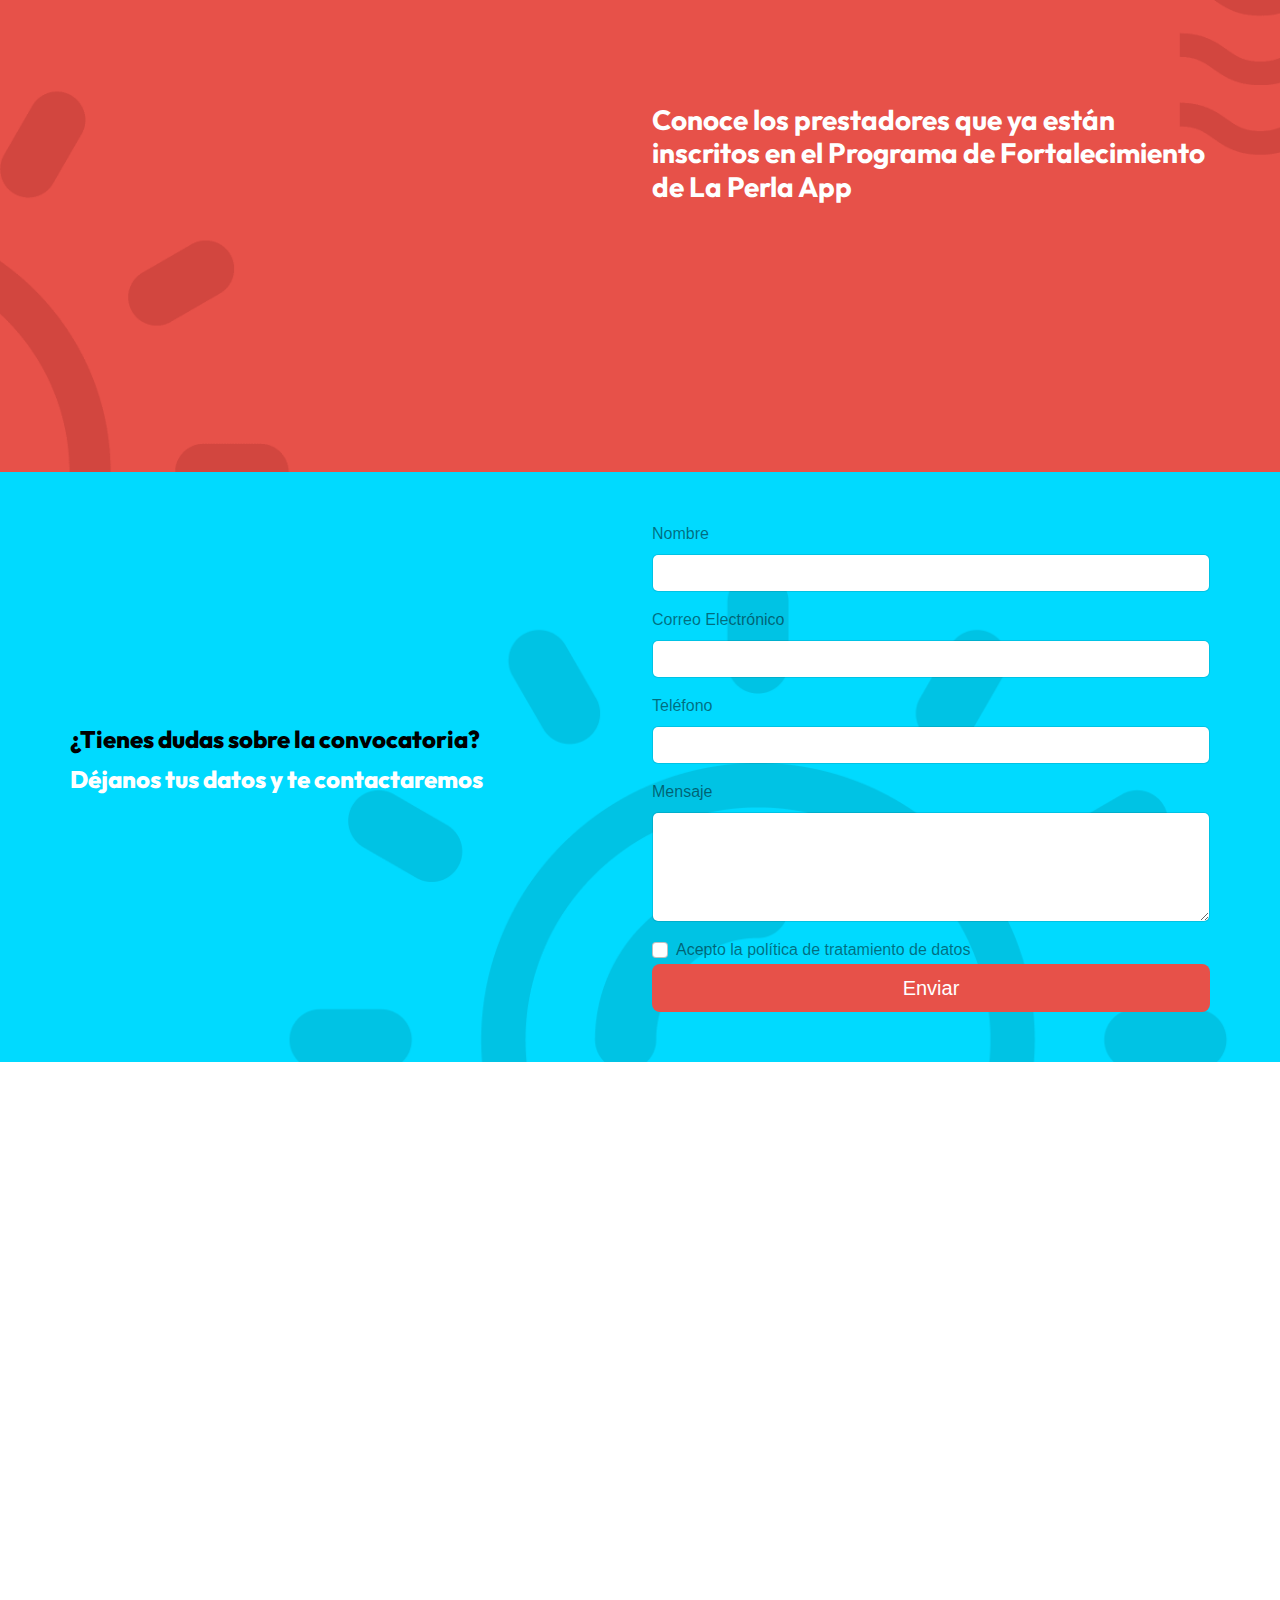
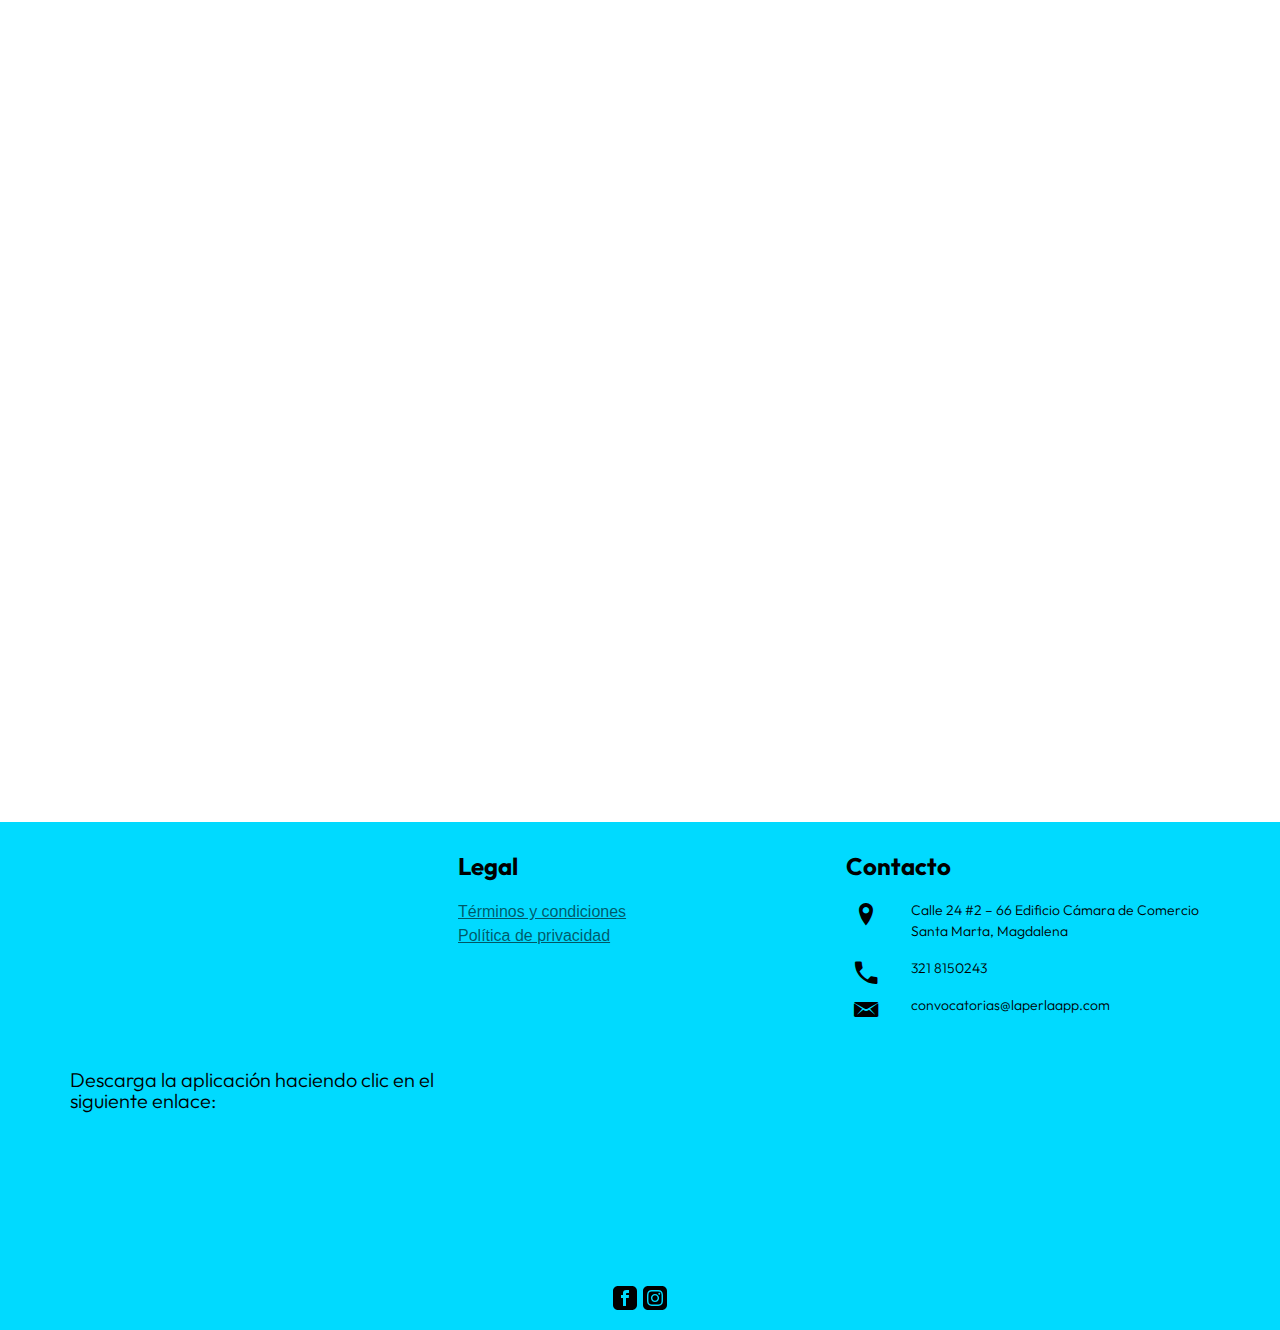
==== commit f12785d7: "update menu" ====
--- a/index.html
+++ b/index.html
@@ -9,8 +9,8 @@
 	<meta name="robots" content="index, follow">
     <link rel="shortcut icon" type="image/png" href="favicon.png">
     
-	<link rel="stylesheet" type="text/css" href="./css/bootstrap.min.css?1164">
-	<link rel="stylesheet" type="text/css" href="style.css?3472">
+	<link rel="stylesheet" type="text/css" href="./css/bootstrap.min.css?5151">
+	<link rel="stylesheet" type="text/css" href="style.css?6904">
 	<link rel="stylesheet" type="text/css" href="./css/all.min.css">
 	<link rel="stylesheet" type="text/css" href="./css/ionicons.min.css">
 	<link href='https://fonts.googleapis.com/css?family=Outfit:500,600,800,40&display=swap&subset=latin,latin-ext' rel='stylesheet' type='text/css'>
@@ -90,13 +90,13 @@
 
 <!-- cover -->
 <div class="bloc l-bloc banner nonein full-width-bloc" id="cover">
-	<div class="container bloc-lg">
-		<div class="row">
+	<div class="container bloc-sm">
+		<div class="row mt-3 mb-3 ">
 			<div class="col-md-6 text-start align-self-center">
 				<img src="img/lazyload-ph.png" data-src="img/desbloquea.svg" class="img-fluid mx-auto d-block ps-lg-3 pe-lg-3 lazyload" alt="desbloquea" width="489" height="192">
 			</div>
 			<div class="col-md-6 text-start">
-				<picture><source type="image/webp" srcset="img/lazyload-ph.png" data-srcset="img/phonepeople.webp"><img src="img/lazyload-ph.png" data-src="img/phonepeople.png" class="img-fluid mx-auto d-block img-style lazyload " alt="celular" width="300" height="587"></picture>
+				<picture><source type="image/webp" srcset="img/lazyload-ph.png" data-srcset="img/phonepeople.webp"><img src="img/lazyload-ph.png" data-src="img/phonepeople.png" class="img-fluid mx-auto d-block img-style lazyload" alt="celular" width="394" height="771"></picture>
 			</div>
 		</div>
 	</div>
@@ -643,10 +643,10 @@
 <!-- Additional JS --><script src="./js/jquery.min.js"></script>
 
 
-<script src="./js/bootstrap.bundle.min.js?92"></script>
-<script src="./js/blocs.min.js?1545"></script>
+<script src="./js/bootstrap.bundle.min.js?5637"></script>
+<script src="./js/blocs.min.js?4297"></script>
 <script src="./js/jqBootstrapValidation.js"></script>
-<script src="./js/formHandler.js?8091"></script>
+<script src="./js/formHandler.js?229"></script>
 <script src="./js/lazysizes.min.js" defer></script>
 <!-- Additional JS END -->
 
--- a/style.css
+++ b/style.css
@@ -417,9 +417,6 @@
 .white-text{
 	color:#FEFFFF!important;
 }
-.img-style{
-	width:300px;
-}
 .parrafo{
 	color:var(--swatch-var-Muestra-sin-nombre)!important;
 	font-family:"Outfit-Thin";
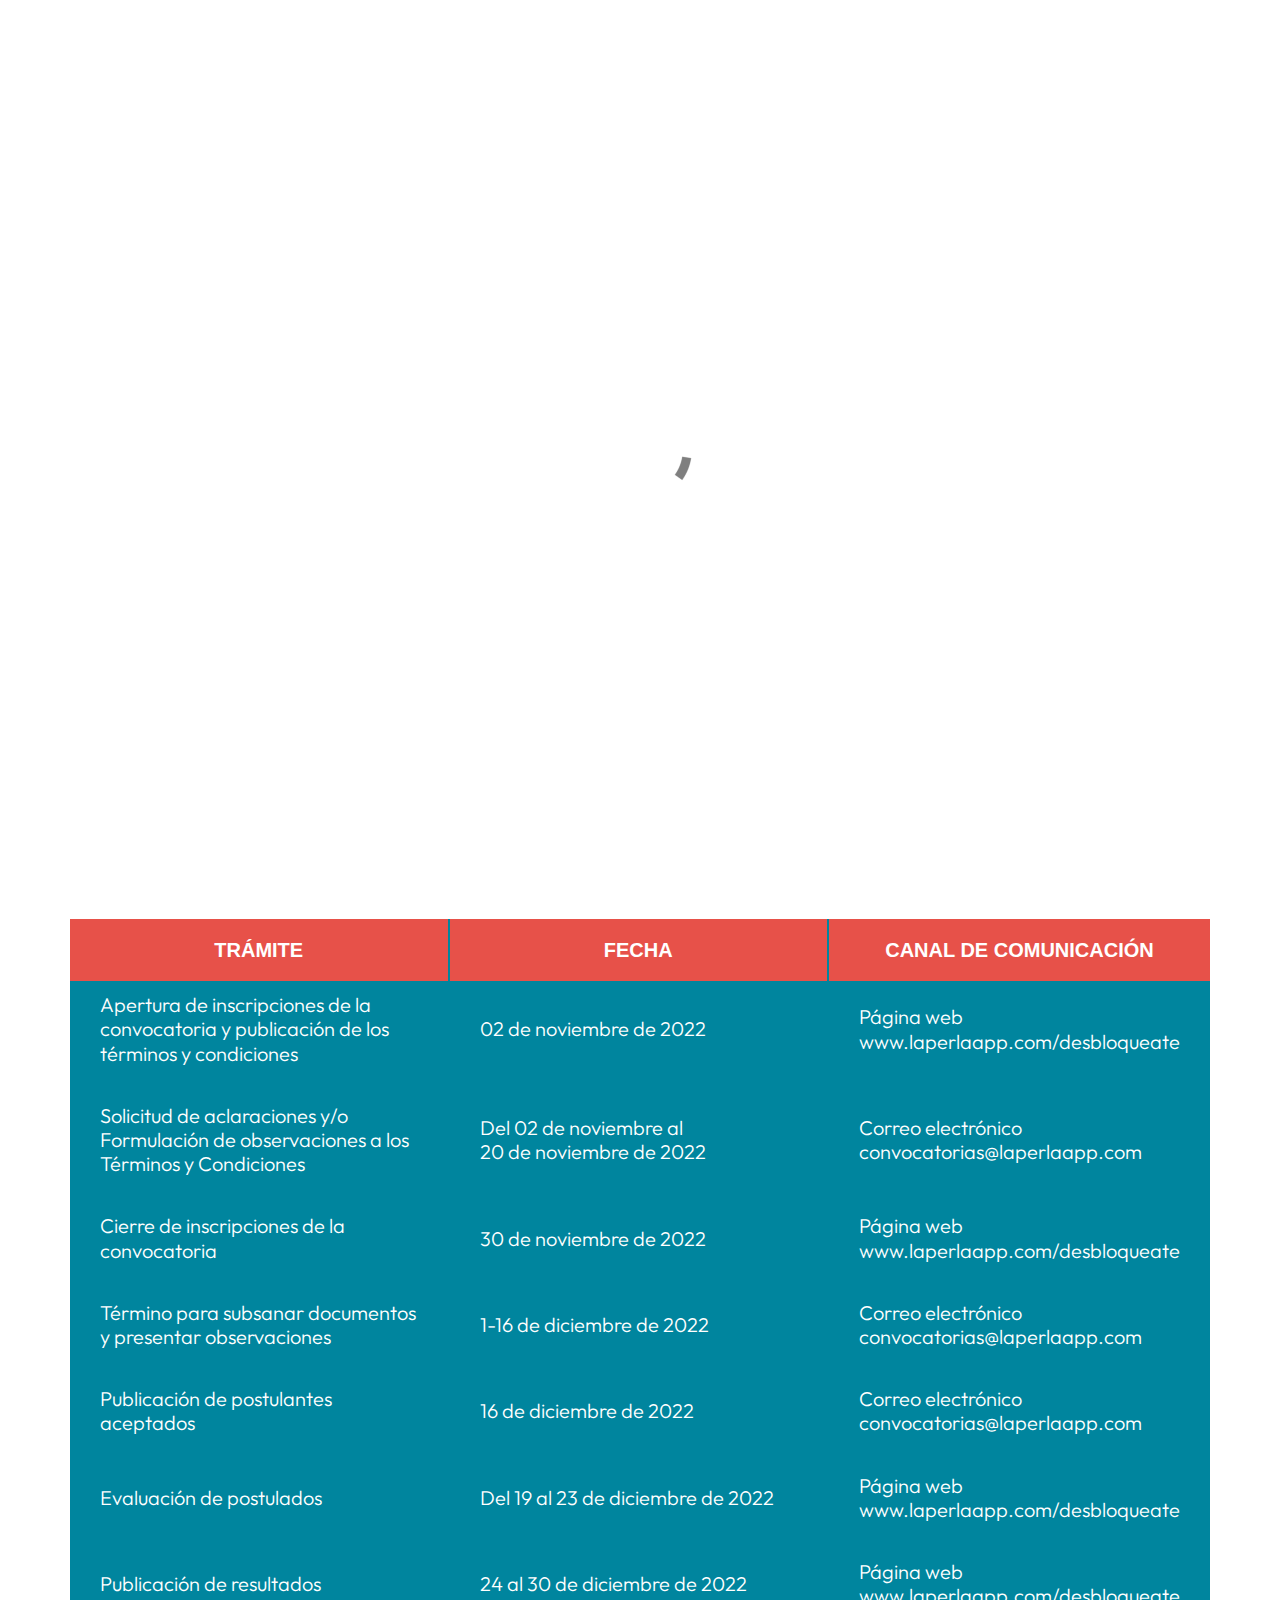
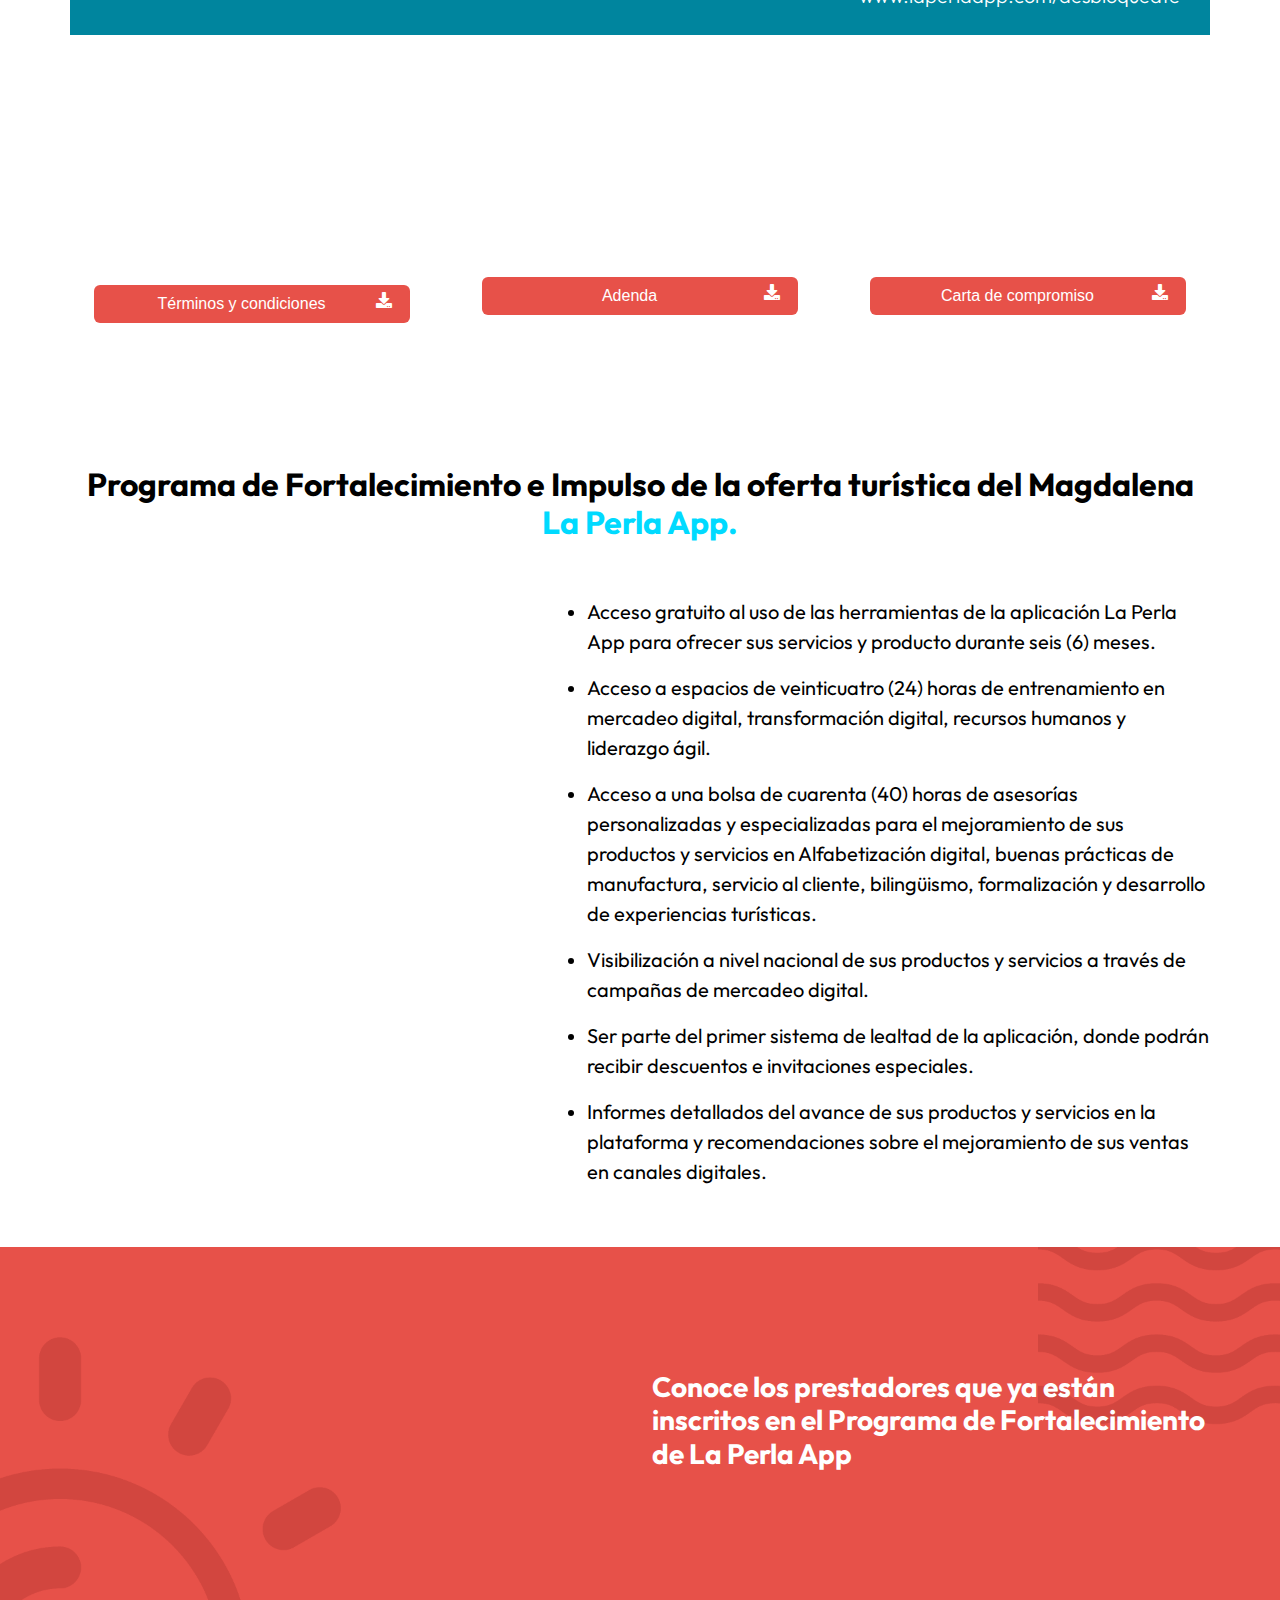
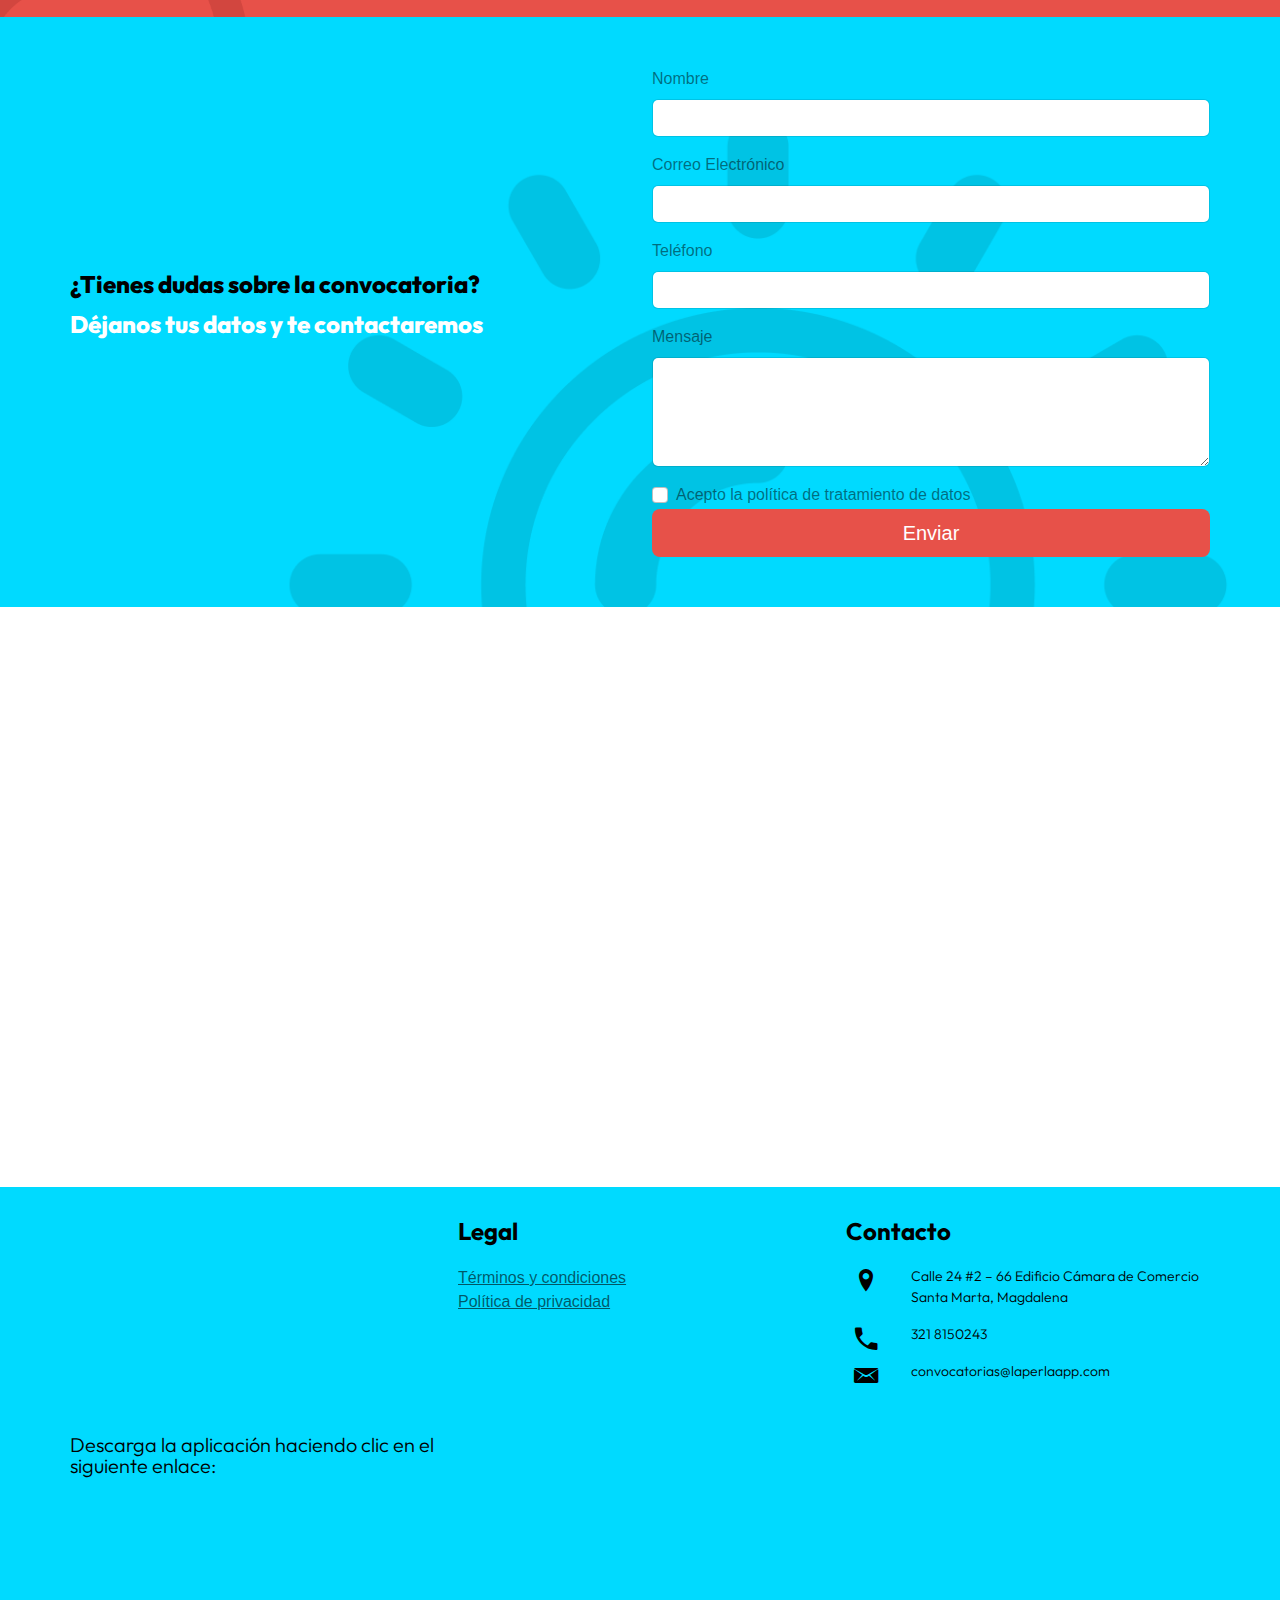
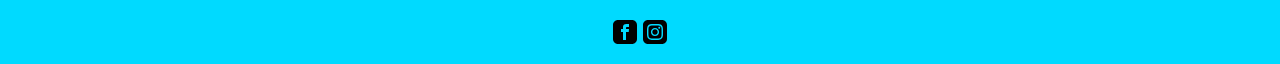
==== commit 547bd686: "Update Banner" ====
--- a/index.html
+++ b/index.html
@@ -9,8 +9,8 @@
 	<meta name="robots" content="index, follow">
     <link rel="shortcut icon" type="image/png" href="favicon.png">
     
-	<link rel="stylesheet" type="text/css" href="./css/bootstrap.min.css?5151">
-	<link rel="stylesheet" type="text/css" href="style.css?6904">
+	<link rel="stylesheet" type="text/css" href="./css/bootstrap.min.css?9961">
+	<link rel="stylesheet" type="text/css" href="style.css?3683">
 	<link rel="stylesheet" type="text/css" href="./css/all.min.css">
 	<link rel="stylesheet" type="text/css" href="./css/ionicons.min.css">
 	<link href='https://fonts.googleapis.com/css?family=Outfit:500,600,800,40&display=swap&subset=latin,latin-ext' rel='stylesheet' type='text/css'>
@@ -91,12 +91,12 @@
 <!-- cover -->
 <div class="bloc l-bloc banner nonein full-width-bloc" id="cover">
 	<div class="container bloc-sm">
-		<div class="row mt-3 mb-3 ">
-			<div class="col-md-6 text-start align-self-center">
-				<img src="img/lazyload-ph.png" data-src="img/desbloquea.svg" class="img-fluid mx-auto d-block ps-lg-3 pe-lg-3 lazyload" alt="desbloquea" width="489" height="192">
+		<div class="row mt-3 mb-3">
+			<div class="col-md-6 text-start align-self-center mb-3 offset-0">
+				<img src="img/lazyload-ph.png" data-src="img/desbloquea.svg" class="img-fluid mx-auto d-block ps-lg-3 pe-lg-3 desbloquea lazyload" alt="desbloquea" width="286" height="120">
 			</div>
 			<div class="col-md-6 text-start">
-				<picture><source type="image/webp" srcset="img/lazyload-ph.png" data-srcset="img/phonepeople.webp"><img src="img/lazyload-ph.png" data-src="img/phonepeople.png" class="img-fluid mx-auto d-block img-style lazyload" alt="celular" width="394" height="771"></picture>
+				<picture><source type="image/webp" srcset="img/lazyload-ph.png" data-srcset="img/phone_2.webp"><img src="img/lazyload-ph.png" data-src="img/phone_2.png" class="img-fluid mx-auto d-block lazyload " alt="celular" width="286" height="560"></picture>
 			</div>
 		</div>
 	</div>
@@ -393,7 +393,7 @@
 		</div>
 		<div class="row align-items-center mb-lg-4">
 			<div class="col-md-6 col-lg-5 col-12">
-				<picture><source type="image/webp" srcset="img/lazyload-ph.png" data-srcset="img/mar_adentro_1.webp"><img src="img/lazyload-ph.png" data-src="img/mar_adentro_1.jpg" class="img-fluid mx-auto d-block lazyload" alt="mar_adentro_1" width="424" height="615"></picture>
+				<picture><source type="image/webp" srcset="img/lazyload-ph.png" data-srcset="img/mar_adentro_1.webp"><img src="img/lazyload-ph.png" data-src="img/mar_adentro_1.jpg" class="img-fluid mx-auto d-block lazyload" alt="mar_adentro_1" width="270" height="392"></picture>
 			</div>
 			<div class="col-md-6 col-lg-7 align-self-start">
 				<ul class="text-list mt-4">
@@ -439,7 +439,7 @@
 	<div class="container bloc-md">
 		<div class="row">
 			<div class="col-md-6 text-start">
-				<picture><source type="image/webp" srcset="img/lazyload-ph.png" data-srcset="img/smiling.webp"><img src="img/lazyload-ph.png" data-src="img/smiling.jpg" class="img-fluid mx-auto d-block lazyload" alt="smiling" width="513" height="343"></picture>
+				<picture><source type="image/webp" srcset="img/lazyload-ph.png" data-srcset="img/smiling.webp"><img src="img/lazyload-ph.png" data-src="img/smiling.jpg" class="img-fluid mx-auto d-block lazyload" alt="smiling" width="270" height="180"></picture>
 			</div>
 			<div class="col-md-6 text-start align-self-center">
 				<h3 class="mb-4 titles white-text text-center text-lg-start float-lg-none">
@@ -481,7 +481,7 @@
 						<label class="form-label">
 							Teléfono
 						</label>
-						<input class="form-control" type="number" id="input_2095">
+						<input class="form-control" type="number" id="number">
 					</div>
 					<div class="form-group mb-3">
 						<label class="form-label">
@@ -511,10 +511,10 @@
 			<div class="col-sm-3 col-12 mt-3 mb-3 text-lg-center col-lg-12">
 				<div class="text-lg-center mb-lg-4 mt-lg-1 mb-4">
 					<picture><source type="image/webp" srcset="img/lazyload-ph.png" data-srcset="img/img_aliados.webp"><img src="img/lazyload-ph.png" data-src="img/img_aliados.png" class="img-fluid mx-auto d-block img-img-aliad-style lazyload" alt="Aliados" width="134" height="102"></picture>
-				</div><picture><source type="image/webp" srcset="img/lazyload-ph.png" data-srcset="img/brandsempresas.webp"><img src="img/lazyload-ph.png" data-src="img/brandsempresas.png" class="img-fluid mx-auto d-sm-block d-none lazyload" alt="Brands" width="1066" height="46"></picture>
+				</div><picture><source type="image/webp" srcset="img/lazyload-ph.png" data-srcset="img/brandsempresas.webp"><img src="img/lazyload-ph.png" data-src="img/brandsempresas.png" class="img-fluid mx-auto d-sm-block d-none lazyload" alt="Brands" width="286" height="12"></picture>
 				<div class="row align-items-center nonein brands   d-sm-none d-flex">
 					<div class="col-sm-3 col-12 mt-3 mb-3 text-lg-center">
-						<picture><source type="image/webp" srcset="img/lazyload-ph.png" data-srcset="img/minciencias.webp"><img src="img/lazyload-ph.png" data-src="img/minciencias.png" class="img-fluid mx-auto d-block lazyload" alt="ny times" width="243" height="42"></picture>
+						<picture><source type="image/webp" srcset="img/lazyload-ph.png" data-srcset="img/minciencias.webp"><img src="img/lazyload-ph.png" data-src="img/minciencias.png" class="img-fluid mx-auto d-block lazyload" alt="ny times" width="262" height="45"></picture>
 					</div>
 					<div class="col-sm-3 col-12 mt-3 mb-3 text-lg-center">
 						<picture><source type="image/webp" srcset="img/lazyload-ph.png" data-srcset="img/sgr.webp"><img src="img/lazyload-ph.png" data-src="img/sgr.png" class="img-fluid mx-auto d-block lazyload" alt="forbes" width="125" height="75"></picture>
@@ -555,10 +555,10 @@
 				<div>
 					<div class="row">
 						<div class="col">
-							<a href="https://play.google.com/store/apps/details?id=com.cerobox_laperla" target="_blank"><picture><source type="image/webp" srcset="img/lazyload-ph.png" data-srcset="img/googleplay.webp"><img src="img/lazyload-ph.png" data-src="img/googleplay.png" class="img-fluid mx-auto d-block lazyload" alt="googleplay" width="155" height="47"></picture></a>
+							<a href="https://play.google.com/store/apps/details?id=com.cerobox_laperla" target="_blank"><picture><source type="image/webp" srcset="img/lazyload-ph.png" data-srcset="img/googleplay.webp"><img src="img/lazyload-ph.png" data-src="img/googleplay.png" class="img-fluid mx-auto d-block lazyload" alt="googleplay" width="123" height="37"></picture></a>
 						</div>
 						<div class="col">
-							<a href="https://apps.apple.com/app/la-perla-santa-marta/id1467593854" target="_blank"><picture><source type="image/webp" srcset="img/lazyload-ph.png" data-srcset="img/appleplay.webp"><img src="img/lazyload-ph.png" data-src="img/appleplay.png" class="img-fluid mx-auto d-block lazyload" alt="appleplay" width="155" height="47"></picture></a>
+							<a href="https://apps.apple.com/app/la-perla-santa-marta/id1467593854" target="_blank"><picture><source type="image/webp" srcset="img/lazyload-ph.png" data-srcset="img/appleplay.webp"><img src="img/lazyload-ph.png" data-src="img/appleplay.png" class="img-fluid mx-auto d-block lazyload" alt="appleplay" width="123" height="38"></picture></a>
 						</div>
 					</div>
 				</div>
@@ -643,10 +643,10 @@
 <!-- Additional JS --><script src="./js/jquery.min.js"></script>
 
 
-<script src="./js/bootstrap.bundle.min.js?5637"></script>
-<script src="./js/blocs.min.js?4297"></script>
+<script src="./js/bootstrap.bundle.min.js?5530"></script>
+<script src="./js/blocs.min.js?6320"></script>
 <script src="./js/jqBootstrapValidation.js"></script>
-<script src="./js/formHandler.js?229"></script>
+<script src="./js/formHandler.js?1176"></script>
 <script src="./js/lazysizes.min.js" defer></script>
 <!-- Additional JS END -->
 
--- a/style.css
+++ b/style.css
@@ -368,11 +368,11 @@
 	background:linear-gradient(90deg, #E75149  0%, #01DAFF 100%);
 }
 .banner{
-	background-image:url("img/bgbanner.jpg");
-	background-image: -webkit-image-set(url("img/bgbanner.webp") 1x,
-url("img/bgbanner.webp") 2x);background-image: image-set(url("img/bgbanner.jpg") 1x,
-url("img/bgbanner.jpg") 2x,url("img/bgbanner.webp") 1x,
-url("img/bgbanner.webp") 2x);
+	background-image:url("img/bg_banner2.jpg");
+	background-image: -webkit-image-set(url("img/bg_banner2.webp") 1x,
+url("img/bg_banner2.webp") 2x);background-image: image-set(url("img/bg_banner2.jpg") 1x,
+url("img/bg_banner2.jpg") 2x,url("img/bg_banner2.webp") 1x,
+url("img/bg_banner2.webp") 2x);
 	background-color:rgba(0,0,0,0.56);
 	background-size:cover;
 	background-blend-mode:darken;
@@ -688,6 +688,8 @@
 	.colorbg{
 		background-color:var(--swatch-var-No-hay-Selección-Copy);
 	}
-	
-}
-
+	.desbloquea{
+	}
+	
+}
+
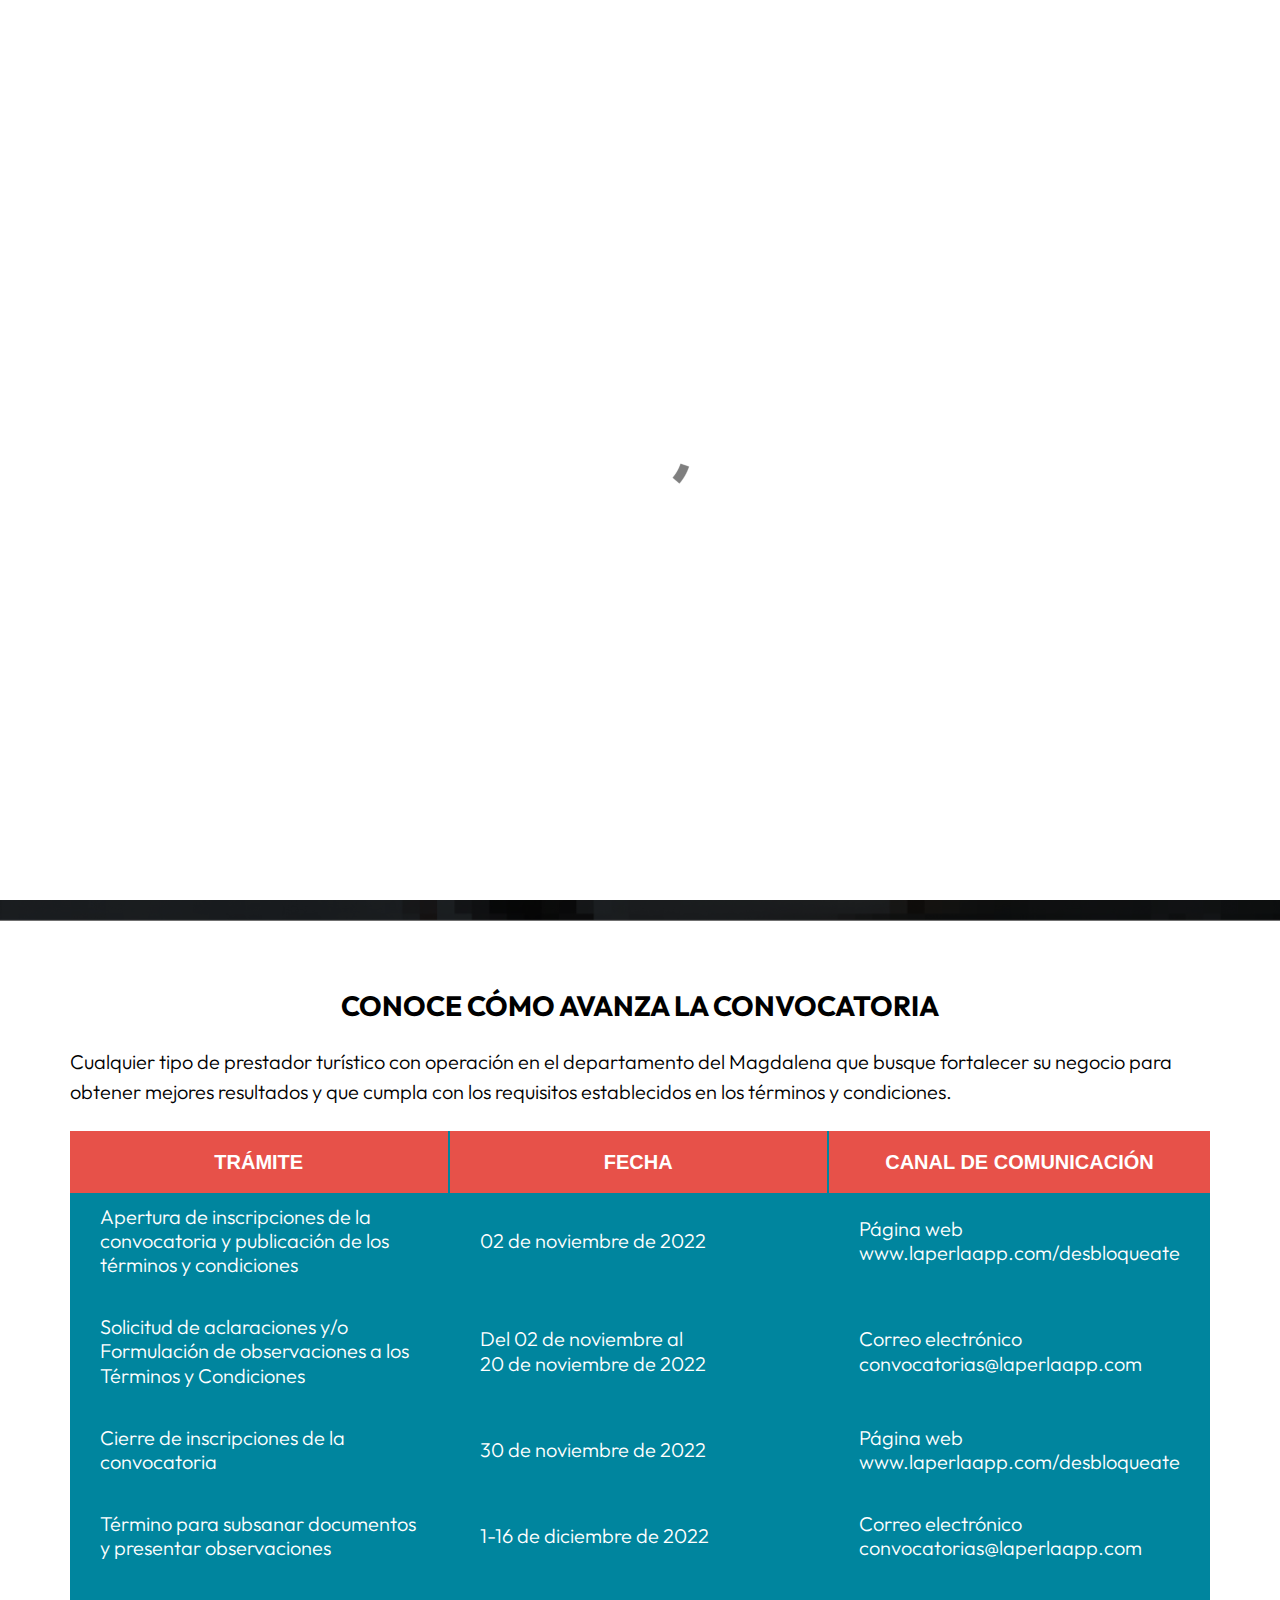
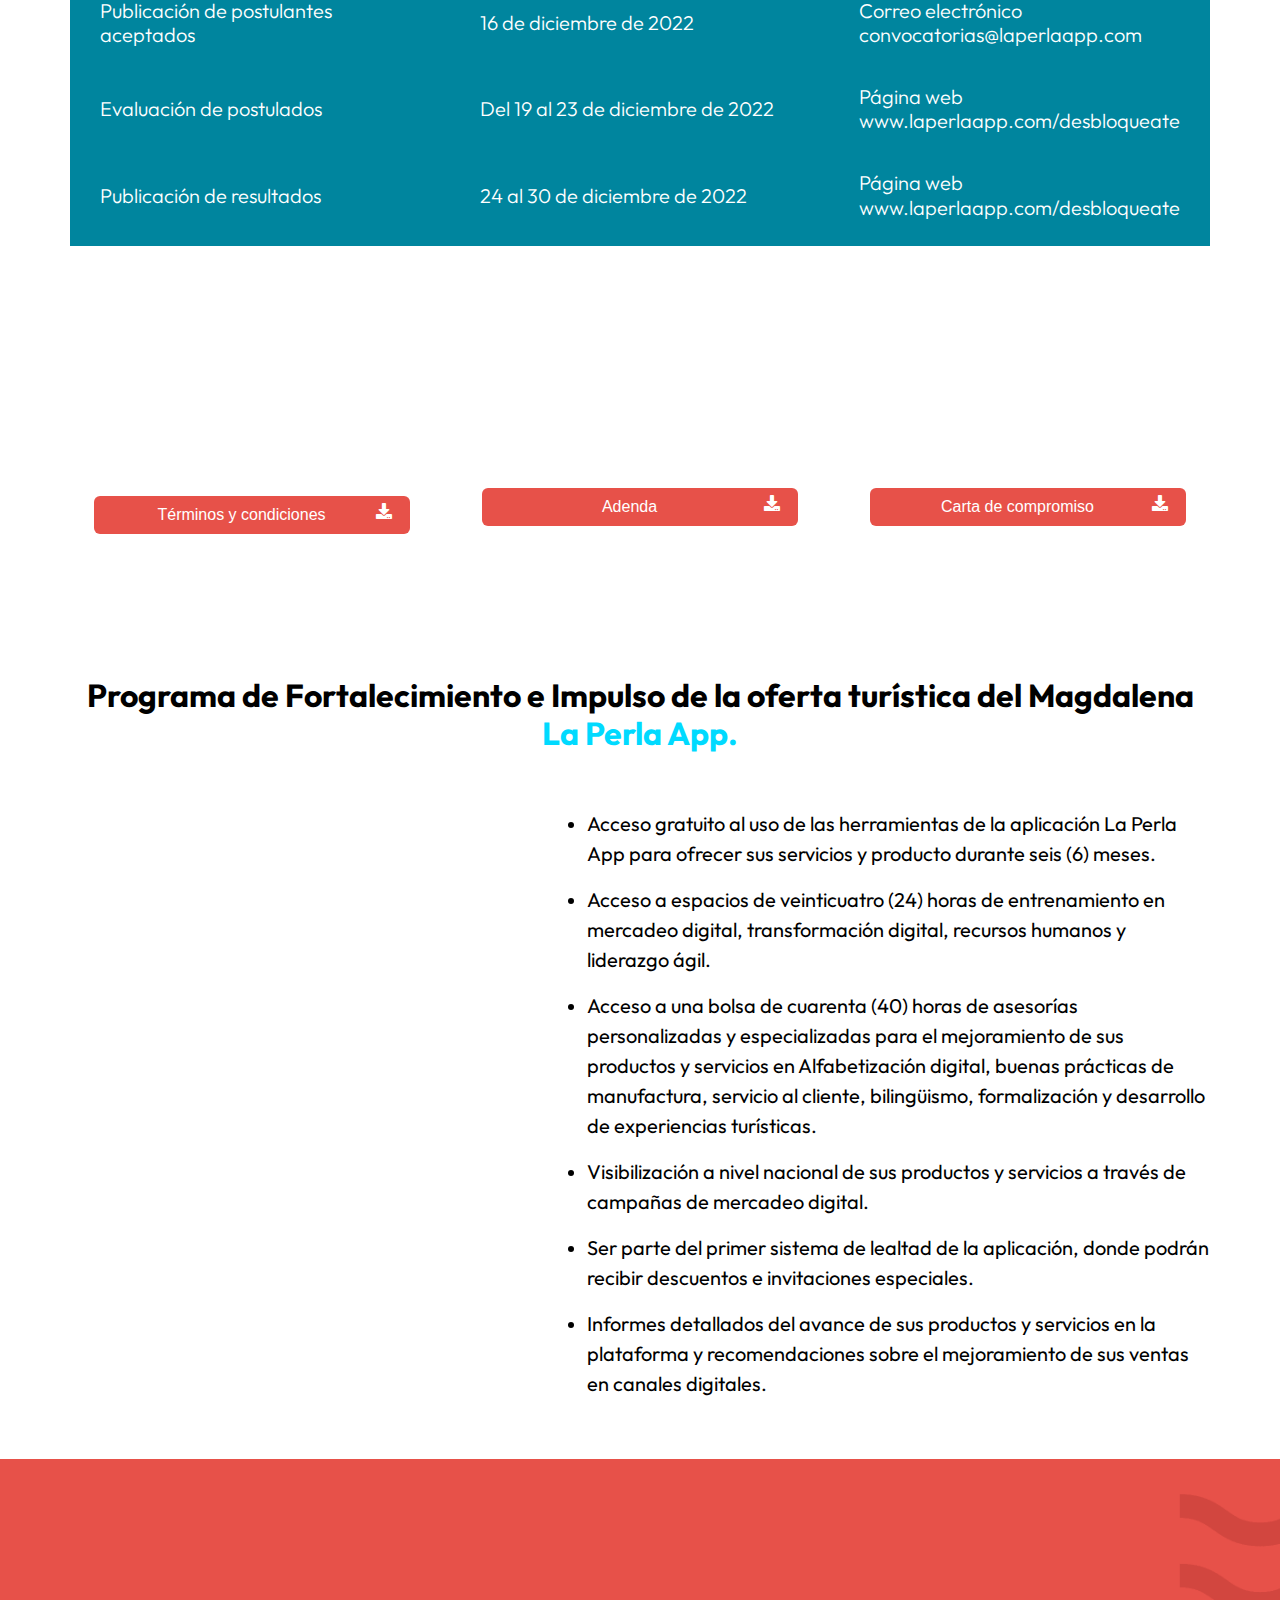
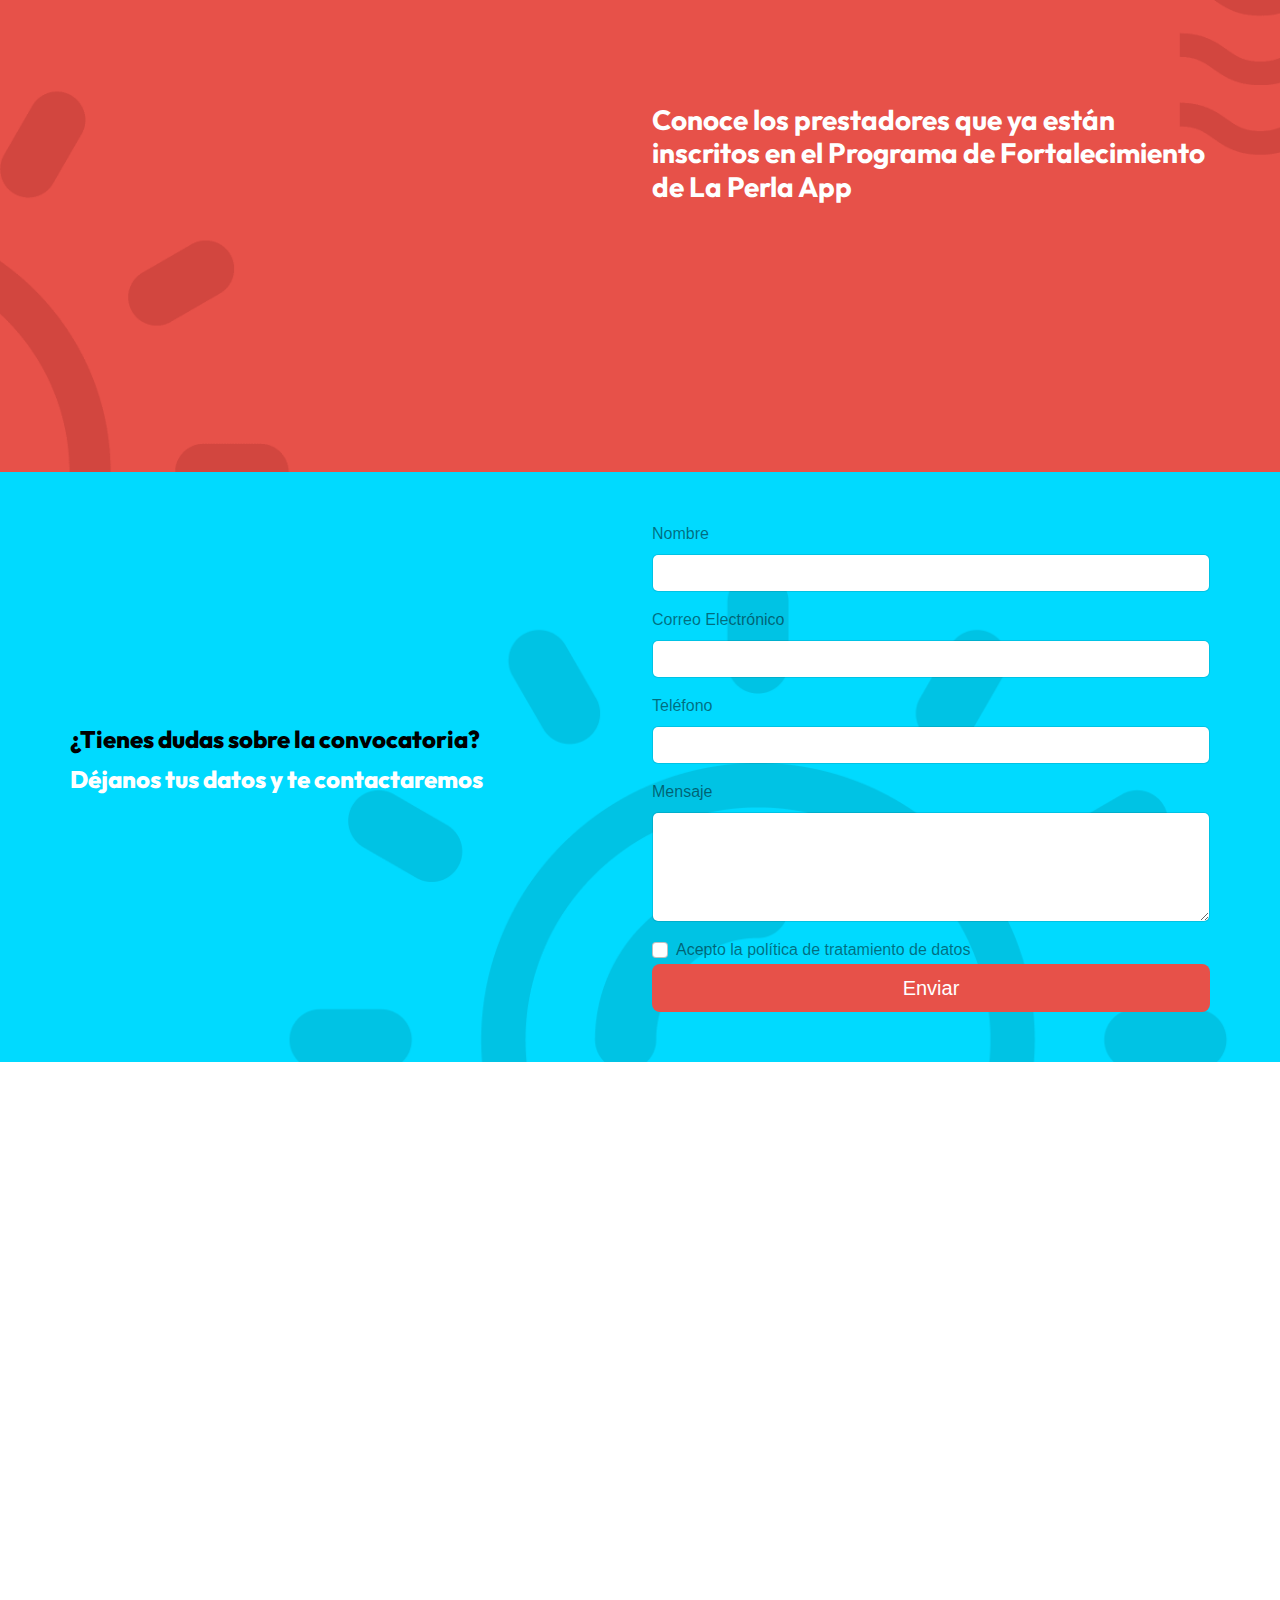
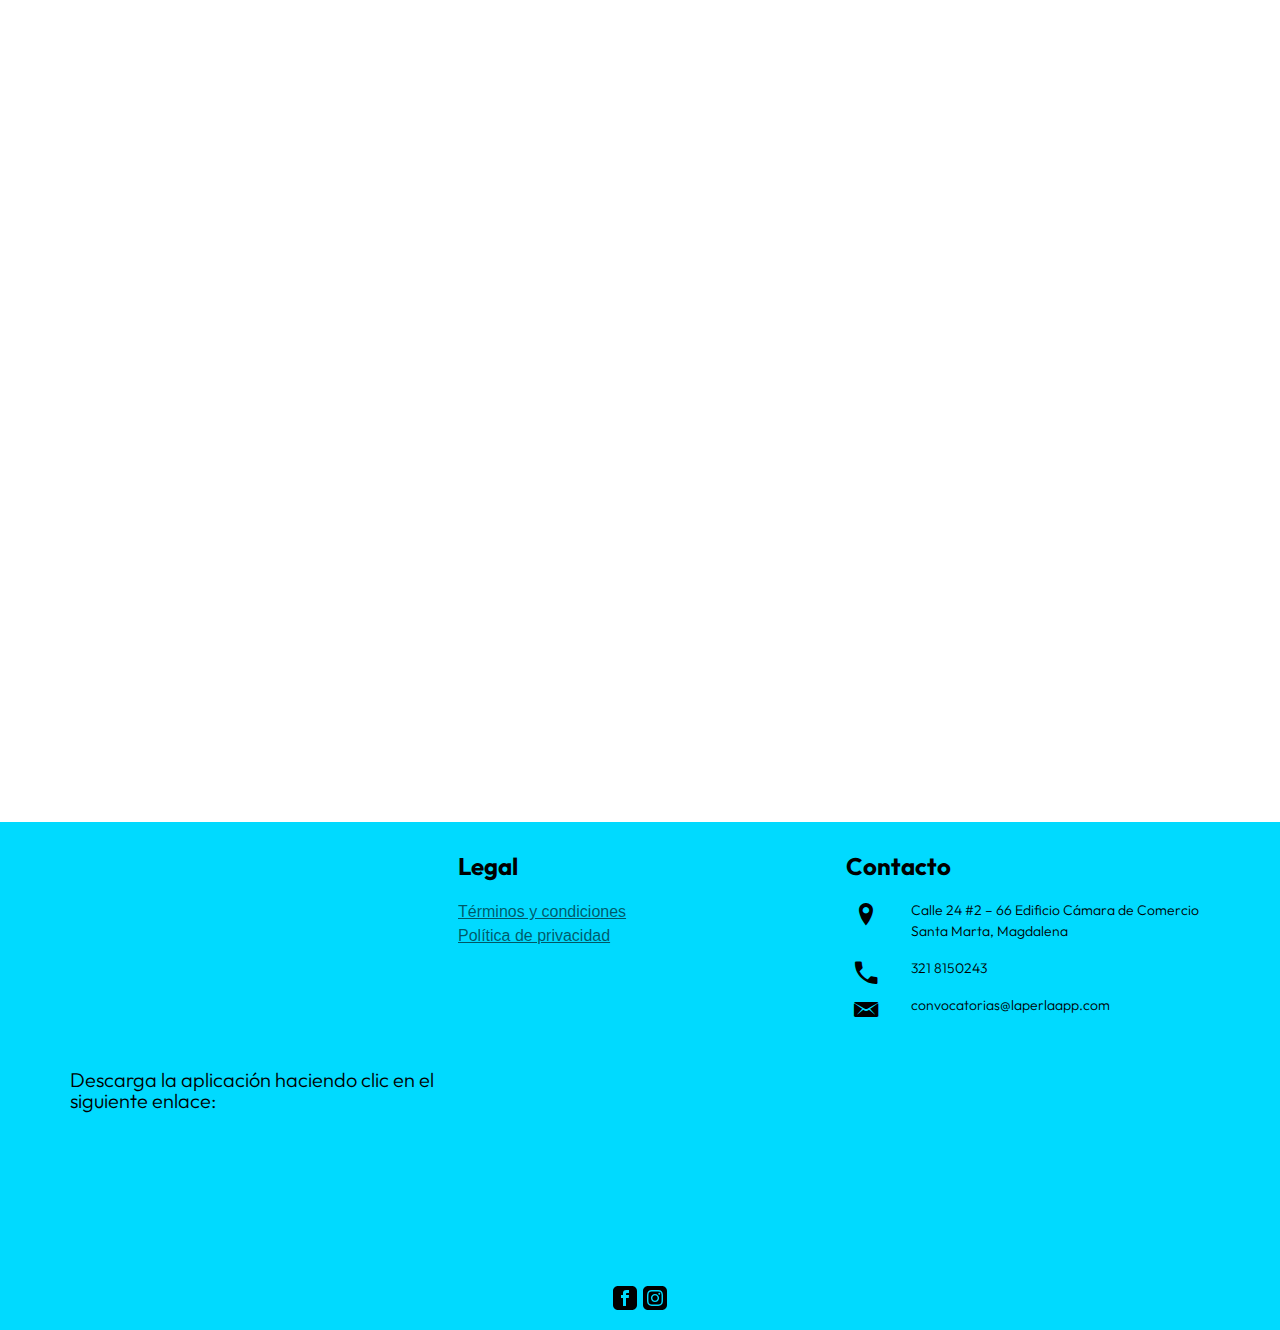
==== commit fac23ab6: "update tamaño desbloqueate" ====
--- a/index.html
+++ b/index.html
@@ -9,8 +9,8 @@
 	<meta name="robots" content="index, follow">
     <link rel="shortcut icon" type="image/png" href="favicon.png">
     
-	<link rel="stylesheet" type="text/css" href="./css/bootstrap.min.css?9961">
-	<link rel="stylesheet" type="text/css" href="style.css?3683">
+	<link rel="stylesheet" type="text/css" href="./css/bootstrap.min.css?4993">
+	<link rel="stylesheet" type="text/css" href="style.css?5885">
 	<link rel="stylesheet" type="text/css" href="./css/all.min.css">
 	<link rel="stylesheet" type="text/css" href="./css/ionicons.min.css">
 	<link href='https://fonts.googleapis.com/css?family=Outfit:500,600,800,40&display=swap&subset=latin,latin-ext' rel='stylesheet' type='text/css'>
@@ -91,12 +91,12 @@
 <!-- cover -->
 <div class="bloc l-bloc banner nonein full-width-bloc" id="cover">
 	<div class="container bloc-sm">
-		<div class="row mt-3 mb-3">
+		<div class="row mt-3 mb-3 ">
 			<div class="col-md-6 text-start align-self-center mb-3 offset-0">
-				<img src="img/lazyload-ph.png" data-src="img/desbloquea.svg" class="img-fluid mx-auto d-block ps-lg-3 pe-lg-3 desbloquea lazyload" alt="desbloquea" width="286" height="120">
+				<img src="img/lazyload-ph.png" data-src="img/desbloquea.svg" class="img-fluid mx-auto d-block ps-lg-3 pe-lg-3 lazyload" alt="desbloquea" width="489" height="192">
 			</div>
 			<div class="col-md-6 text-start">
-				<picture><source type="image/webp" srcset="img/lazyload-ph.png" data-srcset="img/phone_2.webp"><img src="img/lazyload-ph.png" data-src="img/phone_2.png" class="img-fluid mx-auto d-block lazyload " alt="celular" width="286" height="560"></picture>
+				<picture><source type="image/webp" srcset="img/lazyload-ph.png" data-srcset="img/phone_2.webp"><img src="img/lazyload-ph.png" data-src="img/phone_2.png" class="img-fluid mx-auto d-block lazyload" alt="celular" width="394" height="771"></picture>
 			</div>
 		</div>
 	</div>
@@ -393,7 +393,7 @@
 		</div>
 		<div class="row align-items-center mb-lg-4">
 			<div class="col-md-6 col-lg-5 col-12">
-				<picture><source type="image/webp" srcset="img/lazyload-ph.png" data-srcset="img/mar_adentro_1.webp"><img src="img/lazyload-ph.png" data-src="img/mar_adentro_1.jpg" class="img-fluid mx-auto d-block lazyload" alt="mar_adentro_1" width="270" height="392"></picture>
+				<picture><source type="image/webp" srcset="img/lazyload-ph.png" data-srcset="img/mar_adentro_1.webp"><img src="img/lazyload-ph.png" data-src="img/mar_adentro_1.jpg" class="img-fluid mx-auto d-block lazyload" alt="mar_adentro_1" width="424" height="615"></picture>
 			</div>
 			<div class="col-md-6 col-lg-7 align-self-start">
 				<ul class="text-list mt-4">
@@ -439,7 +439,7 @@
 	<div class="container bloc-md">
 		<div class="row">
 			<div class="col-md-6 text-start">
-				<picture><source type="image/webp" srcset="img/lazyload-ph.png" data-srcset="img/smiling.webp"><img src="img/lazyload-ph.png" data-src="img/smiling.jpg" class="img-fluid mx-auto d-block lazyload" alt="smiling" width="270" height="180"></picture>
+				<picture><source type="image/webp" srcset="img/lazyload-ph.png" data-srcset="img/smiling.webp"><img src="img/lazyload-ph.png" data-src="img/smiling.jpg" class="img-fluid mx-auto d-block lazyload" alt="smiling" width="513" height="343"></picture>
 			</div>
 			<div class="col-md-6 text-start align-self-center">
 				<h3 class="mb-4 titles white-text text-center text-lg-start float-lg-none">
@@ -511,10 +511,10 @@
 			<div class="col-sm-3 col-12 mt-3 mb-3 text-lg-center col-lg-12">
 				<div class="text-lg-center mb-lg-4 mt-lg-1 mb-4">
 					<picture><source type="image/webp" srcset="img/lazyload-ph.png" data-srcset="img/img_aliados.webp"><img src="img/lazyload-ph.png" data-src="img/img_aliados.png" class="img-fluid mx-auto d-block img-img-aliad-style lazyload" alt="Aliados" width="134" height="102"></picture>
-				</div><picture><source type="image/webp" srcset="img/lazyload-ph.png" data-srcset="img/brandsempresas.webp"><img src="img/lazyload-ph.png" data-src="img/brandsempresas.png" class="img-fluid mx-auto d-sm-block d-none lazyload" alt="Brands" width="286" height="12"></picture>
+				</div><picture><source type="image/webp" srcset="img/lazyload-ph.png" data-srcset="img/brandsempresas.webp"><img src="img/lazyload-ph.png" data-src="img/brandsempresas.png" class="img-fluid mx-auto d-sm-block d-none lazyload" alt="Brands" width="1066" height="46"></picture>
 				<div class="row align-items-center nonein brands   d-sm-none d-flex">
 					<div class="col-sm-3 col-12 mt-3 mb-3 text-lg-center">
-						<picture><source type="image/webp" srcset="img/lazyload-ph.png" data-srcset="img/minciencias.webp"><img src="img/lazyload-ph.png" data-src="img/minciencias.png" class="img-fluid mx-auto d-block lazyload" alt="ny times" width="262" height="45"></picture>
+						<picture><source type="image/webp" srcset="img/lazyload-ph.png" data-srcset="img/minciencias.webp"><img src="img/lazyload-ph.png" data-src="img/minciencias.png" class="img-fluid mx-auto d-block lazyload" alt="ny times" width="243" height="42"></picture>
 					</div>
 					<div class="col-sm-3 col-12 mt-3 mb-3 text-lg-center">
 						<picture><source type="image/webp" srcset="img/lazyload-ph.png" data-srcset="img/sgr.webp"><img src="img/lazyload-ph.png" data-src="img/sgr.png" class="img-fluid mx-auto d-block lazyload" alt="forbes" width="125" height="75"></picture>
@@ -555,10 +555,10 @@
 				<div>
 					<div class="row">
 						<div class="col">
-							<a href="https://play.google.com/store/apps/details?id=com.cerobox_laperla" target="_blank"><picture><source type="image/webp" srcset="img/lazyload-ph.png" data-srcset="img/googleplay.webp"><img src="img/lazyload-ph.png" data-src="img/googleplay.png" class="img-fluid mx-auto d-block lazyload" alt="googleplay" width="123" height="37"></picture></a>
+							<a href="https://play.google.com/store/apps/details?id=com.cerobox_laperla" target="_blank"><picture><source type="image/webp" srcset="img/lazyload-ph.png" data-srcset="img/googleplay.webp"><img src="img/lazyload-ph.png" data-src="img/googleplay.png" class="img-fluid mx-auto d-block lazyload" alt="googleplay" width="155" height="47"></picture></a>
 						</div>
 						<div class="col">
-							<a href="https://apps.apple.com/app/la-perla-santa-marta/id1467593854" target="_blank"><picture><source type="image/webp" srcset="img/lazyload-ph.png" data-srcset="img/appleplay.webp"><img src="img/lazyload-ph.png" data-src="img/appleplay.png" class="img-fluid mx-auto d-block lazyload" alt="appleplay" width="123" height="38"></picture></a>
+							<a href="https://apps.apple.com/app/la-perla-santa-marta/id1467593854" target="_blank"><picture><source type="image/webp" srcset="img/lazyload-ph.png" data-srcset="img/appleplay.webp"><img src="img/lazyload-ph.png" data-src="img/appleplay.png" class="img-fluid mx-auto d-block lazyload" alt="appleplay" width="155" height="47"></picture></a>
 						</div>
 					</div>
 				</div>
@@ -643,10 +643,10 @@
 <!-- Additional JS --><script src="./js/jquery.min.js"></script>
 
 
-<script src="./js/bootstrap.bundle.min.js?5530"></script>
-<script src="./js/blocs.min.js?6320"></script>
+<script src="./js/bootstrap.bundle.min.js?7140"></script>
+<script src="./js/blocs.min.js?4315"></script>
 <script src="./js/jqBootstrapValidation.js"></script>
-<script src="./js/formHandler.js?1176"></script>
+<script src="./js/formHandler.js?2975"></script>
 <script src="./js/lazysizes.min.js" defer></script>
 <!-- Additional JS END -->
 
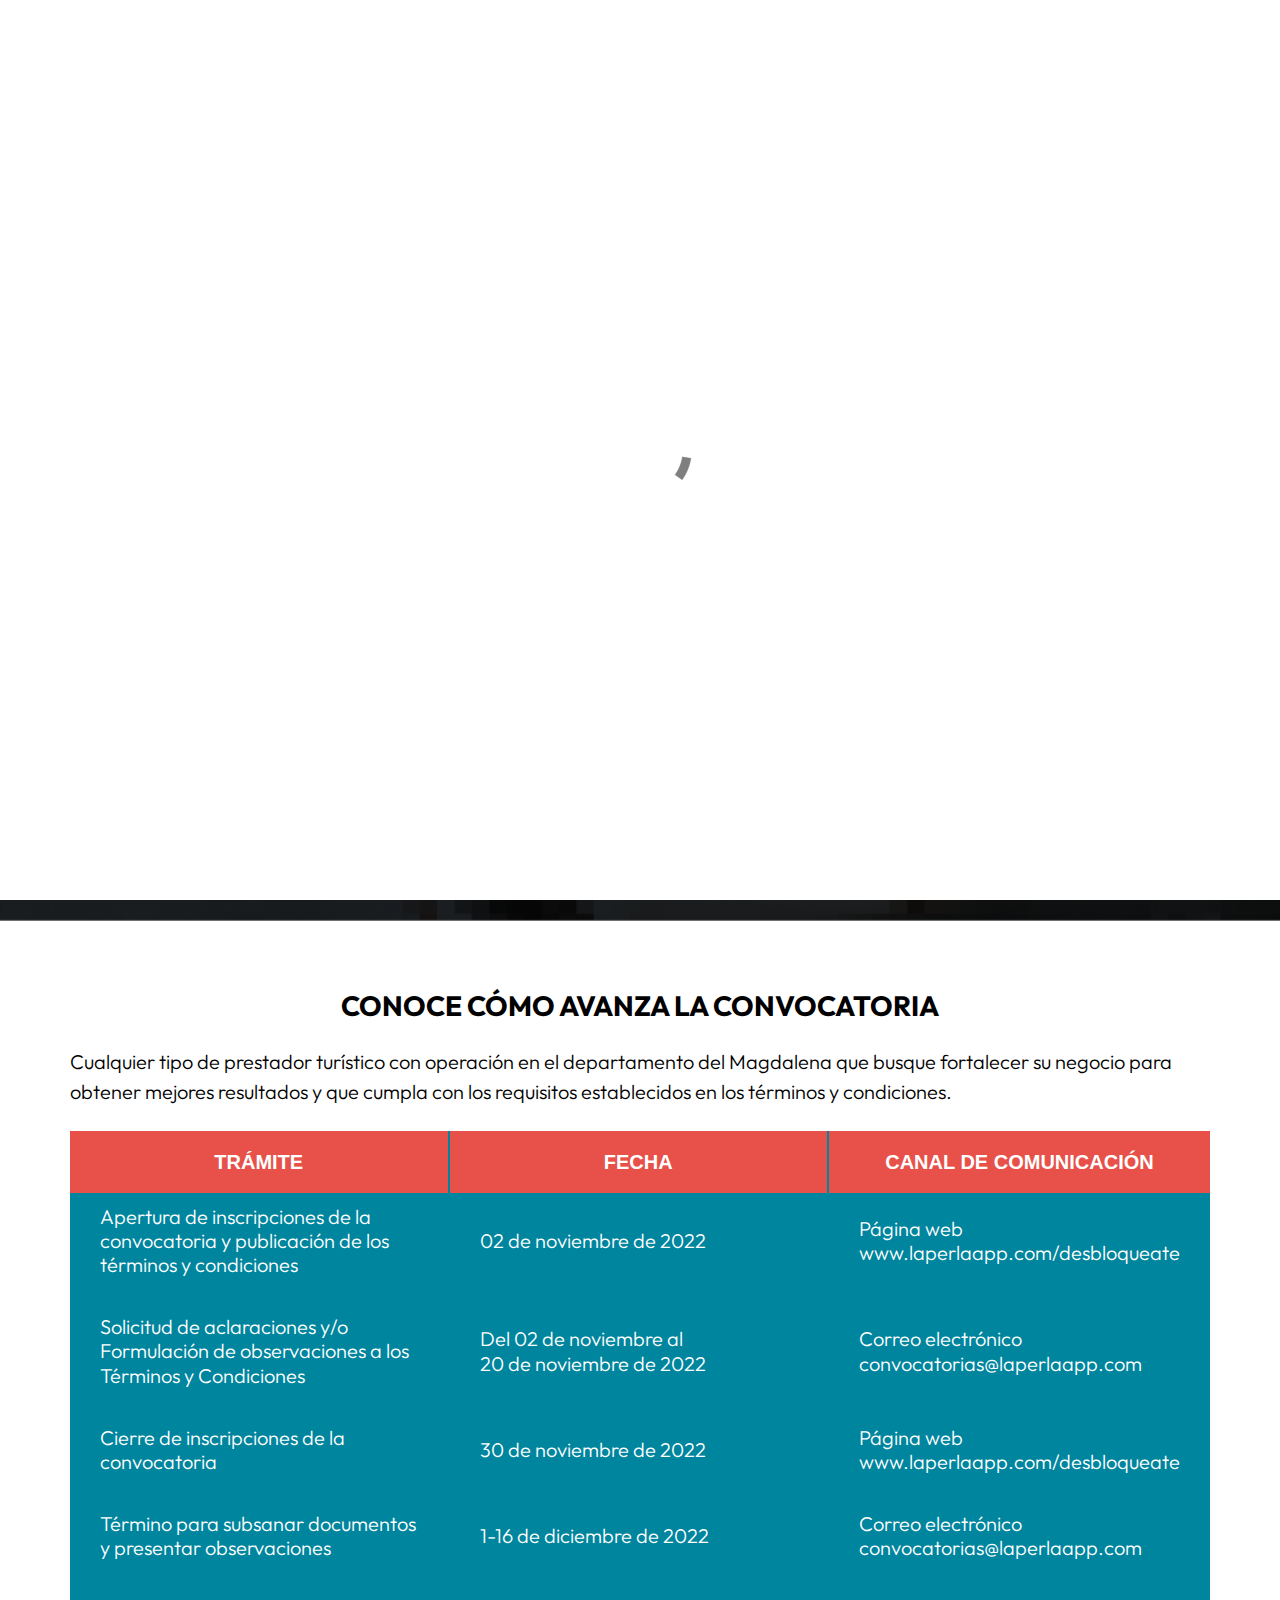
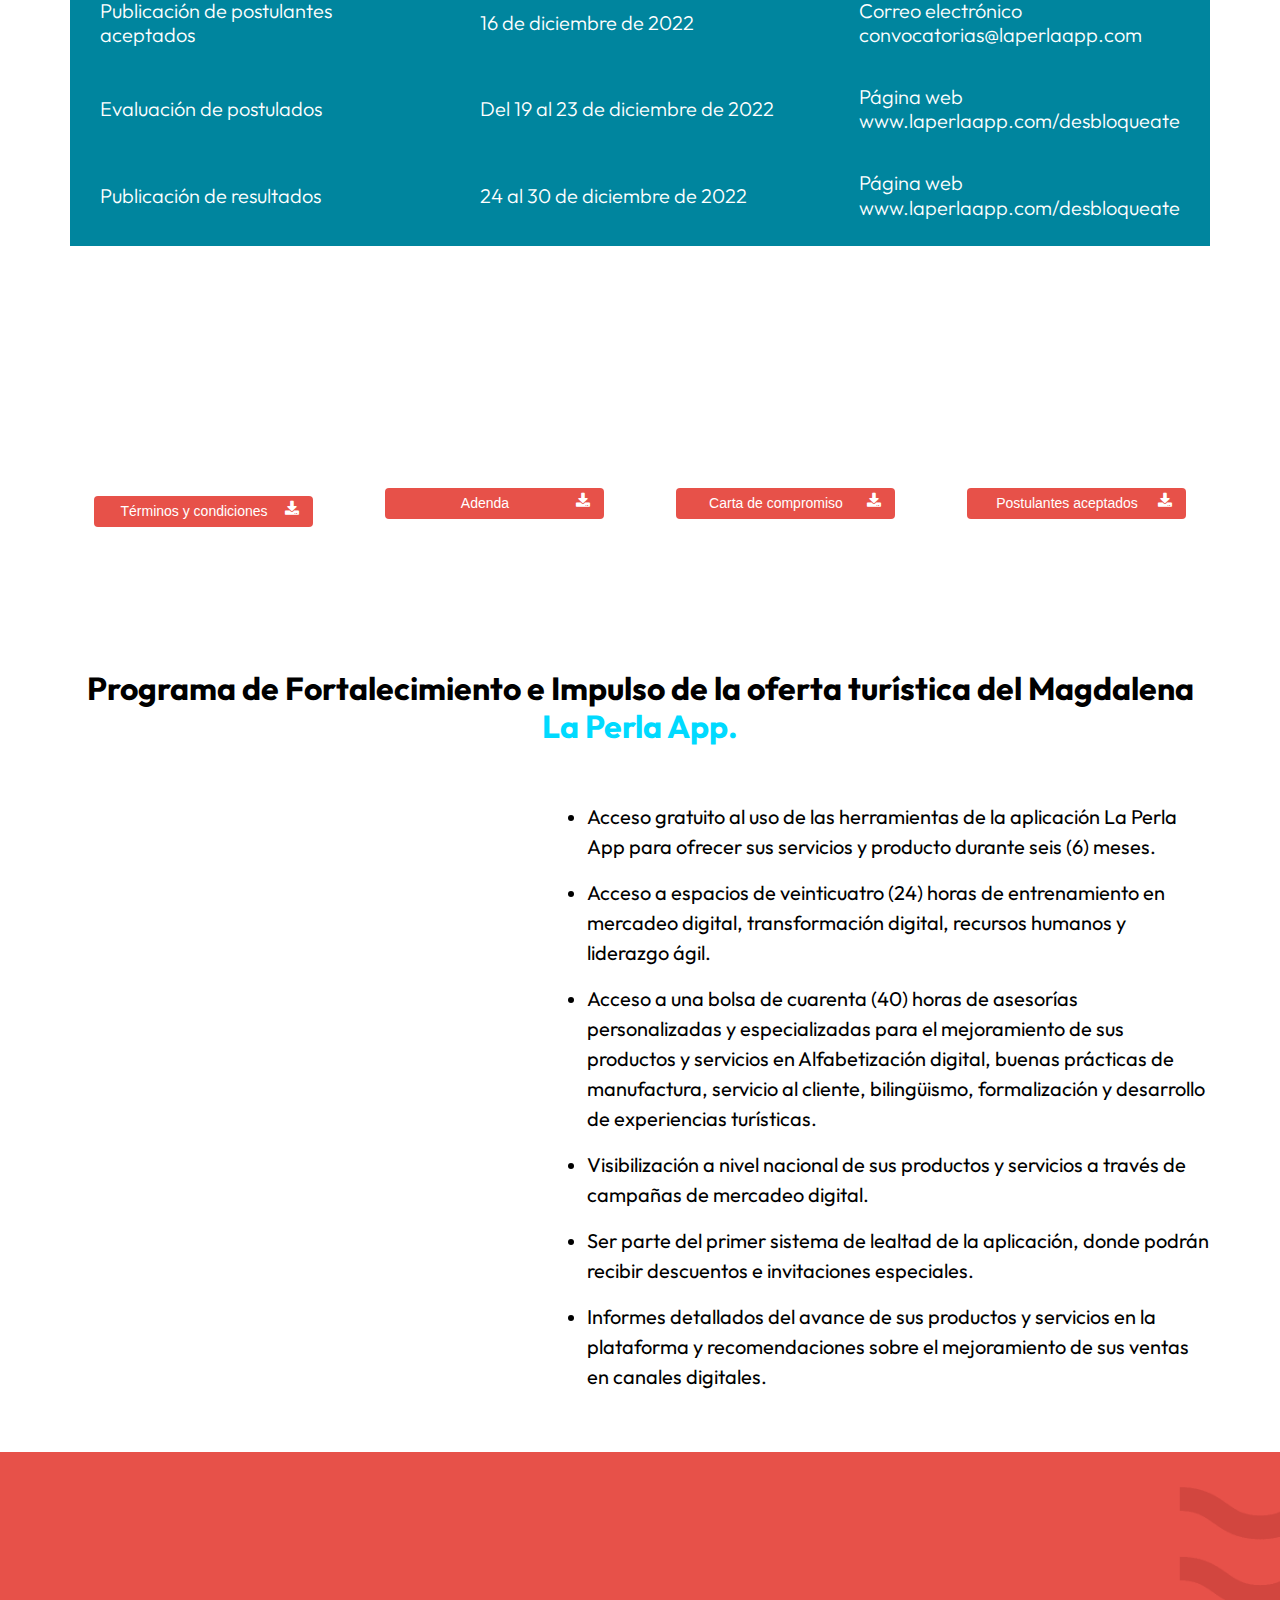
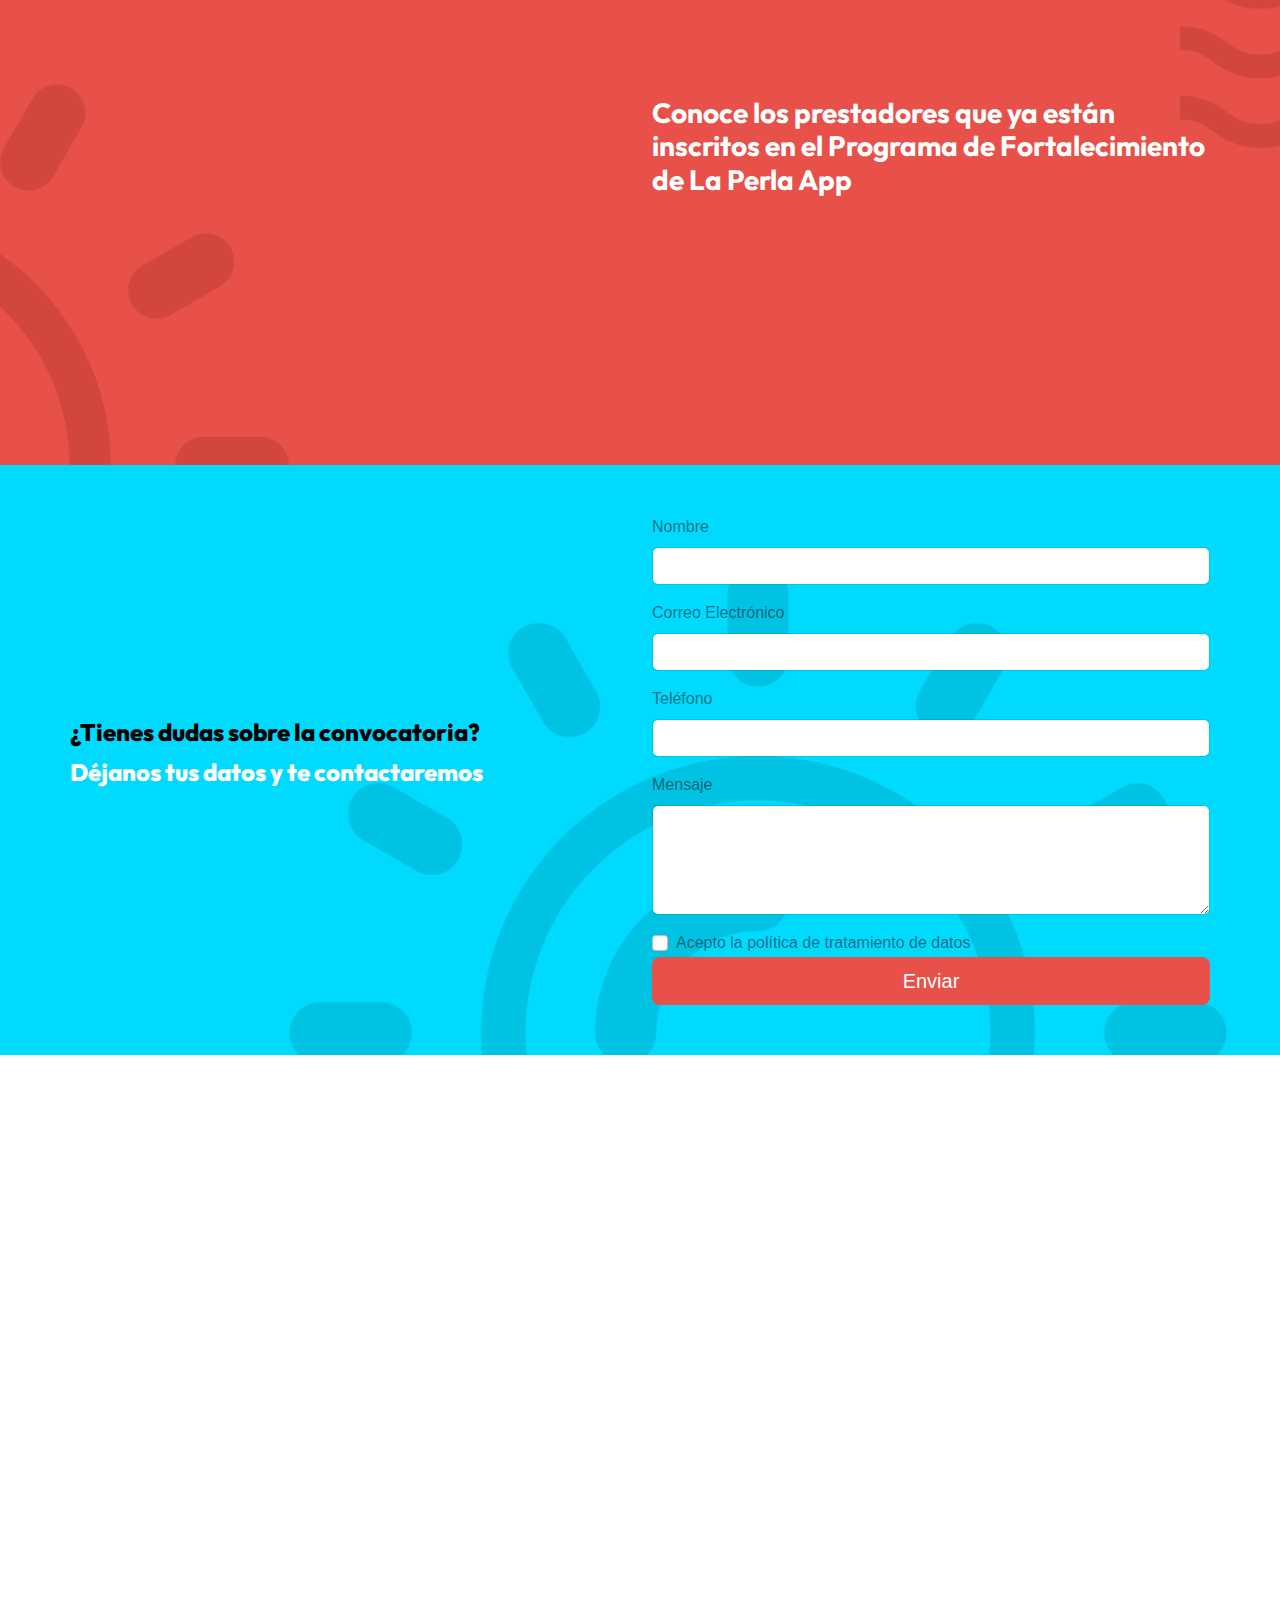
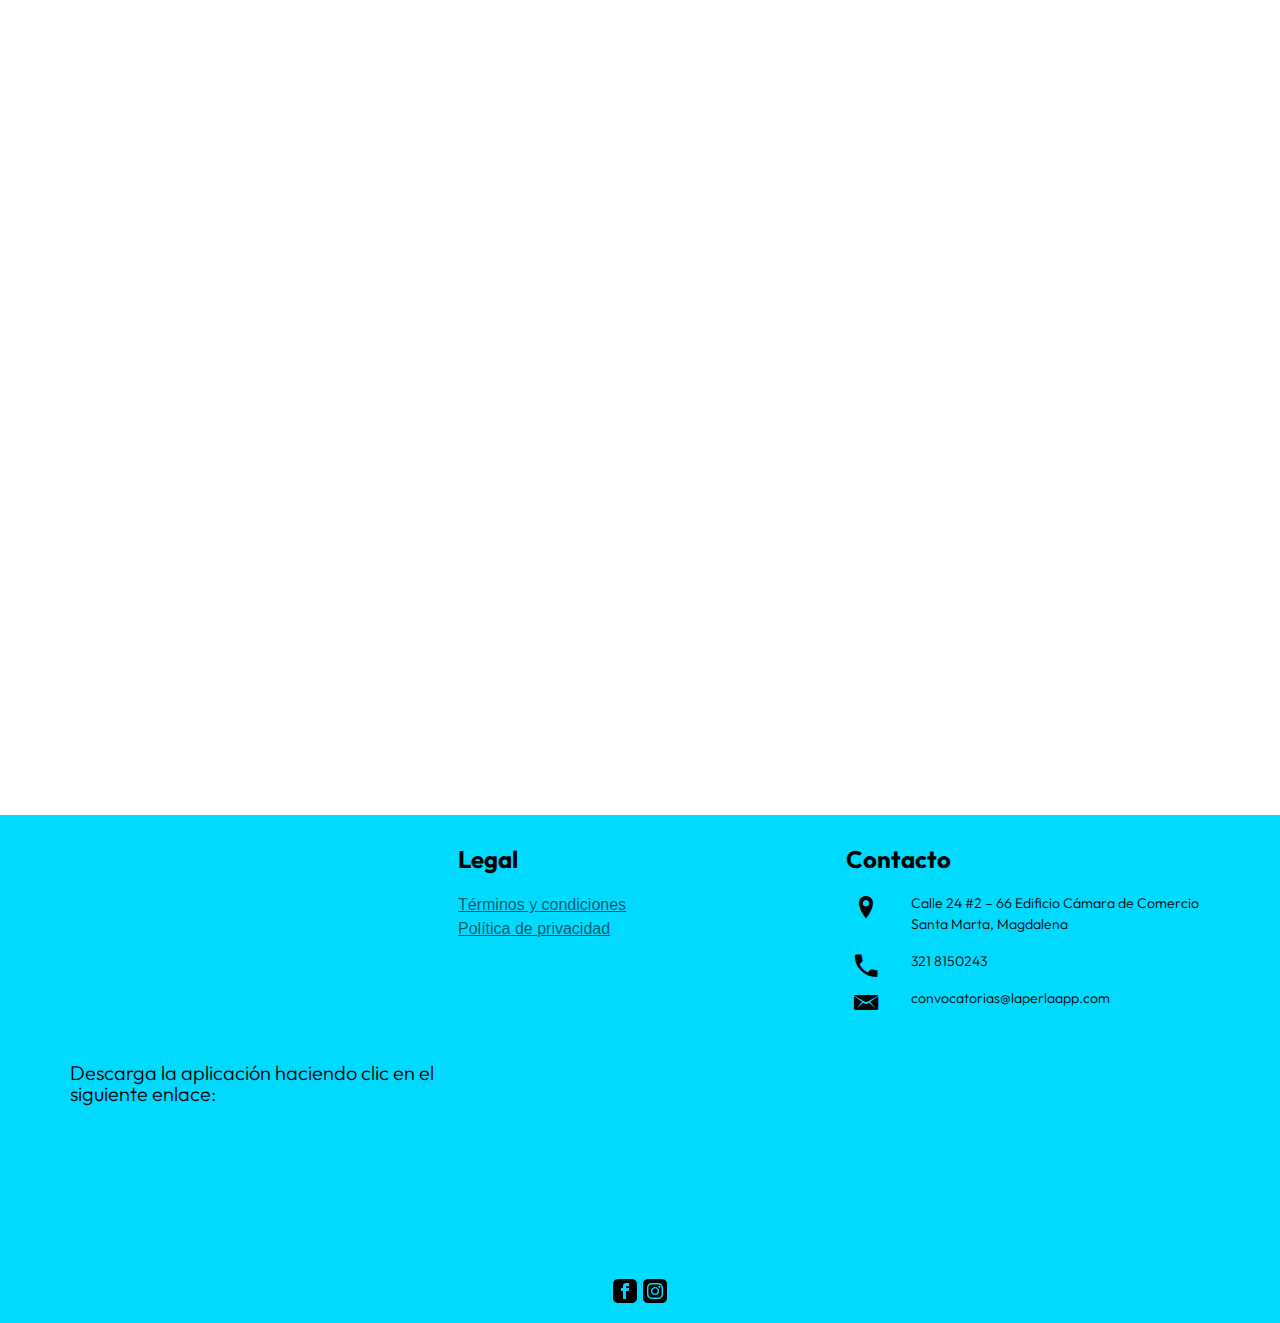
==== commit 418958eb: "Ajuste botón nuevo" ====
--- a/index.html
+++ b/index.html
@@ -9,8 +9,8 @@
 	<meta name="robots" content="index, follow">
     <link rel="shortcut icon" type="image/png" href="favicon.png">
     
-	<link rel="stylesheet" type="text/css" href="./css/bootstrap.min.css?4993">
-	<link rel="stylesheet" type="text/css" href="style.css?5885">
+	<link rel="stylesheet" type="text/css" href="./css/bootstrap.min.css?4572">
+	<link rel="stylesheet" type="text/css" href="style.css?7288">
 	<link rel="stylesheet" type="text/css" href="./css/all.min.css">
 	<link rel="stylesheet" type="text/css" href="./css/ionicons.min.css">
 	<link href='https://fonts.googleapis.com/css?family=Outfit:500,600,800,40&display=swap&subset=latin,latin-ext' rel='stylesheet' type='text/css'>
@@ -91,7 +91,7 @@
 <!-- cover -->
 <div class="bloc l-bloc banner nonein full-width-bloc" id="cover">
 	<div class="container bloc-sm">
-		<div class="row mt-3 mb-3 ">
+		<div class="row mt-3 mb-3">
 			<div class="col-md-6 text-start align-self-center mb-3 offset-0">
 				<img src="img/lazyload-ph.png" data-src="img/desbloquea.svg" class="img-fluid mx-auto d-block ps-lg-3 pe-lg-3 lazyload" alt="desbloquea" width="489" height="192">
 			</div>
@@ -319,37 +319,47 @@
 
 <!-- bloc-3 -->
 <div class="bloc l-bloc nonein none bg-center" id="bloc-3">
-	<div class="container bloc-lg bloc-md-lg">
-		<div class="row">
-			<div class="col-md-4 text-start align-self-end mb-5">
+	<div class="container bloc-md-lg bloc-sm">
+		<div class="row">
+			<div class="col-md-4 text-start align-self-end mb-5 col-lg-3">
+				<div>
+					<div class="mt-lg-5 mb-lg-4 ms-lg-4 me-lg-4 mb-3 mt-4">
+						<img src="img/lazyload-ph.png" data-src="img/icon1.svg" class="img-fluid mx-auto d-block img-4-style lazyload" alt="icon1" width="94" height="100">
+					</div>
+					<div class="mt-lg-2 mb-lg-2 ms-lg-4 me-lg-4">
+						<a href="TERMINOS_Y_CONDICIONES.pdf" class="btn btn-c-6341 float-end w-100 btn-sm" target="_blank"><span class="icon-spacer float-lg-end fa fa-download icon-3473"></span> Términos y condiciones</a>
+					</div>
+				</div>
+			</div>
+			<div class="col-md-4 text-start align-self-end mb-5 col-lg-3">
 				<div>
 					<div class="mt-lg-5 mb-lg-4 ms-lg-4 me-lg-4 mb-3">
-						<img src="img/lazyload-ph.png" data-src="img/icon1.svg" class="img-fluid mx-auto d-block img-4-style lazyload" alt="icon1" width="100" height="107">
-					</div>
-					<div class="mt-lg-2 mb-lg-2 ms-lg-4 me-lg-4">
-						<a href="TERMINOS_Y_CONDICIONES.pdf" class="btn btn-c-6341 float-end w-100" target="_blank"><span class="icon-spacer float-lg-end fa fa-download icon-3473"></span> Términos y condiciones</a>
-					</div>
-				</div>
-			</div>
-			<div class="col-md-4 text-start align-self-end mb-5">
-				<div>
-					<div class="mt-lg-5 mb-lg-4 ms-lg-4 me-lg-4 mb-3">
-						<img src="img/lazyload-ph.png" data-src="img/icon2.svg" class="img-fluid mx-auto d-block img-bloc-3-style lazyload" alt="icon1" width="100" height="97">
+						<img src="img/lazyload-ph.png" data-src="img/icon2.svg" class="img-fluid mx-auto d-block img-bloc-3-style lazyload" alt="icon1" width="103" height="100">
 					</div>
 					<div class="mt-lg-2 mb-lg-2 ms-lg-4 me-lg-4">
 						<div class="text-center">
-							<a href="Adenda-1.pdf" class="btn btn-c-6341 w-100" target="_blank"><span class="icon-spacer float-lg-end fa fa-download icon-3473"></span>Adenda</a>
-						</div>
-					</div>
-				</div>
-			</div>
-			<div class="col-md-4 text-start align-self-end mb-5">
+							<a href="Adenda-1.pdf" class="btn btn-c-6341 w-100 btn-sm" target="_blank"><span class="icon-spacer float-lg-end fa fa-download icon-3473"></span>Adenda</a>
+						</div>
+					</div>
+				</div>
+			</div>
+			<div class="col-md-4 text-start align-self-end mb-5 col-lg-3">
 				<div>
 					<div class="mt-lg-5 mb-lg-4 ms-lg-4 me-lg-4 mb-3">
 						<img src="img/lazyload-ph.png" data-src="img/icon3.svg" class="img-fluid mx-auto d-block img-6-style lazyload" alt="icon1" width="100" height="100">
 					</div>
 					<div class="mt-lg-2 mb-lg-2 ms-lg-4 me-lg-4">
-						<a href="carta_de_compromiso.docx" class="btn btn-c-6341 w-100" target="_blank"><span class="icon-spacer float-lg-end fa fa-download icon-3473"></span>Carta de compromiso</a>
+						<a href="carta_de_compromiso.docx" class="btn btn-c-6341 w-100 btn-sm" target="_blank"><span class="icon-spacer float-lg-end fa fa-download icon-3473"></span>Carta de compromiso</a>
+					</div>
+				</div>
+			</div>
+			<div class="col-md-4 text-start align-self-end mb-5 col-lg-3">
+				<div>
+					<div class="mt-lg-5 mb-lg-4 ms-lg-4 me-lg-4 mb-3">
+						<img src="img/lazyload-ph.png" data-src="img/iconpostulantes.svg" class="img-fluid mx-auto d-block img-6-style lazyload" alt="icon1" width="100" height="100">
+					</div>
+					<div class="mt-lg-2 mb-lg-2 ms-lg-4 me-lg-4">
+						<a href=" postulantes_aceptados.pdf" class="btn btn-c-6341 w-100 btn-sm" target="_blank"><span class="icon-spacer float-lg-end fa fa-download icon-3473"></span> Postulantes aceptados</a>
 					</div>
 				</div>
 			</div>
@@ -643,10 +653,10 @@
 <!-- Additional JS --><script src="./js/jquery.min.js"></script>
 
 
-<script src="./js/bootstrap.bundle.min.js?7140"></script>
-<script src="./js/blocs.min.js?4315"></script>
+<script src="./js/bootstrap.bundle.min.js?3250"></script>
+<script src="./js/blocs.min.js?6617"></script>
 <script src="./js/jqBootstrapValidation.js"></script>
-<script src="./js/formHandler.js?2975"></script>
+<script src="./js/formHandler.js?726"></script>
 <script src="./js/lazysizes.min.js" defer></script>
 <!-- Additional JS END -->
 
--- a/style.css
+++ b/style.css
@@ -424,13 +424,13 @@
 	font-size:20px;
 }
 .img-bloc-3-style{
-	width:100px;
+	height:100px;
 }
 .img-4-style{
-	width:100px;
+	height:100px;
 }
 .img-6-style{
-	width:100px;
+	height:100px;
 }
 .txtdestacado{
 	font-weight:bold;
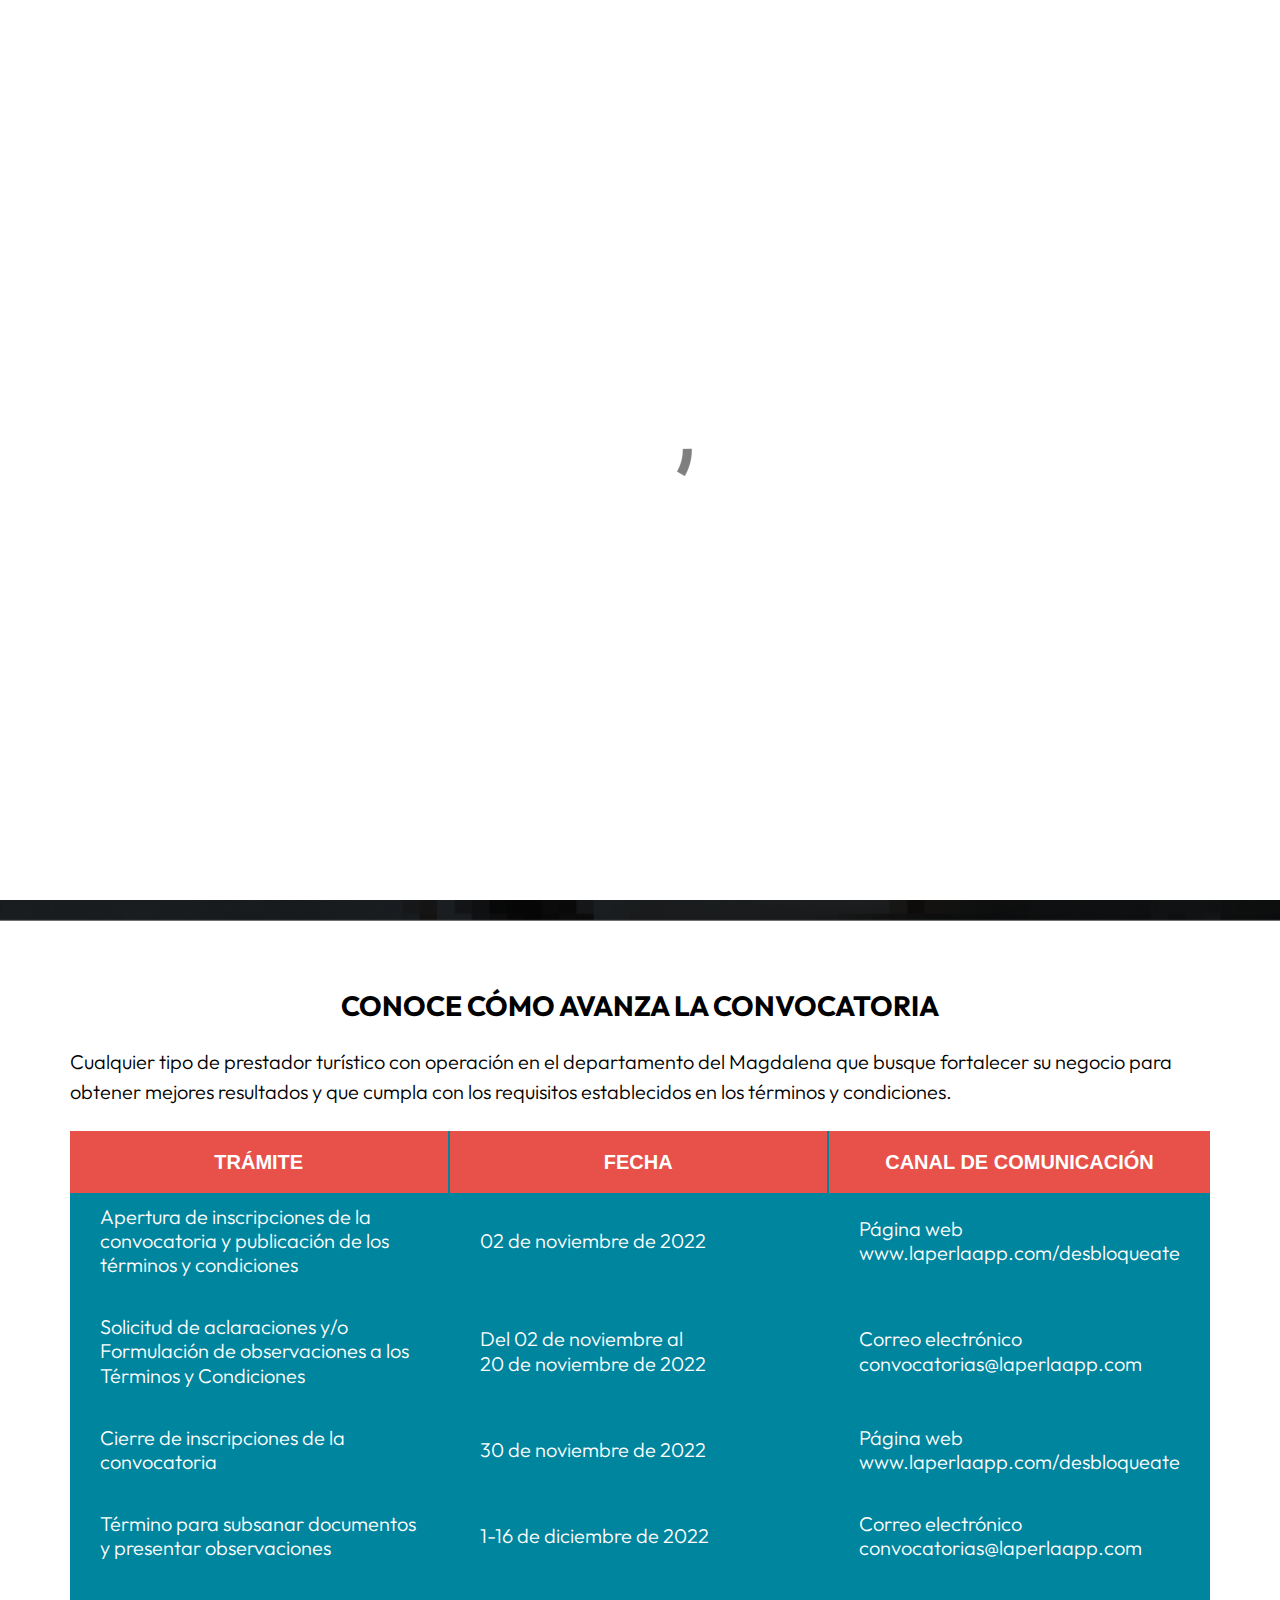
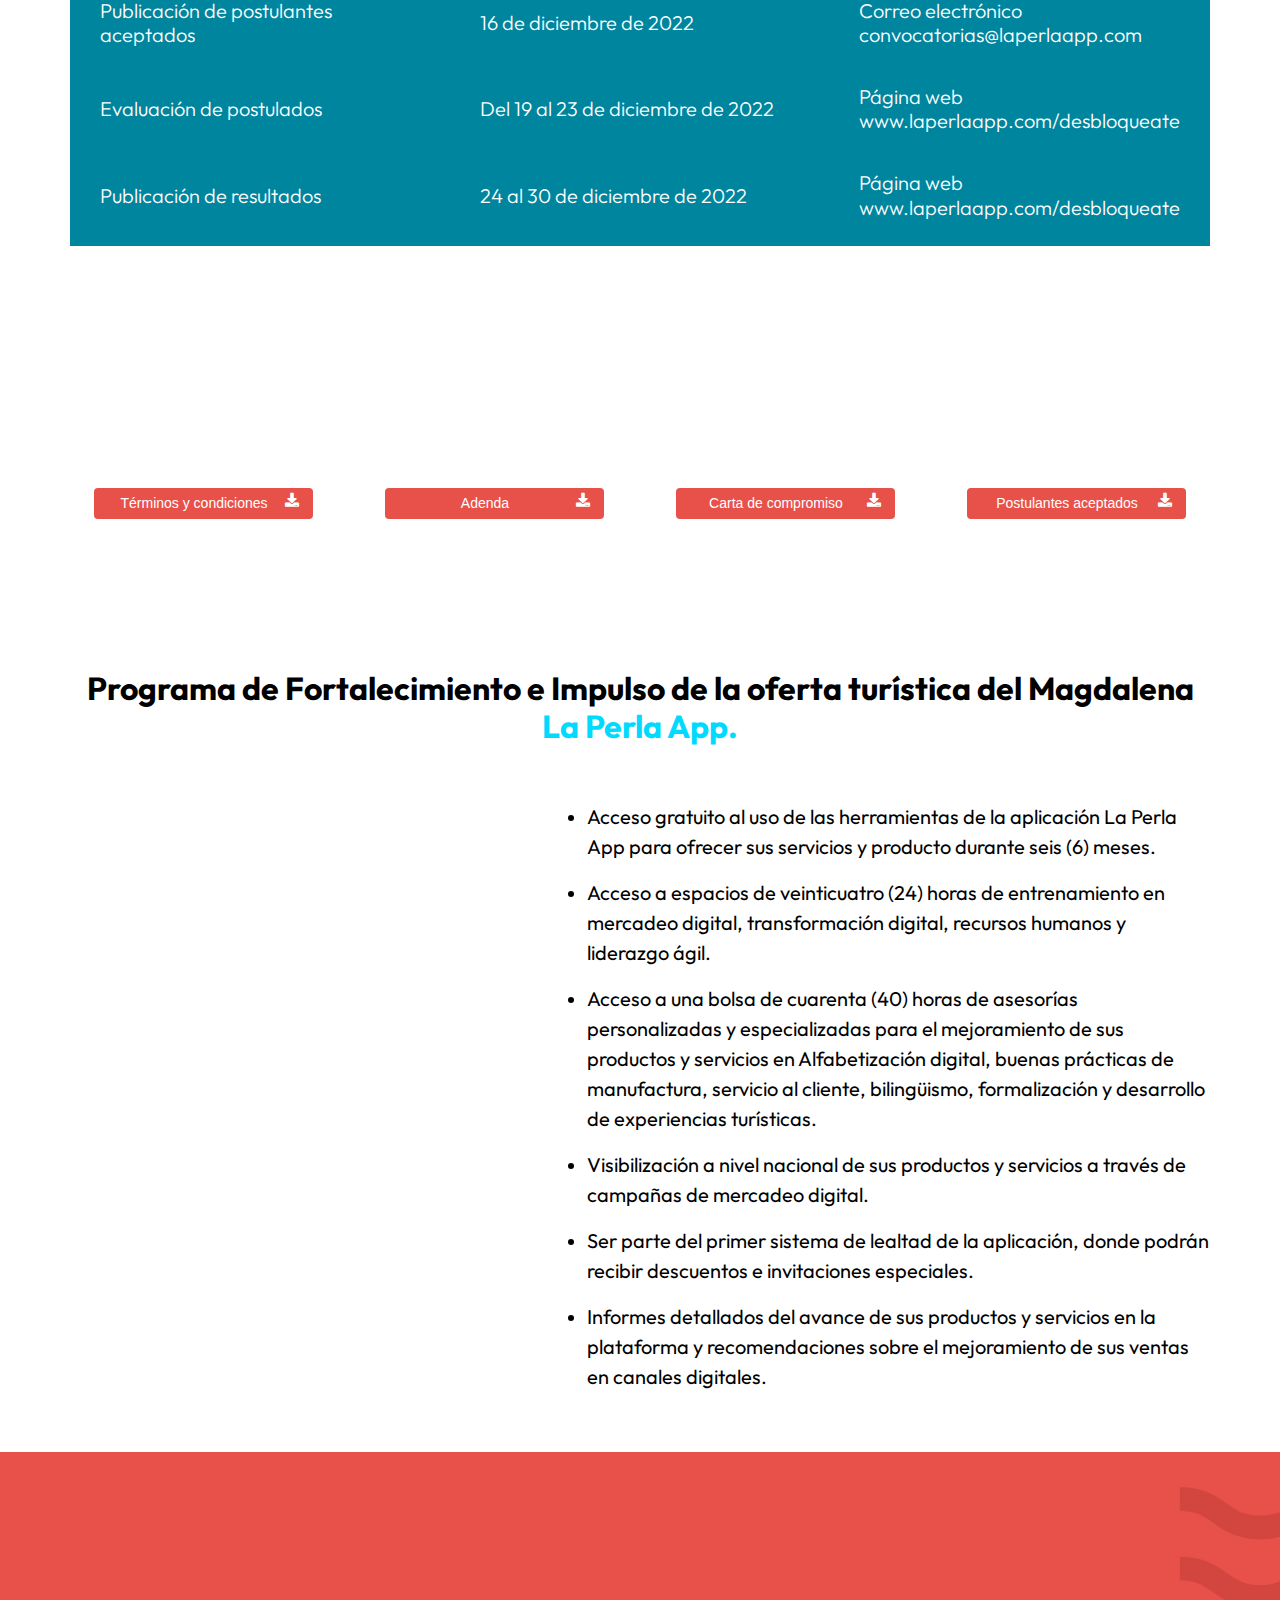
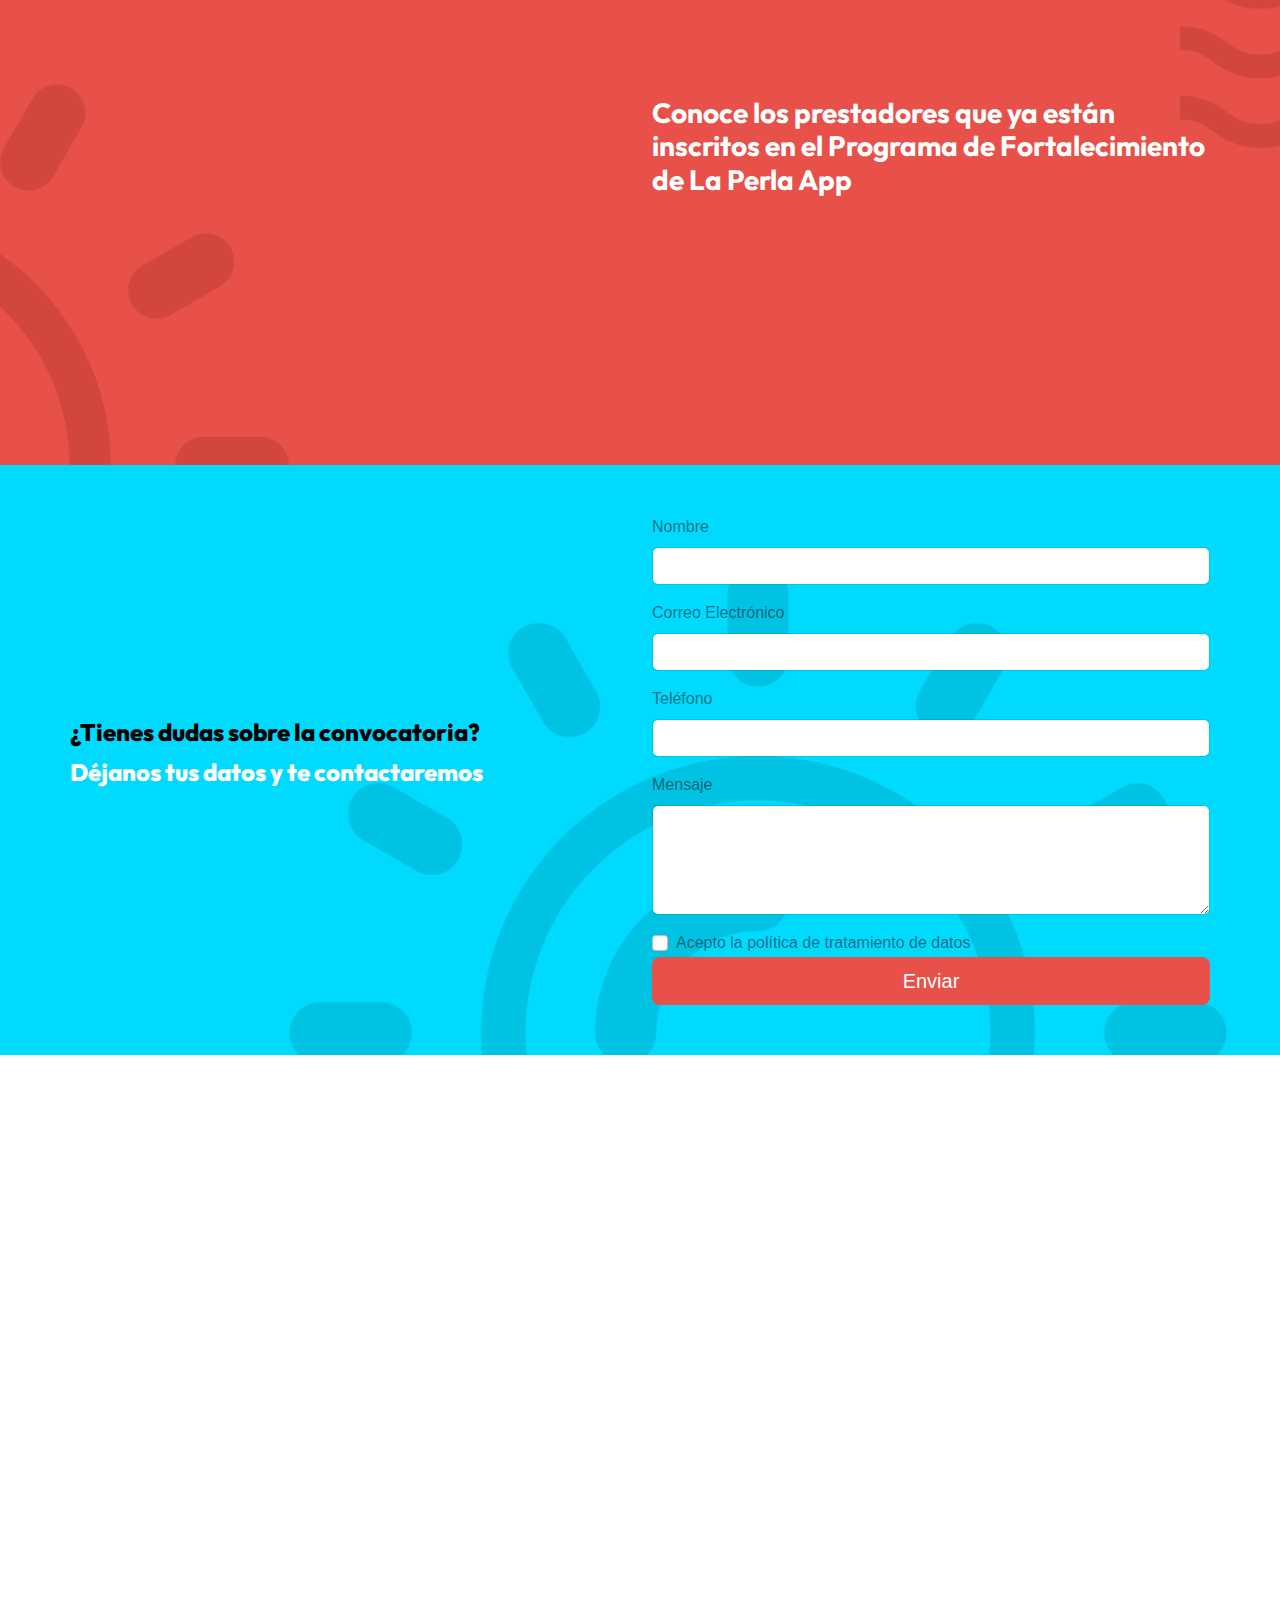
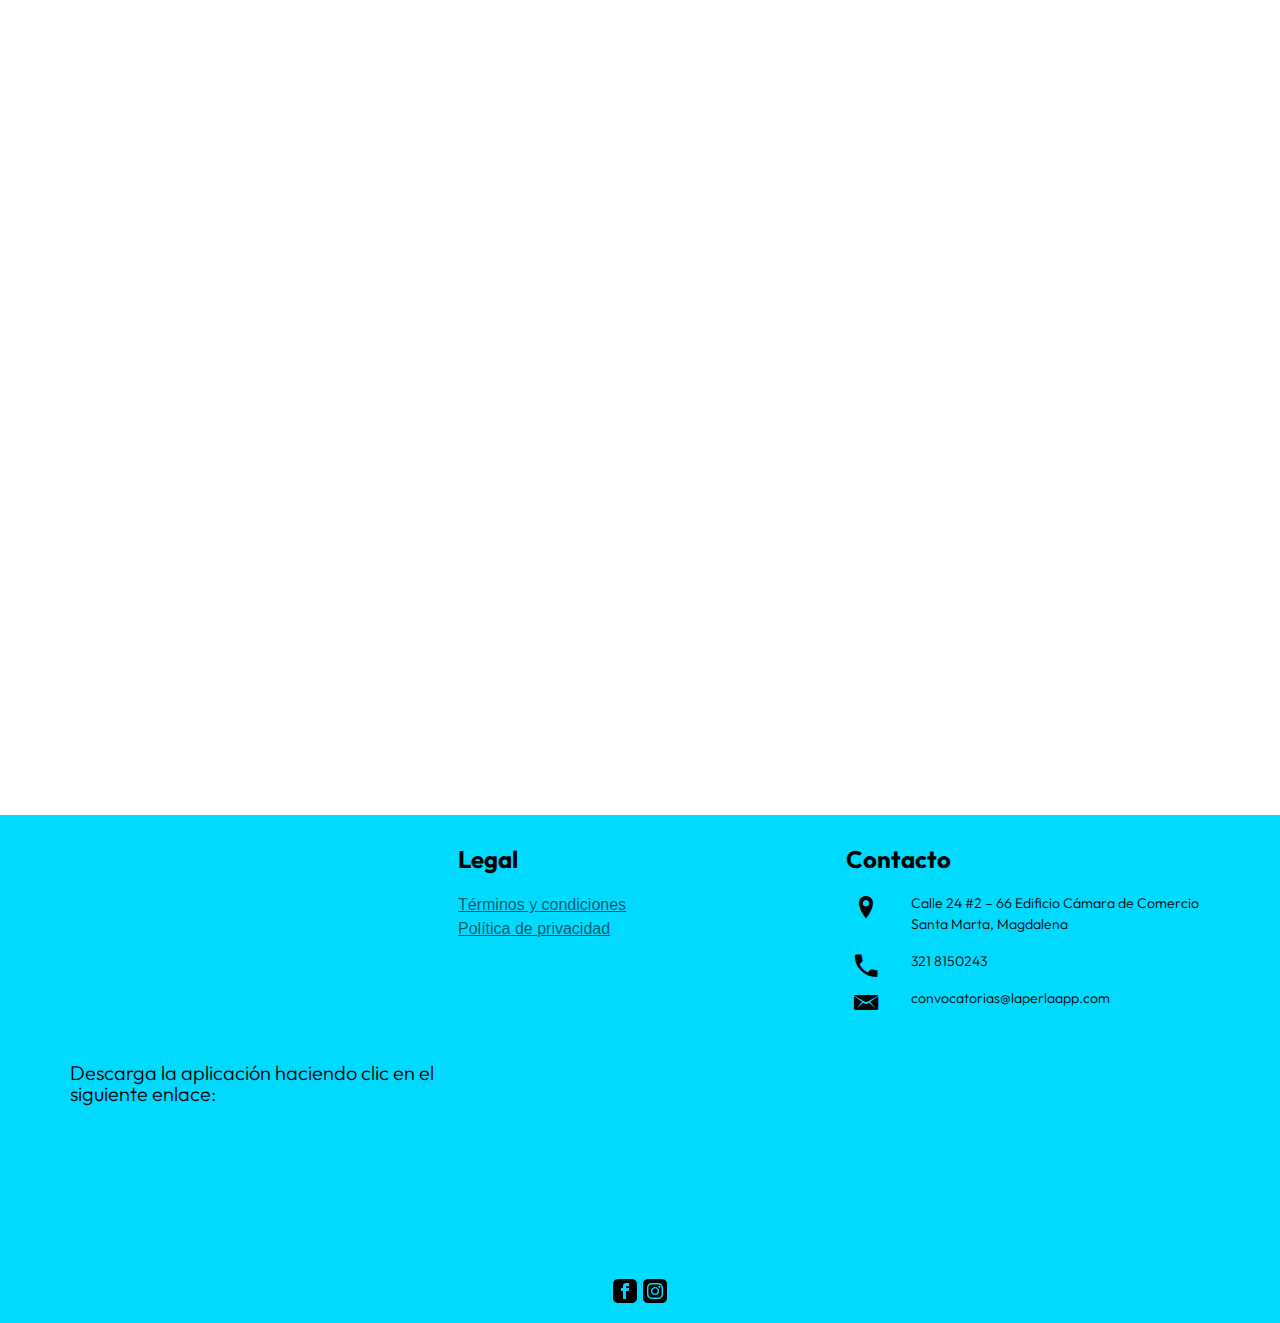
==== commit 337e1f5c: "update align boton" ====
--- a/index.html
+++ b/index.html
@@ -9,8 +9,8 @@
 	<meta name="robots" content="index, follow">
     <link rel="shortcut icon" type="image/png" href="favicon.png">
     
-	<link rel="stylesheet" type="text/css" href="./css/bootstrap.min.css?4572">
-	<link rel="stylesheet" type="text/css" href="style.css?7288">
+	<link rel="stylesheet" type="text/css" href="./css/bootstrap.min.css?3403">
+	<link rel="stylesheet" type="text/css" href="style.css?2900">
 	<link rel="stylesheet" type="text/css" href="./css/all.min.css">
 	<link rel="stylesheet" type="text/css" href="./css/ionicons.min.css">
 	<link href='https://fonts.googleapis.com/css?family=Outfit:500,600,800,40&display=swap&subset=latin,latin-ext' rel='stylesheet' type='text/css'>
@@ -321,17 +321,17 @@
 <div class="bloc l-bloc nonein none bg-center" id="bloc-3">
 	<div class="container bloc-md-lg bloc-sm">
 		<div class="row">
-			<div class="col-md-4 text-start align-self-end mb-5 col-lg-3">
+			<div class="col-md-4 text-start mb-5 col-lg-3 align-self-start">
 				<div>
 					<div class="mt-lg-5 mb-lg-4 ms-lg-4 me-lg-4 mb-3 mt-4">
-						<img src="img/lazyload-ph.png" data-src="img/icon1.svg" class="img-fluid mx-auto d-block img-4-style lazyload" alt="icon1" width="94" height="100">
+						<img src="img/lazyload-ph.png" data-src="img/icon1.svg" class="img-fluid mx-auto d-block img-style lazyload" alt="icon1" width="94" height="100">
 					</div>
 					<div class="mt-lg-2 mb-lg-2 ms-lg-4 me-lg-4">
 						<a href="TERMINOS_Y_CONDICIONES.pdf" class="btn btn-c-6341 float-end w-100 btn-sm" target="_blank"><span class="icon-spacer float-lg-end fa fa-download icon-3473"></span> Términos y condiciones</a>
 					</div>
 				</div>
 			</div>
-			<div class="col-md-4 text-start align-self-end mb-5 col-lg-3">
+			<div class="col-md-4 text-start mb-5 col-lg-3 align-self-start">
 				<div>
 					<div class="mt-lg-5 mb-lg-4 ms-lg-4 me-lg-4 mb-3">
 						<img src="img/lazyload-ph.png" data-src="img/icon2.svg" class="img-fluid mx-auto d-block img-bloc-3-style lazyload" alt="icon1" width="103" height="100">
@@ -343,7 +343,7 @@
 					</div>
 				</div>
 			</div>
-			<div class="col-md-4 text-start align-self-end mb-5 col-lg-3">
+			<div class="col-md-4 text-start mb-5 col-lg-3 align-self-start">
 				<div>
 					<div class="mt-lg-5 mb-lg-4 ms-lg-4 me-lg-4 mb-3">
 						<img src="img/lazyload-ph.png" data-src="img/icon3.svg" class="img-fluid mx-auto d-block img-6-style lazyload" alt="icon1" width="100" height="100">
@@ -353,7 +353,7 @@
 					</div>
 				</div>
 			</div>
-			<div class="col-md-4 text-start align-self-end mb-5 col-lg-3">
+			<div class="col-md-4 text-start mb-5 col-lg-3 align-self-start ">
 				<div>
 					<div class="mt-lg-5 mb-lg-4 ms-lg-4 me-lg-4 mb-3">
 						<img src="img/lazyload-ph.png" data-src="img/iconpostulantes.svg" class="img-fluid mx-auto d-block img-6-style lazyload" alt="icon1" width="100" height="100">
@@ -653,10 +653,10 @@
 <!-- Additional JS --><script src="./js/jquery.min.js"></script>
 
 
-<script src="./js/bootstrap.bundle.min.js?3250"></script>
-<script src="./js/blocs.min.js?6617"></script>
+<script src="./js/bootstrap.bundle.min.js?819"></script>
+<script src="./js/blocs.min.js?8411"></script>
 <script src="./js/jqBootstrapValidation.js"></script>
-<script src="./js/formHandler.js?726"></script>
+<script src="./js/formHandler.js?8623"></script>
 <script src="./js/lazysizes.min.js" defer></script>
 <!-- Additional JS END -->
 
--- a/style.css
+++ b/style.css
@@ -521,6 +521,9 @@
 	font-family:"Outfit";
 	line-height:21px;
 }
+.img-style{
+	height:100px;
+}
 
 /* = Colour
 -------------------------------------------------------------- */
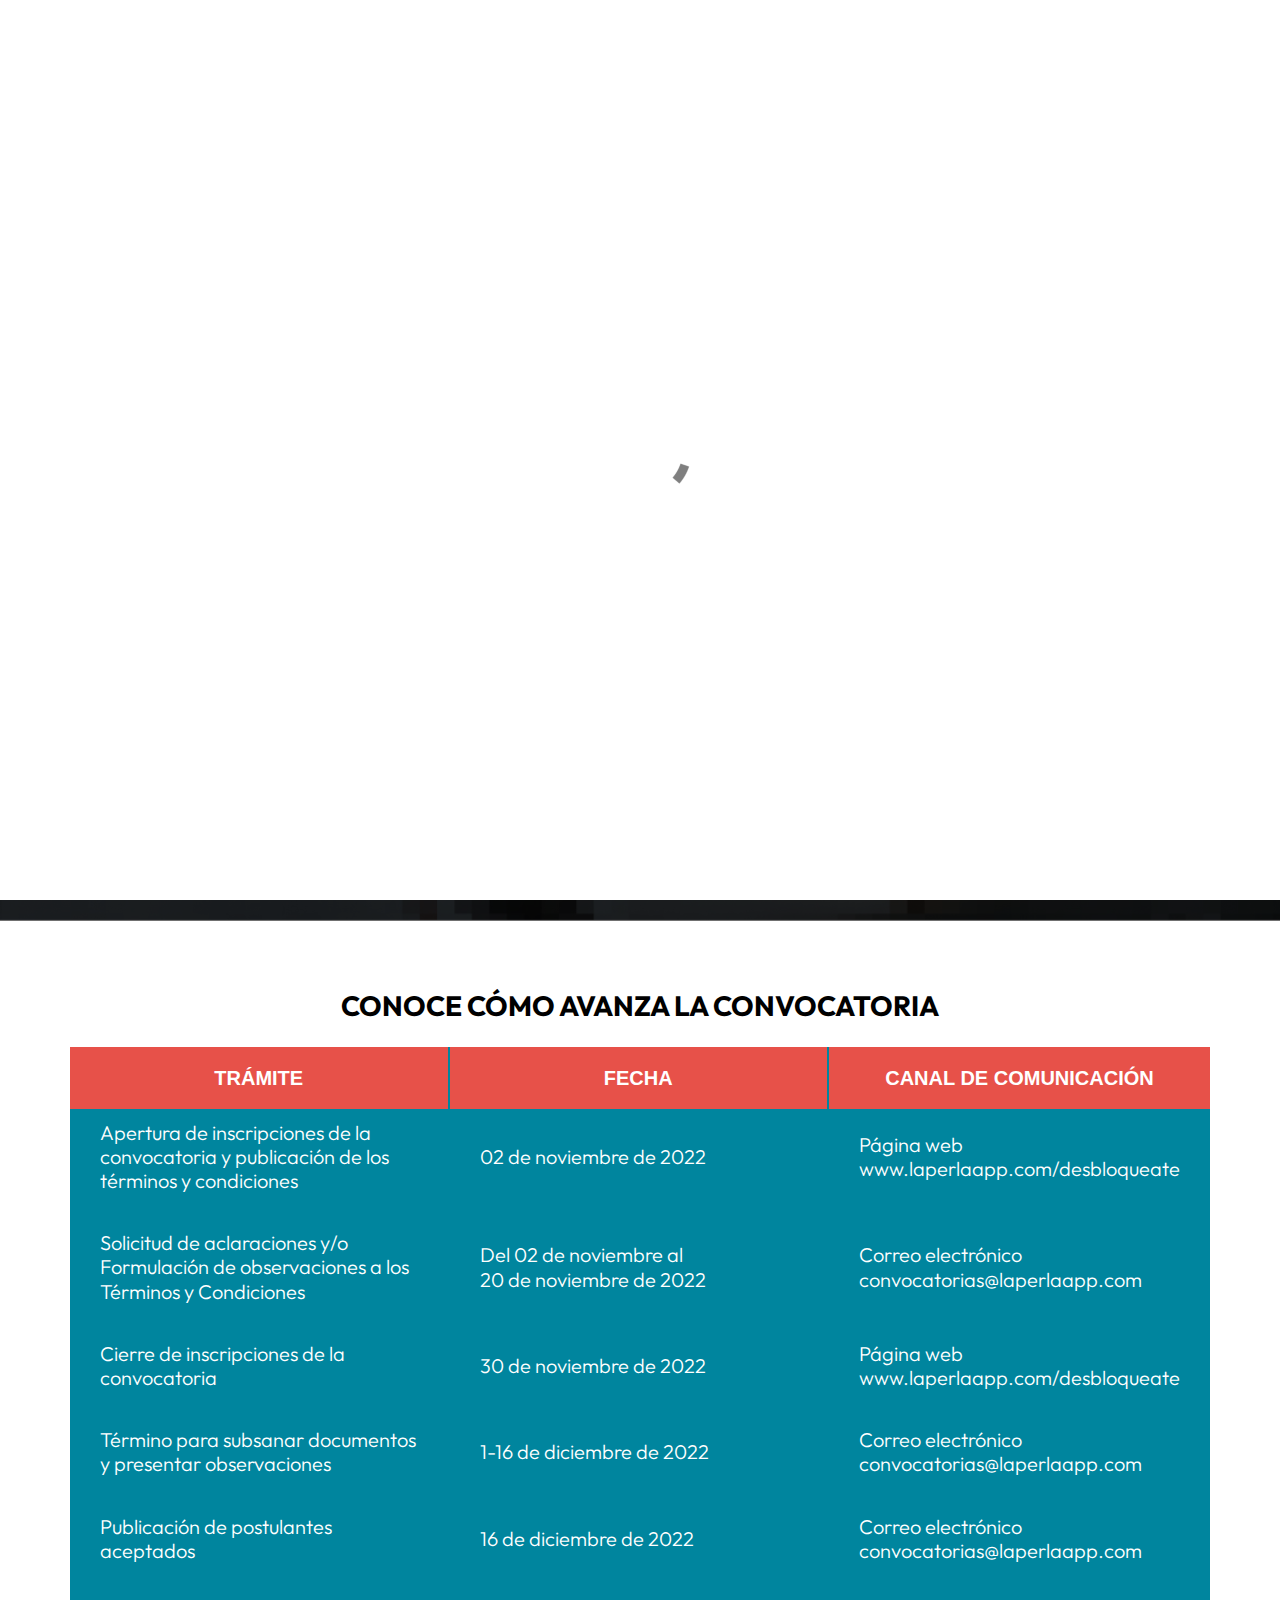
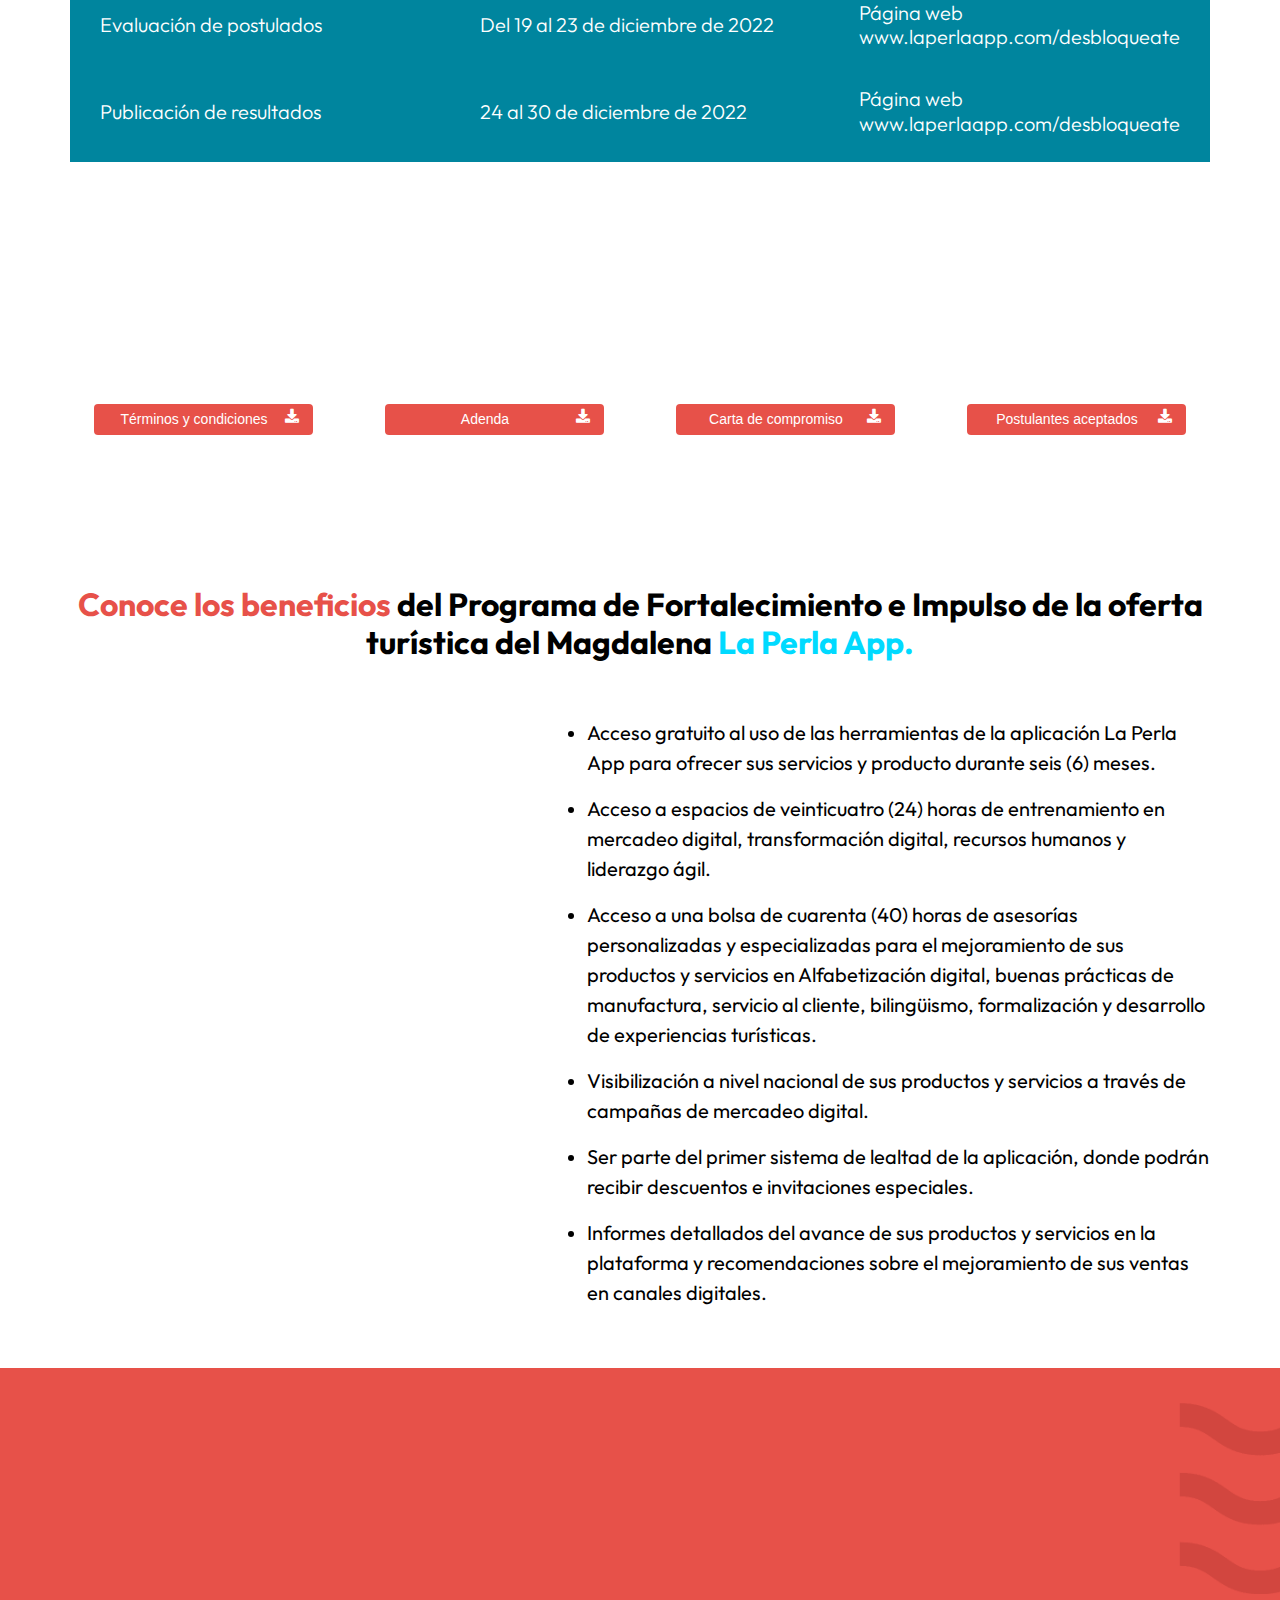
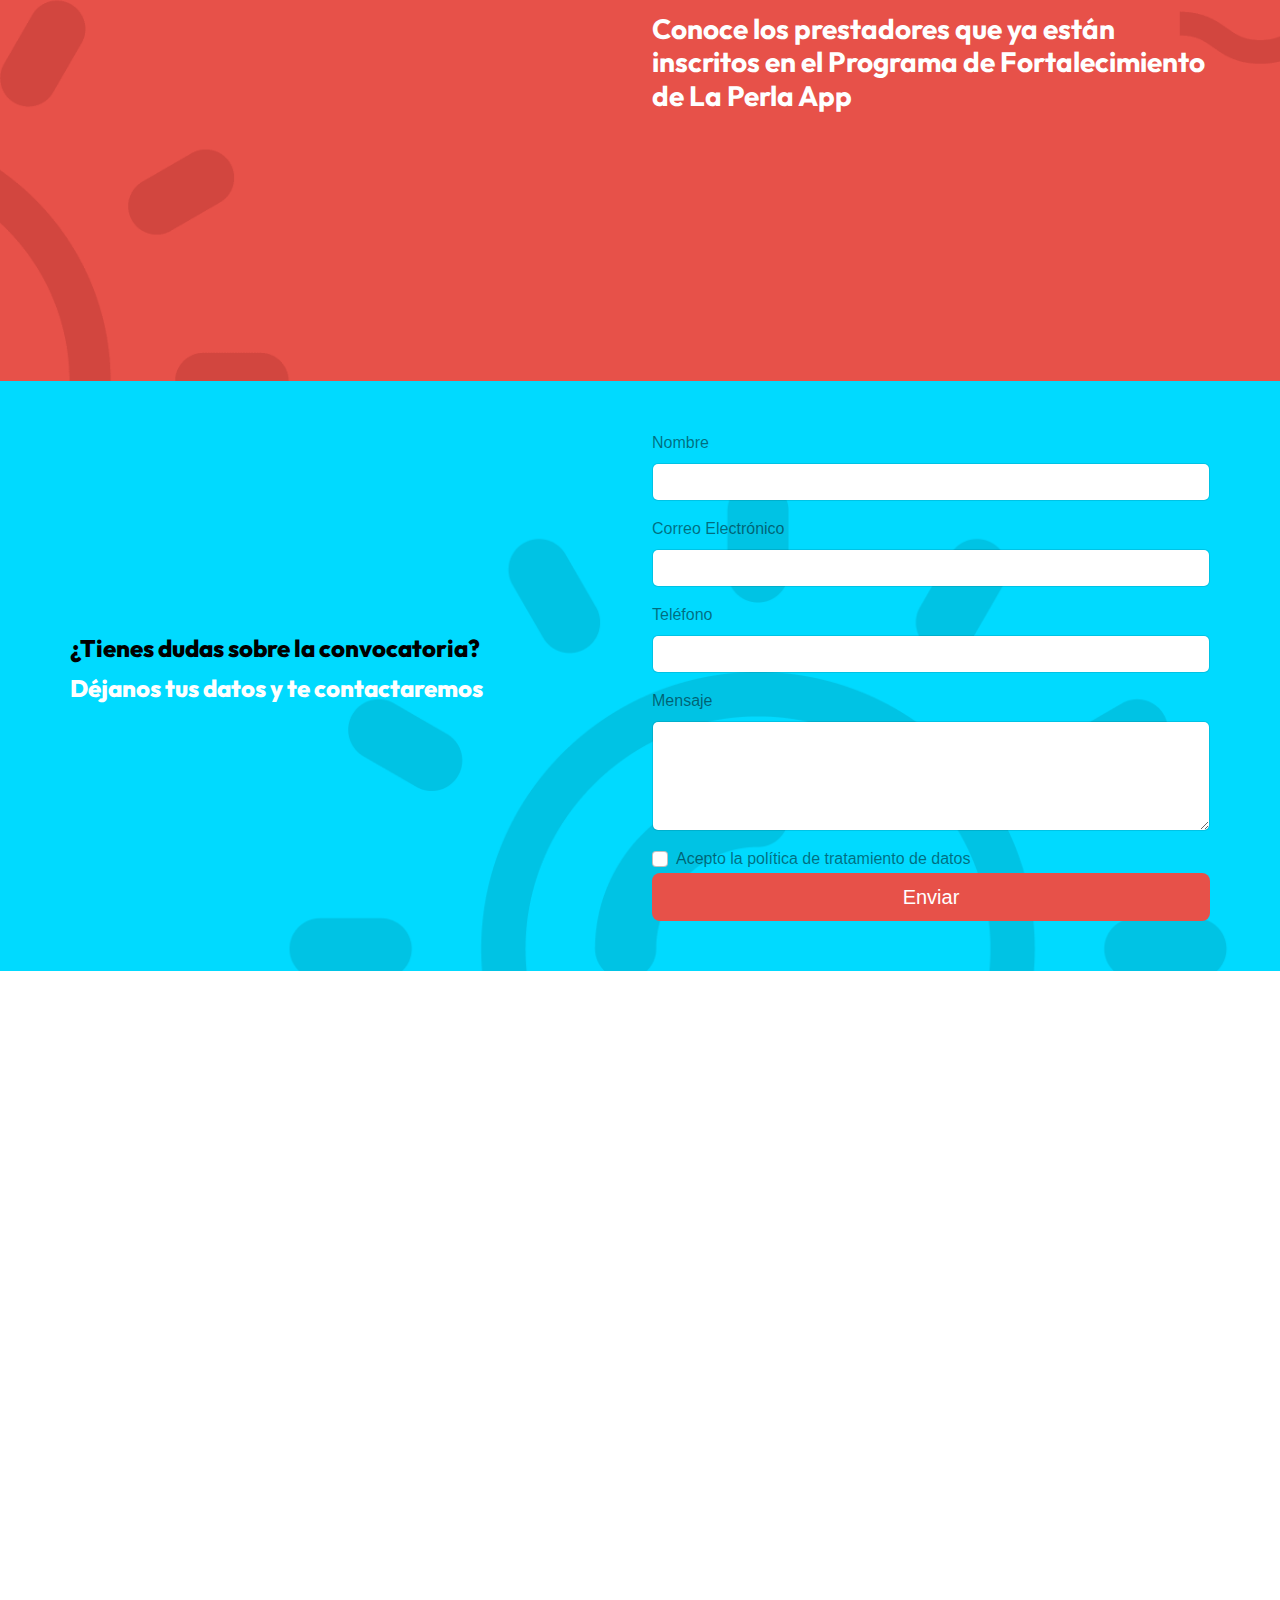
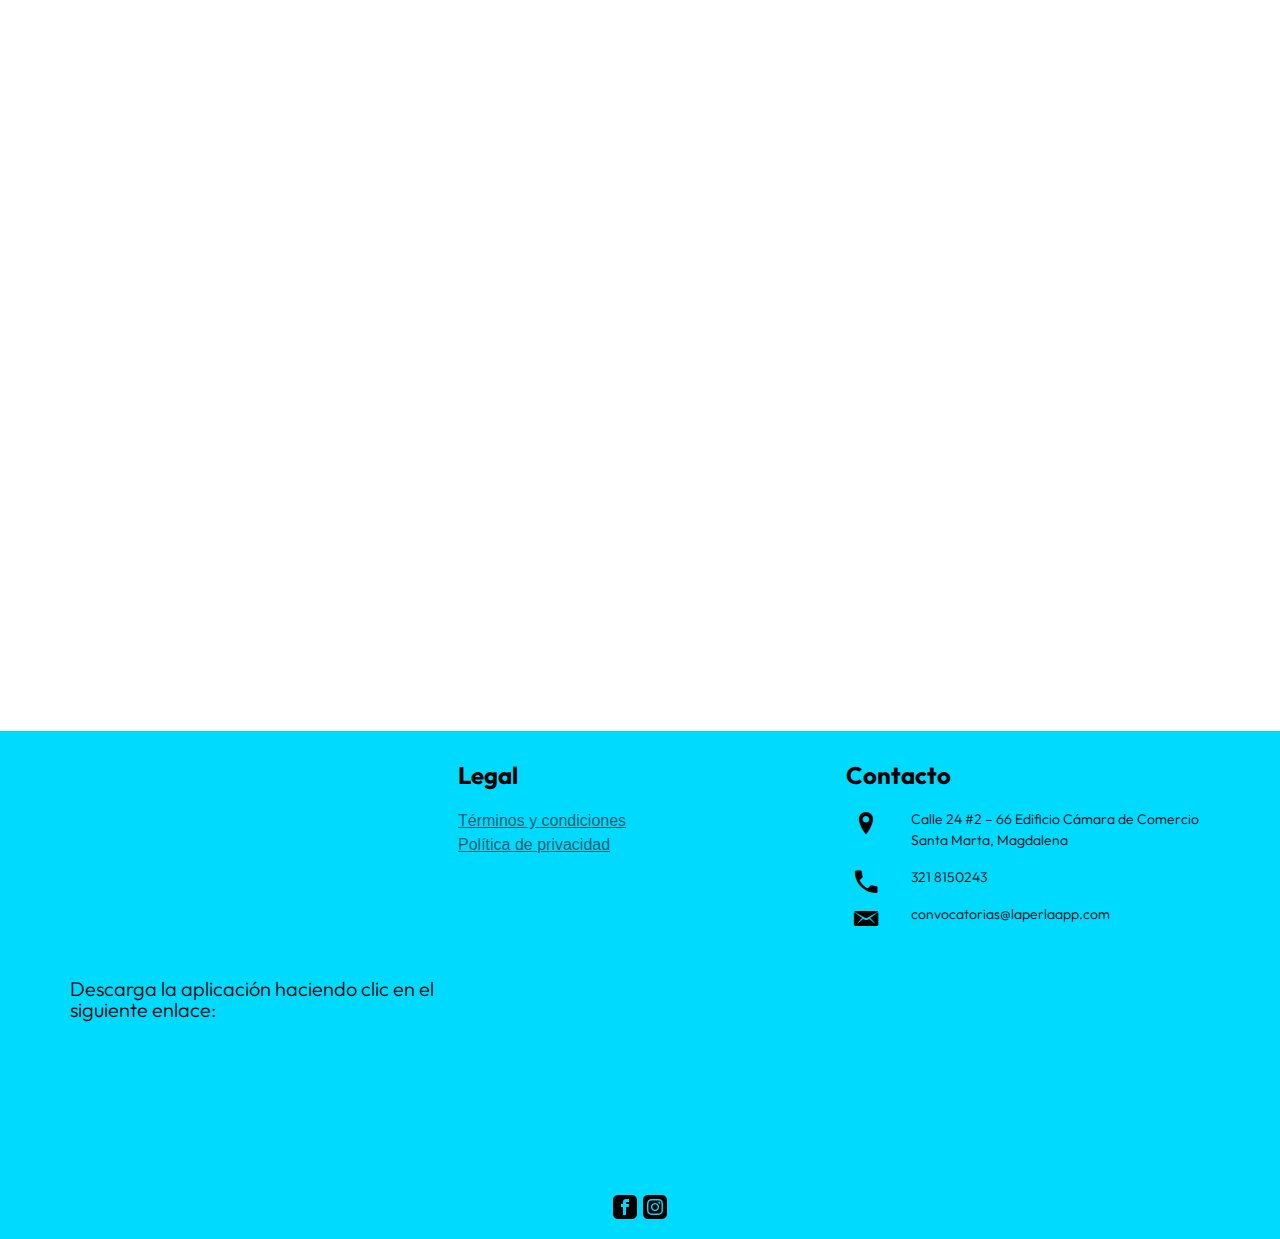
==== commit 7a0b5001: "Update Textos" ====
--- a/index.html
+++ b/index.html
@@ -7,10 +7,10 @@
     <meta name="viewport" content="width=device-width, initial-scale=1.0, viewport-fit=cover">
 	<link rel="canonical" href="https://www.laperlaapp.com/desbloqueate/">
 	<meta name="robots" content="index, follow">
-    <link rel="shortcut icon" type="image/png" href="favicon.png">
+    <link rel="shortcut icon" type="image/png" href="favicon.png?5932">
     
-	<link rel="stylesheet" type="text/css" href="./css/bootstrap.min.css?3403">
-	<link rel="stylesheet" type="text/css" href="style.css?2900">
+	<link rel="stylesheet" type="text/css" href="./css/bootstrap.min.css?5816">
+	<link rel="stylesheet" type="text/css" href="style.css?8887">
 	<link rel="stylesheet" type="text/css" href="./css/all.min.css">
 	<link rel="stylesheet" type="text/css" href="./css/ionicons.min.css">
 	<link href='https://fonts.googleapis.com/css?family=Outfit:500,600,800,40&display=swap&subset=latin,latin-ext' rel='stylesheet' type='text/css'>
@@ -96,7 +96,7 @@
 				<img src="img/lazyload-ph.png" data-src="img/desbloquea.svg" class="img-fluid mx-auto d-block ps-lg-3 pe-lg-3 lazyload" alt="desbloquea" width="489" height="192">
 			</div>
 			<div class="col-md-6 text-start">
-				<picture><source type="image/webp" srcset="img/lazyload-ph.png" data-srcset="img/phone_2.webp"><img src="img/lazyload-ph.png" data-src="img/phone_2.png" class="img-fluid mx-auto d-block lazyload" alt="celular" width="394" height="771"></picture>
+				<img src="img/lazyload-ph.png" data-src="img/phone_2.png" class="img-fluid mx-auto d-block lazyload" alt="celular" width="394" height="771">
 			</div>
 		</div>
 	</div>
@@ -111,9 +111,6 @@
 				<h3 class="mb-4 titles text-lg-center h3-style">
 					CONOCE CÓMO AVANZA LA CONVOCATORIA
 				</h3>
-				<p class="parrafo p-bloc-2-style mb-lg-4">
-					Cualquier tipo de prestador turístico con operación en el departamento del Magdalena que busque fortalecer su negocio para obtener mejores resultados y que cumpla con los requisitos establecidos en los términos y condiciones.
-				</p>
 			</div>
 		</div>
 		<div class="row d-sm-flex d-none">
@@ -249,7 +246,7 @@
 <!-- tablaweb END -->
 
 <!-- tablamobile -->
-<div class="bloc nonein none bgc-2608 d-bloc full-width-bloc   d-sm-none d-flex" id="tablamobile">
+<div class="bloc nonein none bgc-2608 full-width-bloc   d-sm-none d-flex d-bloc" id="tablamobile">
 	<div class="container bloc-sm-lg bloc-no-padding">
 		<div class="row colorbg">
 			<div class="col">
@@ -353,7 +350,7 @@
 					</div>
 				</div>
 			</div>
-			<div class="col-md-4 text-start mb-5 col-lg-3 align-self-start ">
+			<div class="col-md-4 text-start mb-5 col-lg-3 align-self-start">
 				<div>
 					<div class="mt-lg-5 mb-lg-4 ms-lg-4 me-lg-4 mb-3">
 						<img src="img/lazyload-ph.png" data-src="img/iconpostulantes.svg" class="img-fluid mx-auto d-block img-6-style lazyload" alt="icon1" width="100" height="100">
@@ -397,13 +394,13 @@
 		<div class="row">
 			<div class="col mb-lg-2">
 				<h2 class="mb-4 text-lg-center titles h2-style mt-lg-4">
-					<span>Programa de Fortalecimiento e Impulso de la</span> oferta turística <span>del Magdalena</span> <span class="txtdestacado">La Perla App.</span>
+					<span class="redcolor ">Conoce los beneficios</span> <span>del Programa de Fortalecimiento e Impulso de la oferta turística del Magdalena</span> <span class="laperlacolor">La Perla App.</span>
 				</h2>
 			</div>
 		</div>
 		<div class="row align-items-center mb-lg-4">
 			<div class="col-md-6 col-lg-5 col-12">
-				<picture><source type="image/webp" srcset="img/lazyload-ph.png" data-srcset="img/mar_adentro_1.webp"><img src="img/lazyload-ph.png" data-src="img/mar_adentro_1.jpg" class="img-fluid mx-auto d-block lazyload" alt="mar_adentro_1" width="424" height="615"></picture>
+				<img src="img/lazyload-ph.png" data-src="img/mar_adentro_1.jpg" class="img-fluid mx-auto d-block lazyload" alt="mar_adentro_1" width="424" height="615">
 			</div>
 			<div class="col-md-6 col-lg-7 align-self-start">
 				<ul class="text-list mt-4">
@@ -449,7 +446,7 @@
 	<div class="container bloc-md">
 		<div class="row">
 			<div class="col-md-6 text-start">
-				<picture><source type="image/webp" srcset="img/lazyload-ph.png" data-srcset="img/smiling.webp"><img src="img/lazyload-ph.png" data-src="img/smiling.jpg" class="img-fluid mx-auto d-block lazyload" alt="smiling" width="513" height="343"></picture>
+				<img src="img/lazyload-ph.png" data-src="img/smiling.jpg" class="img-fluid mx-auto d-block lazyload" alt="smiling" width="513" height="343">
 			</div>
 			<div class="col-md-6 text-start align-self-center">
 				<h3 class="mb-4 titles white-text text-center text-lg-start float-lg-none">
@@ -520,26 +517,26 @@
 		<div class="row align-items-center nonein brands">
 			<div class="col-sm-3 col-12 mt-3 mb-3 text-lg-center col-lg-12">
 				<div class="text-lg-center mb-lg-4 mt-lg-1 mb-4">
-					<picture><source type="image/webp" srcset="img/lazyload-ph.png" data-srcset="img/img_aliados.webp"><img src="img/lazyload-ph.png" data-src="img/img_aliados.png" class="img-fluid mx-auto d-block img-img-aliad-style lazyload" alt="Aliados" width="134" height="102"></picture>
-				</div><picture><source type="image/webp" srcset="img/lazyload-ph.png" data-srcset="img/brandsempresas.webp"><img src="img/lazyload-ph.png" data-src="img/brandsempresas.png" class="img-fluid mx-auto d-sm-block d-none lazyload" alt="Brands" width="1066" height="46"></picture>
+					<img src="img/lazyload-ph.png" data-src="img/img_aliados.png" class="img-fluid mx-auto d-block img-img-aliad-style lazyload" alt="Aliados" width="134" height="102">
+				</div><img src="img/lazyload-ph.png" data-src="img/brandsempresas.png" class="img-fluid mx-auto d-sm-block d-none lazyload" alt="Brands" width="1066" height="46">
 				<div class="row align-items-center nonein brands   d-sm-none d-flex">
 					<div class="col-sm-3 col-12 mt-3 mb-3 text-lg-center">
-						<picture><source type="image/webp" srcset="img/lazyload-ph.png" data-srcset="img/minciencias.webp"><img src="img/lazyload-ph.png" data-src="img/minciencias.png" class="img-fluid mx-auto d-block lazyload" alt="ny times" width="243" height="42"></picture>
+						<img src="img/lazyload-ph.png" data-src="img/minciencias.png" class="img-fluid mx-auto d-block lazyload" alt="ny times" width="243" height="42">
 					</div>
 					<div class="col-sm-3 col-12 mt-3 mb-3 text-lg-center">
-						<picture><source type="image/webp" srcset="img/lazyload-ph.png" data-srcset="img/sgr.webp"><img src="img/lazyload-ph.png" data-src="img/sgr.png" class="img-fluid mx-auto d-block lazyload" alt="forbes" width="125" height="75"></picture>
+						<img src="img/lazyload-ph.png" data-src="img/sgr.png" class="img-fluid mx-auto d-block lazyload" alt="forbes" width="125" height="75">
 					</div>
 					<div class="col-sm-3 col-12 mt-3 mb-3 text-lg-center">
-						<picture><source type="image/webp" srcset="img/lazyload-ph.png" data-srcset="img/camara.webp"><img src="img/lazyload-ph.png" data-src="img/camara.png" class="img-fluid mx-auto d-block lazyload" alt="wired" width="190" height="51"></picture>
+						<img src="img/lazyload-ph.png" data-src="img/camara.png" class="img-fluid mx-auto d-block lazyload" alt="wired" width="190" height="51">
 					</div>
 					<div class="col-sm-3 col-12 mt-3 mb-3 text-lg-center">
-						<picture><source type="image/webp" srcset="img/lazyload-ph.png" data-srcset="img/santamartavital.webp"><img src="img/lazyload-ph.png" data-src="img/santamartavital.png" class="img-fluid mx-auto d-block lazyload" alt="guardian" width="193" height="73"></picture>
+						<img src="img/lazyload-ph.png" data-src="img/santamartavital.png" class="img-fluid mx-auto d-block lazyload" alt="guardian" width="193" height="73">
 					</div>
 					<div class="col-sm-3 col-12 mt-3 mb-3 text-lg-center">
-						<picture><source type="image/webp" srcset="img/lazyload-ph.png" data-srcset="img/puntoestrategico.webp"><img src="img/lazyload-ph.png" data-src="img/puntoestrategico.png" class="img-fluid mx-auto d-block lazyload" alt="guardian" width="206" height="73"></picture>
+						<img src="img/lazyload-ph.png" data-src="img/puntoestrategico.png" class="img-fluid mx-auto d-block lazyload" alt="guardian" width="206" height="73">
 					</div>
 					<div class="col-sm-3 col-12 mt-3 mb-3 text-lg-center">
-						<picture><source type="image/webp" srcset="img/lazyload-ph.png" data-srcset="img/cerobox.webp"><img src="img/lazyload-ph.png" data-src="img/cerobox.png" class="img-fluid mx-auto d-block lazyload" alt="guardian" width="237" height="56"></picture>
+						<img src="img/lazyload-ph.png" data-src="img/cerobox.png" class="img-fluid mx-auto d-block lazyload" alt="guardian" width="237" height="56">
 					</div>
 				</div>
 			</div>
@@ -565,10 +562,10 @@
 				<div>
 					<div class="row">
 						<div class="col">
-							<a href="https://play.google.com/store/apps/details?id=com.cerobox_laperla" target="_blank"><picture><source type="image/webp" srcset="img/lazyload-ph.png" data-srcset="img/googleplay.webp"><img src="img/lazyload-ph.png" data-src="img/googleplay.png" class="img-fluid mx-auto d-block lazyload" alt="googleplay" width="155" height="47"></picture></a>
+							<a href="https://play.google.com/store/apps/details?id=com.cerobox_laperla" target="_blank"><img src="img/lazyload-ph.png" data-src="img/googleplay.png" class="img-fluid mx-auto d-block lazyload" alt="googleplay" width="155" height="47"></a>
 						</div>
 						<div class="col">
-							<a href="https://apps.apple.com/app/la-perla-santa-marta/id1467593854" target="_blank"><picture><source type="image/webp" srcset="img/lazyload-ph.png" data-srcset="img/appleplay.webp"><img src="img/lazyload-ph.png" data-src="img/appleplay.png" class="img-fluid mx-auto d-block lazyload" alt="appleplay" width="155" height="47"></picture></a>
+							<a href="https://apps.apple.com/app/la-perla-santa-marta/id1467593854" target="_blank"><img src="img/lazyload-ph.png" data-src="img/appleplay.png" class="img-fluid mx-auto d-block lazyload" alt="appleplay" width="155" height="47"></a>
 						</div>
 					</div>
 				</div>
@@ -653,10 +650,10 @@
 <!-- Additional JS --><script src="./js/jquery.min.js"></script>
 
 
-<script src="./js/bootstrap.bundle.min.js?819"></script>
-<script src="./js/blocs.min.js?8411"></script>
+<script src="./js/bootstrap.bundle.min.js?6299"></script>
+<script src="./js/blocs.min.js?3621"></script>
 <script src="./js/jqBootstrapValidation.js"></script>
-<script src="./js/formHandler.js?8623"></script>
+<script src="./js/formHandler.js?2065"></script>
 <script src="./js/lazysizes.min.js" defer></script>
 <!-- Additional JS END -->
 
--- a/style.css
+++ b/style.css
@@ -471,9 +471,6 @@
 .h3-style{
 	font-family:"Outfit";
 }
-.p-bloc-2-style{
-	font-family:"Outfit";
-}
 .p-bloc-5-style{
 	font-family:"Outfit";
 }
@@ -496,7 +493,7 @@
 	font-family:"Outfit";
 }
 .footer{
-	background-color:#00DAFF;
+	background-color:var(--swatch-var-Muestra-sin-nombre-copy-4);
 }
 .p-fotter-style{
 	font-family:"Outfit";
@@ -524,6 +521,16 @@
 .img-style{
 	height:100px;
 }
+.text-span-style{
+	font-weight:bold;
+}
+.laperlacolor{
+	background-color:transparent;
+	color:var(--swatch-var-Muestra-sin-nombre-copy-4)!important;
+}
+.redcolor{
+	color:var(--swatch-var-No-hay-Selección-Copy)!important;
+}
 
 /* = Colour
 -------------------------------------------------------------- */
@@ -542,6 +549,8 @@
 	--swatch-var-Muestra-sin-nombre-copy-2:rgba(255,255,255,1.00);
 	
 	--swatch-var-Muestra-sin-nombre-copy-1608:rgba(0,133,158,1.00);
+	
+	--swatch-var-Muestra-sin-nombre-copy-4:rgba(0,218,255,1.00);
 	
 }
 
